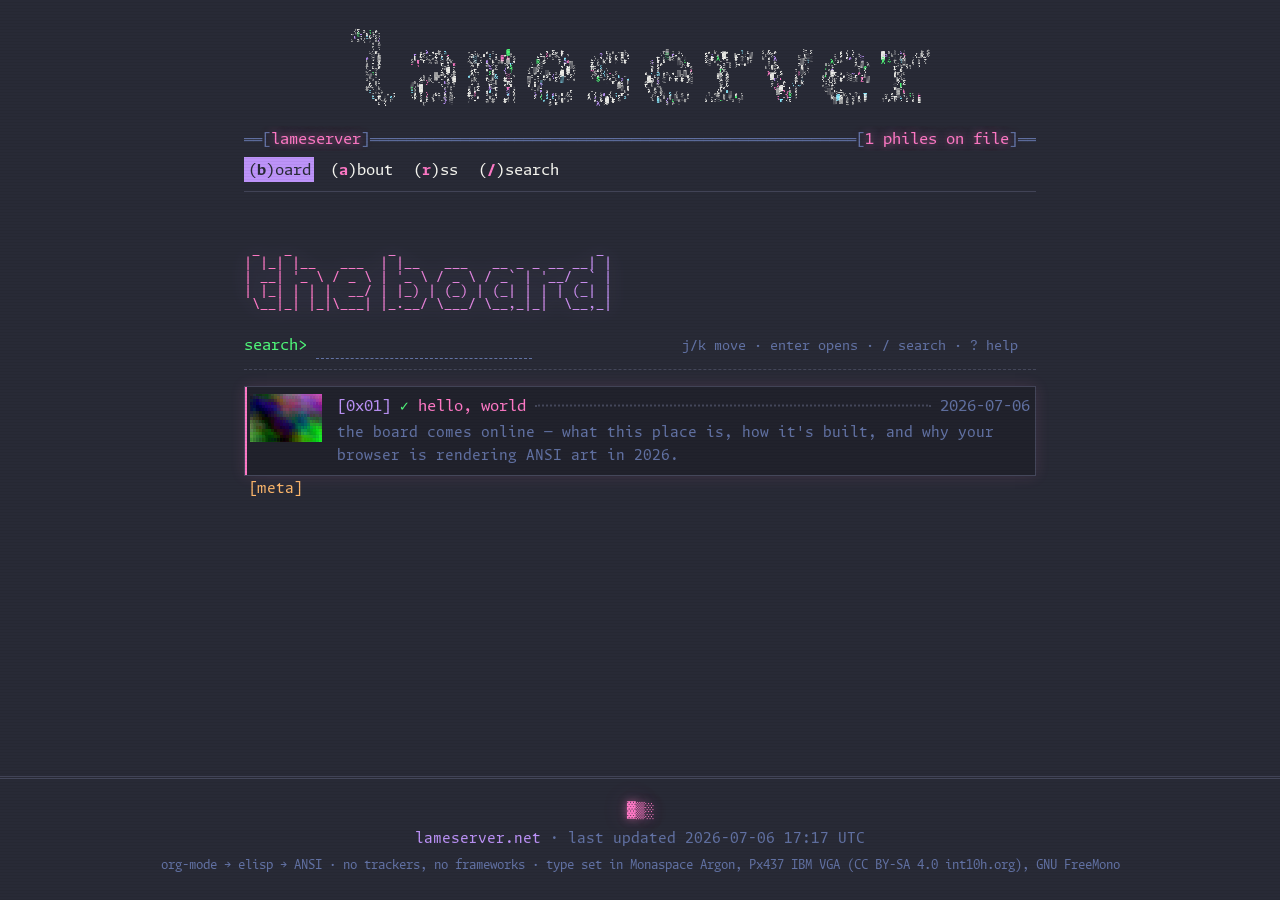
==== docs/board/index.html @ c254b96f "text all the way down: drop raster images and the ansi/real toggle Images are build inputs only — ch" ====
<!doctype html>
<html lang="en">
<head>
<meta charset="utf-8">
<meta name="viewport" content="width=device-width, initial-scale=1">
<title>the board · lameserver</title>
<meta name="description" content="lameserver.net — a bulletin board">
<link rel="alternate" type="application/rss+xml" title="lameserver" href="/feed.xml">
<link rel="icon" href="data:image/svg+xml,<svg xmlns='http://www.w3.org/2000/svg' viewBox='0 0 16 16'><text y='13' font-size='13' fill='%23ff79c6'>▓</text></svg>">
<link rel="stylesheet" href="/assets/css/site.css">
<link rel="stylesheet" href="/assets/css/dracula.css">
</head>
<body>
<header class="site-header"><a class="skip" href="#content">skip to content</a><canvas id="banner" aria-label="lameserver"></canvas><div class="masthead" aria-hidden="true"><span class="rail">══[ </span>lameserver<span class="rail"> ]══</span><span class="rail-fill"></span><span class="rail">══[ </span>1 philes on file<span class="rail"> ]══</span></div><nav class="menu" aria-label="site"><a href="/board/" class="active">(<span class="hot">b</span>)oard</a> <a href="/about/">(<span class="hot">a</span>)bout</a> <a href="/feed.xml">(<span class="hot">r</span>)ss</a><a href="/board/#search">(<span class="hot">/</span>)search</a></nav></header>
<main id="content">
<pre class="figlet" role="heading" aria-level="1" aria-label="the board"> _   _            _                         _ 
| |_| |__   ___  | |__   ___   __ _ _ __ __| |
| __| &apos;_ \ / _ \ | &apos;_ \ / _ \ / _` | &apos;__/ _` |
| |_| | | |  __/ | |_) | (_) | (_| | | | (_| |
 \__|_| |_|\___| |_.__/ \___/ \__,_|_|  \__,_|</pre><div class="board-bar"><label id="search" class="search-prompt">search&gt; <input type="search" id="board-search" autocomplete="off" spellcheck="false" aria-label="search philes"></label><span class="board-hint" aria-hidden="true">j/k move · enter opens · / search · ? help</span></div><ul class="board" id="board-list"><li class="row"><a class="row-link" href="/phile/0x01/"><span class="row-thumb"><style>#th0x01 .c0{color:rgb(22,27,42);background:rgb(39,34,45);}#th0x01 .c1{color:rgb(25,27,58);background:rgb(31,49,56);}#th0x01 .c2{color:rgb(31,26,65);background:rgb(17,49,31);}#th0x01 .c3{color:rgb(29,44,61);background:rgb(14,52,19);}#th0x01 .c4{color:rgb(25,51,53);background:rgb(23,58,24);}#th0x01 .c5{color:rgb(18,55,40);background:rgb(10,70,16);}#th0x01 .c6{color:rgb(23,65,35);background:rgb(40,69,36);}#th0x01 .c7{color:rgb(62,63,32);background:rgb(59,81,44);}#th0x01 .c8{color:rgb(81,81,38);background:rgb(82,89,49);}#th0x01 .c9{color:rgb(105,87,44);background:rgb(85,82,70);}#th0x01 .c10{color:rgb(119,78,76);background:rgb(94,93,93);}#th0x01 .c11{color:rgb(133,77,116);background:rgb(119,100,114);}#th0x01 .c12{color:rgb(134,82,129);background:rgb(125,110,132);}#th0x01 .c13{color:rgb(124,89,122);background:rgb(123,114,125);}#th0x01 .c14{color:rgb(120,91,116);background:rgb(145,106,130);}#th0x01 .c15{color:rgb(128,82,131);background:rgb(147,103,145);}#th0x01 .c16{color:rgb(140,86,144);background:rgb(148,107,167);}#th0x01 .c17{color:rgb(159,95,176);background:rgb(159,89,187);}#th0x01 .c18{color:rgb(147,86,200);background:rgb(166,84,180);}#th0x01 .c19{color:rgb(146,88,182);background:rgb(169,84,173);}#th0x01 .c20{color:rgb(149,69,169);background:rgb(175,75,176);}#th0x01 .c21{color:rgb(158,71,157);background:rgb(188,75,180);}#th0x01 .c22{color:rgb(173,77,163);background:rgb(194,82,183);}#th0x01 .c23{color:rgb(180,72,157);background:rgb(204,77,184);}#th0x01 .c24{color:rgb(10,12,60);background:rgb(16,30,57);}#th0x01 .c25{color:rgb(10,5,71);background:rgb(9,17,70);}#th0x01 .c26{color:rgb(3,0,88);background:rgb(13,2,82);}#th0x01 .c27{color:rgb(15,3,102);background:rgb(27,16,85);}#th0x01 .c28{color:rgb(31,8,102);background:rgb(27,28,82);}#th0x01 .c29{color:rgb(30,3,102);background:rgb(33,35,67);}#th0x01 .c30{color:rgb(42,5,94);background:rgb(42,30,57);}#th0x01 .c31{color:rgb(39,4,99);background:rgb(47,37,54);}#th0x01 .c32{color:rgb(57,12,74);background:rgb(72,50,46);}#th0x01 .c33{color:rgb(87,35,73);background:rgb(105,71,42);}#th0x01 .c34{color:rgb(114,63,52);background:rgb(124,79,43);}#th0x01 .c35{color:rgb(120,70,67);background:rgb(122,86,84);}#th0x01 .c36{color:rgb(122,66,88);background:rgb(131,77,110);}#th0x01 .c37{color:rgb(140,59,96);background:rgb(144,71,106);}#th0x01 .c38{color:rgb(149,58,101);background:rgb(136,81,108);}#th0x01 .c39{color:rgb(149,61,118);background:rgb(132,75,115);}#th0x01 .c40{color:rgb(134,74,137);background:rgb(123,80,127);}#th0x01 .c41{color:rgb(124,85,148);background:rgb(126,84,163);}#th0x01 .c42{color:rgb(127,84,153);background:rgb(142,80,179);}#th0x01 .c43{color:rgb(130,72,153);background:rgb(134,73,183);}#th0x01 .c44{color:rgb(121,56,168);background:rgb(129,66,177);}#th0x01 .c45{color:rgb(121,44,170);background:rgb(141,62,175);}#th0x01 .c46{color:rgb(128,34,152);background:rgb(164,60,167);}#th0x01 .c47{color:rgb(152,29,149);background:rgb(179,58,155);}#th0x01 .c48{color:rgb(15,20,57);background:rgb(5,19,65);}#th0x01 .c49{color:rgb(5,31,64);background:rgb(4,11,71);}#th0x01 .c50{color:rgb(0,8,52);background:rgb(1,0,57);}#th0x01 .c51{color:rgb(0,2,46);background:rgb(2,0,71);}#th0x01 .c52{color:rgb(0,0,59);background:rgb(16,0,87);}#th0x01 .c53{color:rgb(6,0,75);background:rgb(25,1,106);}#th0x01 .c54{color:rgb(20,3,79);background:rgb(32,5,106);}#th0x01 .c55{color:rgb(21,5,90);background:rgb(33,14,115);}#th0x01 .c56{color:rgb(25,22,107);background:rgb(42,20,106);}#th0x01 .c57{color:rgb(53,38,98);background:rgb(74,30,87);}#th0x01 .c58{color:rgb(81,35,86);background:rgb(97,50,79);}#th0x01 .c59{color:rgb(109,68,87);background:rgb(124,57,76);}#th0x01 .c60{color:rgb(123,65,94);background:rgb(130,60,76);}#th0x01 .c61{color:rgb(105,58,89);background:rgb(132,56,82);}#th0x01 .c62{color:rgb(99,69,99);background:rgb(131,54,99);}#th0x01 .c63{color:rgb(97,69,113);background:rgb(119,53,109);}#th0x01 .c64{color:rgb(92,72,115);background:rgb(118,57,116);}#th0x01 .c65{color:rgb(91,74,126);background:rgb(116,84,125);}#th0x01 .c66{color:rgb(99,83,125);background:rgb(118,83,130);}#th0x01 .c67{color:rgb(93,68,119);background:rgb(122,71,134);}#th0x01 .c68{color:rgb(97,70,125);background:rgb(112,65,146);}#th0x01 .c69{color:rgb(102,69,131);background:rgb(121,37,156);}#th0x01 .c70{color:rgb(108,48,138);background:rgb(119,32,156);}#th0x01 .c71{color:rgb(112,34,144);background:rgb(128,30,146);}#th0x01 .c72{color:rgb(41,52,51);background:rgb(30,34,59);}#th0x01 .c73{color:rgb(43,52,37);background:rgb(27,41,47);}#th0x01 .c74{color:rgb(41,44,26);background:rgb(22,27,36);}#th0x01 .c75{color:rgb(28,25,10);background:rgb(6,19,15);}#th0x01 .c76{color:rgb(10,19,10);background:rgb(1,4,33);}#th0x01 .c77{color:rgb(5,1,14);background:rgb(9,0,50);}#th0x01 .c78{color:rgb(24,12,31);background:rgb(19,0,60);}#th0x01 .c79{color:rgb(28,18,50);background:rgb(29,10,66);}#th0x01 .c80{color:rgb(47,20,51);background:rgb(31,30,69);}#th0x01 .c81{color:rgb(41,41,57);background:rgb(33,46,91);}#th0x01 .c82{color:rgb(39,49,68);background:rgb(51,55,92);}#th0x01 .c83{color:rgb(62,63,68);background:rgb(75,69,79);}#th0x01 .c84{color:rgb(62,69,63);background:rgb(94,72,82);}#th0x01 .c85{color:rgb(54,66,63);background:rgb(82,70,72);}#th0x01 .c86{color:rgb(47,72,69);background:rgb(69,70,72);}#th0x01 .c87{color:rgb(30,75,69);background:rgb(72,74,81);}#th0x01 .c88{color:rgb(25,69,84);background:rgb(64,81,106);}#th0x01 .c89{color:rgb(21,79,95);background:rgb(56,95,119);}#th0x01 .c90{color:rgb(23,78,100);background:rgb(73,78,124);}#th0x01 .c91{color:rgb(40,66,90);background:rgb(85,61,114);}#th0x01 .c92{color:rgb(65,62,67);background:rgb(78,60,96);}#th0x01 .c93{color:rgb(65,64,60);background:rgb(74,67,96);}#th0x01 .c94{color:rgb(66,72,68);background:rgb(79,59,102);}#th0x01 .c95{color:rgb(68,62,72);background:rgb(91,47,102);}#th0x01 .c96{color:rgb(79,109,58);background:rgb(72,72,56);}#th0x01 .c97{color:rgb(64,94,44);background:rgb(54,62,33);}#th0x01 .c98{color:rgb(55,75,47);background:rgb(51,51,21);}#th0x01 .c99{color:rgb(29,60,26);background:rgb(33,34,7);}#th0x01 .c100{color:rgb(12,45,8);background:rgb(16,12,1);}#th0x01 .c101{color:rgb(3,26,0);background:rgb(8,15,1);}#th0x01 .c102{color:rgb(6,13,1);background:rgb(16,9,9);}#th0x01 .c103{color:rgb(30,4,17);background:rgb(23,9,25);}#th0x01 .c104{color:rgb(32,6,40);background:rgb(36,3,59);}#th0x01 .c105{color:rgb(36,0,71);background:rgb(37,13,66);}#th0x01 .c106{color:rgb(28,4,76);background:rgb(41,26,54);}#th0x01 .c107{color:rgb(31,11,83);background:rgb(48,33,67);}#th0x01 .c108{color:rgb(24,25,90);background:rgb(42,52,72);}#th0x01 .c109{color:rgb(23,48,88);background:rgb(35,64,64);}#th0x01 .c110{color:rgb(6,66,68);background:rgb(24,76,57);}#th0x01 .c111{color:rgb(7,78,63);background:rgb(6,73,75);}#th0x01 .c112{color:rgb(2,58,85);background:rgb(9,64,91);}#th0x01 .c113{color:rgb(4,74,98);background:rgb(13,76,106);}#th0x01 .c114{color:rgb(9,92,109);background:rgb(20,90,93);}#th0x01 .c115{color:rgb(28,101,84);background:rgb(34,109,72);}#th0x01 .c116{color:rgb(41,134,48);background:rgb(41,94,63);}#th0x01 .c117{color:rgb(44,124,41);background:rgb(43,90,58);}#th0x01 .c118{color:rgb(52,106,41);background:rgb(43,85,48);}#th0x01 .c119{color:rgb(37,109,61);background:rgb(47,88,64);}#th0x01 .c120{color:rgb(104,133,75);background:rgb(88,112,68);}#th0x01 .c121{color:rgb(72,107,55);background:rgb(62,99,48);}#th0x01 .c122{color:rgb(60,79,28);background:rgb(68,85,44);}#th0x01 .c123{color:rgb(64,64,22);background:rgb(60,84,44);}#th0x01 .c124{color:rgb(49,69,30);background:rgb(37,58,27);}#th0x01 .c125{color:rgb(18,48,23);background:rgb(6,40,7);}#th0x01 .c126{color:rgb(12,29,2);background:rgb(3,15,0);}#th0x01 .c127{color:rgb(17,13,1);background:rgb(25,10,10);}#th0x01 .c128{color:rgb(39,8,22);background:rgb(35,3,47);}#th0x01 .c129{color:rgb(37,3,36);background:rgb(37,0,53);}#th0x01 .c130{color:rgb(18,1,45);background:rgb(30,0,69);}#th0x01 .c131{color:rgb(25,0,54);background:rgb(28,4,85);}#th0x01 .c132{color:rgb(26,1,67);background:rgb(24,9,77);}#th0x01 .c133{color:rgb(10,6,73);background:rgb(21,25,78);}#th0x01 .c134{color:rgb(11,24,78);background:rgb(9,40,67);}#th0x01 .c135{color:rgb(6,62,67);background:rgb(2,84,72);}#th0x01 .c136{color:rgb(3,107,74);background:rgb(1,92,81);}#th0x01 .c137{color:rgb(1,121,86);background:rgb(0,86,95);}#th0x01 .c138{color:rgb(0,130,78);background:rgb(0,103,99);}#th0x01 .c139{color:rgb(1,150,68);background:rgb(8,122,82);}#th0x01 .c140{color:rgb(3,174,50);background:rgb(35,156,46);}#th0x01 .c141{color:rgb(8,189,29);background:rgb(33,157,37);}#th0x01 .c142{color:rgb(26,200,33);background:rgb(33,161,46);}#th0x01 .c143{color:rgb(35,191,29);background:rgb(38,145,53);}#th0x01 .c144{color:rgb(81,150,58);background:rgb(87,135,79);}#th0x01 .c145{color:rgb(61,144,44);background:rgb(67,120,53);}#th0x01 .c146{color:rgb(57,132,36);background:rgb(62,104,25);}#th0x01 .c147{color:rgb(44,114,14);background:rgb(50,87,12);}#th0x01 .c148{color:rgb(17,85,3);background:rgb(28,69,5);}#th0x01 .c149{color:rgb(9,71,3);background:rgb(19,74,3);}#th0x01 .c150{color:rgb(5,80,2);background:rgb(10,74,5);}#th0x01 .c151{color:rgb(10,81,0);background:rgb(20,44,3);}#th0x01 .c152{color:rgb(19,53,0);background:rgb(23,13,5);}#th0x01 .c153{color:rgb(27,31,1);background:rgb(39,15,15);}#th0x01 .c154{color:rgb(45,20,13);background:rgb(39,6,31);}#th0x01 .c155{color:rgb(38,2,33);background:rgb(34,1,41);}#th0x01 .c156{color:rgb(29,6,36);background:rgb(32,2,50);}#th0x01 .c157{color:rgb(38,25,27);background:rgb(23,19,54);}#th0x01 .c158{color:rgb(48,53,15);background:rgb(25,46,47);}#th0x01 .c159{color:rgb(56,76,20);background:rgb(20,65,46);}#th0x01 .c160{color:rgb(43,120,39);background:rgb(12,101,61);}#th0x01 .c161{color:rgb(41,156,58);background:rgb(15,145,79);}#th0x01 .c162{color:rgb(33,171,66);background:rgb(7,150,77);}#th0x01 .c163{color:rgb(23,165,49);background:rgb(8,144,49);}#th0x01 .c164{color:rgb(9,162,30);background:rgb(3,174,27);}#th0x01 .c165{color:rgb(9,176,21);background:rgb(0,195,18);}#th0x01 .c166{color:rgb(8,204,20);background:rgb(14,214,26);}#th0x01 .c167{color:rgb(23,226,36);background:rgb(38,212,26);}#th0x01 .c168{color:rgb(59,140,53);background:rgb(83,155,61);}#th0x01 .c169{color:rgb(52,123,46);background:rgb(63,137,54);}#th0x01 .c170{color:rgb(40,103,44);background:rgb(42,121,42);}#th0x01 .c171{color:rgb(33,84,32);background:rgb(31,107,36);}#th0x01 .c172{color:rgb(24,79,11);background:rgb(20,98,17);}#th0x01 .c173{color:rgb(11,78,9);background:rgb(3,67,4);}#th0x01 .c174{color:rgb(1,48,7);background:rgb(0,58,6);}#th0x01 .c175{color:rgb(4,39,19);background:rgb(3,61,6);}#th0x01 .c176{color:rgb(1,34,17);background:rgb(19,59,1);}#th0x01 .c177{color:rgb(7,17,6);background:rgb(19,45,0);}#th0x01 .c178{color:rgb(2,4,3);background:rgb(23,13,1);}#th0x01 .c179{color:rgb(7,0,3);background:rgb(27,3,17);}#th0x01 .c180{color:rgb(14,8,3);background:rgb(34,11,11);}#th0x01 .c181{color:rgb(25,43,0);background:rgb(33,26,5);}#th0x01 .c182{color:rgb(35,74,0);background:rgb(54,66,2);}#th0x01 .c183{color:rgb(60,92,0);background:rgb(65,81,0);}#th0x01 .c184{color:rgb(66,105,3);background:rgb(66,122,7);}#th0x01 .c185{color:rgb(65,142,11);background:rgb(58,167,11);}#th0x01 .c186{color:rgb(44,167,1);background:rgb(44,176,17);}#th0x01 .c187{color:rgb(38,171,1);background:rgb(43,171,27);}#th0x01 .c188{color:rgb(20,183,3);background:rgb(28,178,33);}#th0x01 .c189{color:rgb(10,206,11);background:rgb(13,181,38);}#th0x01 .c190{color:rgb(6,222,20);background:rgb(19,197,43);}#th0x01 .c191{color:rgb(16,238,31);background:rgb(30,229,43);}</style><pre class="ansi-art ansi-vga" id="th0x01"><span class="c0">▄</span><span class="c1">▄</span><span class="c2">▄</span><span class="c3">▄</span><span class="c4">▄</span><span class="c5">▄</span><span class="c6">▌</span><span class="c7">▄</span><span class="c8">▄</span><span class="c9">▄</span><span class="c10">▄</span><span class="c11">▄</span><span class="c12">▄</span><span class="c13">▄</span><span class="c14">▄</span><span class="c15">▄</span><span class="c16">▄</span><span class="c17">▌</span><span class="c18">▄</span><span class="c19">▄</span><span class="c20">▄</span><span class="c21">▄</span><span class="c22">▄</span><span class="c23">▄</span>
<span class="c24">▄</span><span class="c25">▄</span><span class="c26">▄</span><span class="c27">▄</span><span class="c28">▄</span><span class="c29">▄</span><span class="c30">▄</span><span class="c31">▄</span><span class="c32">▄</span><span class="c33">▄</span><span class="c34">▄</span><span class="c35">▄</span><span class="c36">▄</span><span class="c37">▄</span><span class="c38">▄</span><span class="c39">▄</span><span class="c40">▄</span><span class="c41">▄</span><span class="c42">▄</span><span class="c43">▄</span><span class="c44">▄</span><span class="c45">▄</span><span class="c46">▄</span><span class="c47">▄</span>
<span class="c48">▌</span><span class="c49">▄</span><span class="c50">▄</span><span class="c51">▄</span><span class="c52">▄</span><span class="c53">▄</span><span class="c54">▄</span><span class="c55">▄</span><span class="c56">▄</span><span class="c57">▄</span><span class="c58">▌</span><span class="c59">▄</span><span class="c60">▄</span><span class="c61">▄</span><span class="c62">▄</span><span class="c63">▄</span><span class="c64">▄</span><span class="c65">▄</span><span class="c66">▄</span><span class="c67">▄</span><span class="c68">▄</span><span class="c69">▄</span><span class="c70">▄</span><span class="c71">▌</span>
<span class="c72">▄</span><span class="c73">▄</span><span class="c74">▄</span><span class="c75">▄</span><span class="c76">▄</span><span class="c77">▄</span><span class="c78">▄</span><span class="c79">▄</span><span class="c80">▄</span><span class="c81">▄</span><span class="c82">▄</span><span class="c83">▄</span><span class="c84">▄</span><span class="c85">▄</span><span class="c86">▄</span><span class="c87">▄</span><span class="c88">▄</span><span class="c89">▄</span><span class="c90">▄</span><span class="c91">▄</span><span class="c92">▄</span><span class="c93">▄</span><span class="c94">▄</span><span class="c95">▄</span>
<span class="c96">▄</span><span class="c97">▄</span><span class="c98">▄</span><span class="c99">▄</span><span class="c100">▄</span><span class="c101">▄</span><span class="c102">▌</span><span class="c103">▄</span><span class="c104">▌</span><span class="c105">▄</span><span class="c106">▄</span><span class="c107">▄</span><span class="c108">▄</span><span class="c109">▄</span><span class="c110">▄</span><span class="c111">▌</span><span class="c112">▄</span><span class="c113">▄</span><span class="c114">▄</span><span class="c115">▌</span><span class="c116">▄</span><span class="c117">▄</span><span class="c118">▄</span><span class="c119">▄</span>
<span class="c120">▌</span><span class="c121">▌</span><span class="c122">▄</span><span class="c123">▄</span><span class="c124">▌</span><span class="c125">▌</span><span class="c126">▄</span><span class="c127">▌</span><span class="c128">▄</span><span class="c129">▄</span><span class="c130">▄</span><span class="c131">▄</span><span class="c132">▄</span><span class="c133">▄</span><span class="c134">▌</span><span class="c135">▌</span><span class="c136">▄</span><span class="c137">▄</span><span class="c138">▄</span><span class="c139">▄</span><span class="c140">▄</span><span class="c141">▄</span><span class="c142">▄</span><span class="c143">▄</span>
<span class="c144">▄</span><span class="c145">▄</span><span class="c146">▄</span><span class="c147">▄</span><span class="c148">▄</span><span class="c149">▄</span><span class="c150">▄</span><span class="c151">▄</span><span class="c152">▄</span><span class="c153">▄</span><span class="c154">▄</span><span class="c155">▌</span><span class="c156">▄</span><span class="c157">▄</span><span class="c158">▄</span><span class="c159">▄</span><span class="c160">▄</span><span class="c161">▄</span><span class="c162">▄</span><span class="c163">▄</span><span class="c164">▌</span><span class="c165">▄</span><span class="c166">▌</span><span class="c167">▄</span>
<span class="c168">▄</span><span class="c169">▄</span><span class="c170">▄</span><span class="c171">▄</span><span class="c172">▄</span><span class="c173">▌</span><span class="c174">▄</span><span class="c175">▄</span><span class="c176">▄</span><span class="c177">▄</span><span class="c178">▄</span><span class="c179">▄</span><span class="c180">▄</span><span class="c181">▄</span><span class="c182">▄</span><span class="c183">▄</span><span class="c184">▌</span><span class="c185">▌</span><span class="c186">▄</span><span class="c187">▄</span><span class="c188">▄</span><span class="c189">▄</span><span class="c190">▄</span><span class="c191">▄</span></pre></span><span class="row-main"><span class="row-head"><span class="row-hex">[0x01]</span><span class="sig ok" title="signed">&#10003;</span><span class="row-title">hello, world</span><span class="row-dots"></span><span class="row-date">2026-07-06</span></span><span class="row-desc">the board comes online — what this place is, how it&apos;s built, and why your browser is rendering ANSI art in 2026.</span></span></a><span class="row-tags"><a class="tag" href="/category/meta/">[meta]</a></span></li></ul>
</main>
<footer class="site-footer"><div class="foot-rail">▓▒░</div><p><a href="https://lameserver.net">lameserver.net</a> · last updated 2026-07-06 17:17 UTC</p><p class="foot-fine">org-mode → elisp → ANSI · no trackers, no frameworks · type set in Monaspace Argon, Px437 IBM VGA (CC BY-SA 4.0 int10h.org), GNU FreeMono</p></footer><script src="/assets/js/header.js" defer></script>
<script src="/assets/js/board.js" defer></script></body>
</html>
---- assets/css/site.css ----
/* lameserver.net — BBS chrome, Dracula palette, GPU-ish glow.
   Structure: fonts → tokens → base → header → headings → body → ansi art →
   board → share/rails → footer → overlays → responsive → reduced motion. */

@font-face {
  font-family: 'Argon';
  src: url('/assets/fonts/argon.woff2') format('woff2');
  font-weight: 400;
  font-display: swap;
}
@font-face {
  font-family: 'Argon';
  src: url('/assets/fonts/argon-bold.woff2') format('woff2');
  font-weight: 700;
  font-display: swap;
}
@font-face {
  font-family: 'VGA437';
  src: url('/assets/fonts/vga437.woff2') format('woff2');
  font-display: swap;
}
@font-face {
  font-family: 'BrailleFree';
  src: url('/assets/fonts/braille.woff2') format('woff2');
  font-display: swap;
}

:root {
  --bg: #282a36;
  --bg-deep: #21222c;
  --line: #44475a;
  --fg: #f8f8f2;
  --comment: #6272a4;
  --cyan: #8be9fd;
  --green: #50fa7b;
  --orange: #ffb86c;
  --pink: #ff79c6;
  --purple: #bd93f9;
  --red: #ff5555;
  --yellow: #f1fa8c;
  --glow-pink: 0 0 8px rgba(255, 121, 198, 0.6), 0 0 24px rgba(255, 121, 198, 0.25);
  --glow-cyan: 0 0 8px rgba(139, 233, 253, 0.55), 0 0 22px rgba(139, 233, 253, 0.22);
  --glow-purple: 0 0 8px rgba(189, 147, 249, 0.55), 0 0 22px rgba(189, 147, 249, 0.22);
}

* { margin: 0; padding: 0; box-sizing: border-box; }

html { background: var(--bg); scrollbar-color: var(--line) var(--bg-deep); }

body {
  background: var(--bg);
  color: var(--fg);
  font-family: 'Argon', ui-monospace, monospace;
  font-size: 15px;
  line-height: 1.65;
  min-height: 100vh;
  display: flex;
  flex-direction: column;
}

/* faint CRT scanlines over everything — static, cheap, GPU-composited */
body::after {
  content: '';
  position: fixed;
  inset: 0;
  pointer-events: none;
  z-index: 999;
  background: repeating-linear-gradient(0deg,
    rgba(0, 0, 0, 0.14) 0px, rgba(0, 0, 0, 0.14) 1px,
    transparent 1px, transparent 3px);
  opacity: 0.3;
}

::selection { background: var(--pink); color: var(--bg); }
:focus-visible { outline: 2px solid var(--cyan); outline-offset: 2px; }

a { color: var(--cyan); text-decoration: none; }
a:hover { background: var(--cyan); color: var(--bg); }

.skip {
  position: absolute;
  left: -9999px;
}
.skip:focus { left: 1rem; top: 1rem; z-index: 1000; background: var(--bg-deep); padding: 0.5rem; }

main {
  width: min(100% - 2.5rem, 88ch);
  margin-inline: auto;
  padding-block: 1.6rem 3rem;
  flex: 1;
}

/* ---------------- header ---------------- */

.site-header {
  width: min(100% - 2.5rem, 88ch);
  margin-inline: auto;
  padding-top: 0.8rem;
}

#banner {
  display: block;
  width: 100%;
  height: 110px;
}

.masthead {
  display: flex;
  align-items: center;
  white-space: nowrap;
  color: var(--pink);
  text-shadow: var(--glow-pink);
  font-size: 0.95rem;
  overflow: hidden;
  margin-top: 0.2rem;
}
.masthead .rail { color: var(--comment); text-shadow: none; }
.masthead .rail-fill {
  flex: 1;
  overflow: hidden;
  color: var(--comment);
  text-shadow: none;
  min-width: 2ch;
}
.masthead .rail-fill::before {
  content: '════════════════════════════════════════════════════════════════════════════════════════════════';
}

.menu {
  display: flex;
  flex-wrap: wrap;
  gap: 0.25rem 1.4ch;
  padding: 0.35rem 0 0.55rem;
  border-bottom: 1px solid var(--line);
  font-size: 0.95rem;
}
.menu a { color: var(--fg); padding: 0 0.4ch; }
.menu a .hot { color: var(--pink); font-weight: 700; }
.menu a:hover, .menu a.active { background: var(--purple); color: var(--bg); }
.menu a:hover .hot, .menu a.active .hot { color: var(--bg); }

/* ---------------- figlet + phile headings ---------------- */

.figlet {
  font-family: 'Argon', monospace;
  font-size: clamp(6px, 1.5vw, 13px);
  line-height: 1.05;
  margin: 1.6rem 0 0.4rem;
  overflow-x: auto;
  background: linear-gradient(100deg, var(--pink) 10%, var(--purple) 50%, var(--cyan) 90%);
  -webkit-background-clip: text;
  background-clip: text;
  color: transparent;
  filter: drop-shadow(0 0 10px rgba(189, 147, 249, 0.45));
}

.phile-title {
  color: var(--pink);
  text-shadow: var(--glow-pink);
  letter-spacing: 0.06em;
  margin: 1.6rem 0 0.4rem;
  font-size: 1.7rem;
}

.phile-meta {
  color: var(--comment);
  margin-bottom: 1.8rem;
  font-size: 0.9rem;
}

.tag { color: var(--orange); }
.tag:hover { background: var(--orange); color: var(--bg); }

.sig.ok { color: var(--green); }
.sig.ok:hover { background: var(--green); color: var(--bg); }
.sig.none { color: var(--red); }

/* Phrack-style numbered section headings.
   ox-html emits <span class="section-number-N">…</span> inside each hN. */
.phile-body h2, .phile-body h3, .phile-body h4, .phile-body h5 {
  font-weight: 400;
  margin: 2.2rem 0 0.8rem;
  cursor: pointer;
}
.phile-body h2 { color: var(--pink); text-shadow: var(--glow-pink); font-size: 1.15rem; }
.phile-body h3 { color: var(--cyan); text-shadow: var(--glow-cyan); font-size: 1.02rem; }
.phile-body h4 { color: var(--purple); text-shadow: var(--glow-purple); font-size: 1rem; }
.phile-body h5 { color: var(--green); font-size: 0.95rem; }

.phile-body h2::before { content: '--[ '; color: var(--comment); text-shadow: none; }
.phile-body h2::after  { content: ' ]--------'; color: var(--comment); text-shadow: none; }
.phile-body h3::before { content: '----[ '; color: var(--comment); text-shadow: none; }
.phile-body h3::after  { content: ' ]'; color: var(--comment); text-shadow: none; }
.phile-body h4::before { content: '------[ '; color: var(--comment); text-shadow: none; }
.phile-body h5::before { content: '» '; color: var(--comment); }

.phile-body .section-number-2, .phile-body .section-number-3,
.phile-body .section-number-4, .phile-body .section-number-5 {
  color: inherit;
  margin-right: 0.6ch;
}

/* folding indicator added by phile.js */
.fold-btn { color: var(--comment); margin-right: 0.8ch; text-shadow: none; }
.folded-hint { color: var(--comment); font-style: italic; }

/* ---------------- body copy ---------------- */

.phile-body { max-width: 80ch; }
.phile-body p { margin: 0 0 1rem; }
.phile-body ul, .phile-body ol { margin: 0 0 1rem 2.2ch; }
.phile-body li { margin-bottom: 0.2rem; }

.phile-body blockquote {
  border-left: 3px solid var(--purple);
  padding: 0.2rem 0 0.2rem 1.6ch;
  margin: 0 0 1rem;
  color: var(--comment);
  font-style: italic;
}

.phile-body code {
  color: var(--green);
  background: var(--bg-deep);
  padding: 0 0.5ch;
}

.phile-body pre {
  background: var(--bg-deep);
  border: 1px solid var(--line);
  padding: 0.9rem 1.1rem;
  margin: 0 0 1.2rem;
  overflow-x: auto;
  line-height: 1.5;
  font-family: 'Argon', monospace;
  font-size: 0.88rem;
  box-shadow: inset 0 0 22px rgba(0, 0, 0, 0.35);
}
.phile-body pre code { background: none; padding: 0; color: inherit; }

/* org src blocks arrive as <pre class="src src-LANG"> with a language chip */
.phile-body pre.src { position: relative; }
.phile-body pre.src::before {
  content: attr(class);
  display: none;
}
.phile-body pre.src[class*='src-']::after {
  content: '▓▒░';
  position: absolute;
  top: 0.3rem;
  right: 0.6rem;
  color: var(--line);
}

.phile-body table {
  border-collapse: collapse;
  margin: 0 0 1.2rem;
  font-size: 0.92rem;
}
.phile-body th, .phile-body td {
  border: 1px solid var(--comment);
  padding: 0.3rem 1ch;
}
.phile-body th {
  background: var(--line);
  color: var(--yellow);
  font-weight: 400;
  text-align: left;
}

.phile-body hr {
  border: 0;
  border-top: 1px dashed var(--line);
  margin: 1.6rem 0;
}

/* ---------------- ANSI art ---------------- */

.ansi-art {
  line-height: 1;
  letter-spacing: 0;
  overflow-x: auto;
  background: var(--bg-deep);
}
.ansi-vga { font-family: 'VGA437', monospace; font-size: 13px; }
.ansi-argon { font-family: 'Argon', monospace; font-size: 12px; }
.ansi-braille { font-family: 'BrailleFree', monospace; font-size: 12px; line-height: 0.95; }

.ansi-img {
  border: 1px solid var(--line);
  padding: 0.6rem;
  margin: 0 0 1.2rem;
  max-width: max-content;
  box-shadow: 0 0 18px rgba(0, 0, 0, 0.4);
}
.ansi-missing { color: var(--red); padding: 0.6rem; }
.share-fedi, .share-copy {
  font: inherit;
  font-size: 0.8rem;
  background: none;
  border: none;
  color: var(--comment);
  cursor: pointer;
  padding: 0;
}
.share-fedi:hover, .share-copy:hover { background: var(--comment); color: var(--bg); }

.emblem { border: none; background: none; font-size: 9px; }

.ansi-frame {
  border: 3px double var(--purple);
  padding: 0.5rem;
  margin: 0 0 1.2rem;
  max-width: max-content;
  box-shadow: var(--glow-purple);
}
.ansi-frame video, .ansi-frame audio { display: block; max-width: 100%; }

.divider {
  text-align: center;
  color: var(--comment);
  margin: 2.4rem 0 1.6rem;
  letter-spacing: 0.15em;
  text-shadow: 0 0 10px rgba(98, 114, 164, 0.8);
}

/* ---------------- board listing ---------------- */

.lead { color: var(--comment); margin-bottom: 1rem; }

.board-bar {
  display: flex;
  flex-wrap: wrap;
  align-items: baseline;
  gap: 0.4rem 2ch;
  margin: 1.4rem 0 1rem;
  padding-bottom: 0.6rem;
  border-bottom: 1px dashed var(--line);
}
.search-prompt { color: var(--green); }
#board-search {
  font: inherit;
  color: var(--fg);
  background: transparent;
  border: none;
  border-bottom: 1px dashed var(--comment);
  width: 24ch;
  caret-color: var(--green);
}
#board-search:focus { outline: none; border-bottom-color: var(--green); }
.board-hint { color: var(--comment); font-size: 0.8rem; margin-left: auto; }
#filter-state { color: var(--orange); font-size: 0.85rem; }

.board { list-style: none; }
.board .row { margin-bottom: 0.9rem; }
.board .row-link {
  display: flex;
  gap: 1.6ch;
  color: var(--fg);
  padding: 0.45rem 0.6ch;
  border: 1px solid transparent;
}
.board .row-link:hover, .board .row.sel .row-link {
  background: var(--bg-deep);
  border-color: var(--line);
  box-shadow: inset 2px 0 0 var(--pink), 0 0 14px rgba(255, 121, 198, 0.12);
}
.board .row-thumb .ansi-art {
  font-size: 6px;
  background: none;
  overflow: hidden;
}
.board .row-main { flex: 1; min-width: 0; }
.board .row-head { display: flex; align-items: baseline; gap: 1ch; }
.board .row-hex { color: var(--purple); }
.board .row-title { color: var(--cyan); white-space: nowrap; overflow: hidden; text-overflow: ellipsis; }
.board .row-link:hover .row-title, .board .row.sel .row-title { color: var(--pink); }
.board .row-dots { flex: 1; min-width: 3ch; border-bottom: 2px dotted var(--line); transform: translateY(-0.3em); }
.board .row-date { color: var(--comment); }
.board .row-desc { display: block; color: var(--comment); font-size: 0.88rem; margin-top: 0.15rem; }
.board .row-tags { display: block; font-size: 0.85rem; padding-left: 0.6ch; margin-top: 0.1rem; }

/* ---------------- share + rails ---------------- */

.share { margin: 2rem 0; text-align: center; }
.share-rail { color: var(--comment); margin-bottom: 0.5rem; }
.share-links { display: flex; justify-content: center; flex-wrap: wrap; gap: 2ch; }
.share-links a, .share-links button { color: var(--yellow); font-size: 1rem; }
.share-links a:hover, .share-links button:hover { background: var(--yellow); color: var(--bg); }

.phile-rail {
  display: flex;
  flex-wrap: wrap;
  justify-content: space-between;
  gap: 0.4rem 2ch;
  margin-top: 2.4rem;
  padding-top: 1rem;
  border-top: 1px solid var(--line);
  font-size: 0.9rem;
}
.phile-rail .dim { color: var(--comment); }

/* ---------------- footer ---------------- */

.site-footer {
  border-top: 3px double var(--line);
  margin-top: 2rem;
  padding: 1.2rem 1rem 1.6rem;
  text-align: center;
  color: var(--comment);
  font-size: 0.85rem;
}
.site-footer .foot-rail {
  color: var(--pink);
  text-shadow: var(--glow-pink);
  margin-bottom: 0.4rem;
}
.site-footer a { color: var(--purple); }
.site-footer a:hover { background: var(--purple); color: var(--bg); }
.foot-fine { margin-top: 0.3rem; font-size: 0.75rem; }

/* ---------------- help overlay (injected by JS) ---------------- */

.help-overlay {
  position: fixed;
  inset: 0;
  z-index: 1000;
  background: rgba(33, 34, 44, 0.88);
  display: flex;
  align-items: center;
  justify-content: center;
  padding: 1rem;
}
.help-overlay[hidden] { display: none; }
.help-panel {
  background: var(--bg-deep);
  border: 3px double var(--pink);
  box-shadow: var(--glow-pink);
  padding: 1.4rem 2rem;
  max-width: 60ch;
  width: 100%;
}
.help-panel h2 { color: var(--pink); font-size: 1rem; margin-bottom: 0.8rem; }
.help-panel table { width: 100%; font-size: 0.9rem; }
.help-panel td { padding: 0.15rem 1ch; }
.help-panel td:first-child { color: var(--green); white-space: nowrap; }
.help-panel .help-close { color: var(--comment); margin-top: 0.8rem; display: block; text-align: right; }

/* ---------------- responsive ---------------- */

@media (max-width: 640px) {
  body { font-size: 14px; }
  #banner { height: 72px; }
  .board .row-thumb { display: none; }
  .board .row-head { flex-wrap: wrap; }
  .board .row-dots { display: none; }
  .board-hint { display: none; }
  .masthead { font-size: 0.8rem; }
}

/* ---------------- reduced motion ---------------- */

@media (prefers-reduced-motion: reduce) {
  *, *::before, *::after { animation: none !important; transition: none !important; }
}
---- assets/css/dracula.css ----
/* Dracula classes for org/htmlize output and procedural emblems.
   htmlize (output-type 'css, prefix "org-") maps font-lock faces to these
   class names — colors are pinned here so builds are theme-independent. */

/* --- code block faces --- */
.org-keyword            { color: #ff79c6; }
.org-builtin            { color: #bd93f9; }
.org-function-name      { color: #50fa7b; }
.org-variable-name      { color: #ffb86c; }
.org-string             { color: #f1fa8c; }
.org-doc                { color: #f1fa8c; font-style: italic; }
.org-comment            { color: #6272a4; font-style: italic; }
.org-comment-delimiter  { color: #6272a4; }
.org-type               { color: #8be9fd; font-style: italic; }
.org-constant           { color: #bd93f9; }
.org-preprocessor       { color: #ff79c6; }
.org-negation-char      { color: #ff5555; }
.org-warning            { color: #ff5555; font-weight: bold; }
.org-regexp-grouping-backslash { color: #ffb86c; }
.org-regexp-grouping-construct { color: #ffb86c; }

/* shell / misc modes htmlize sometimes emits */
.org-sh-heredoc         { color: #f1fa8c; }
.org-sh-quoted-exec     { color: #50fa7b; }
.org-property-value     { color: #ffb86c; }
.org-underline          { text-decoration: underline; }
.org-bold               { font-weight: bold; }
.org-italic             { font-style: italic; }

/* org example/fixed-width blocks */
.phile-body pre.example { color: #6272a4; }

/* --- emblem + inline ANSI color classes --- */
.dc-cyan   { color: #8be9fd; }
.dc-green  { color: #50fa7b; }
.dc-orange { color: #ffb86c; }
.dc-pink   { color: #ff79c6; }
.dc-purple { color: #bd93f9; }
.dc-red    { color: #ff5555; }
.dc-yellow { color: #f1fa8c; }
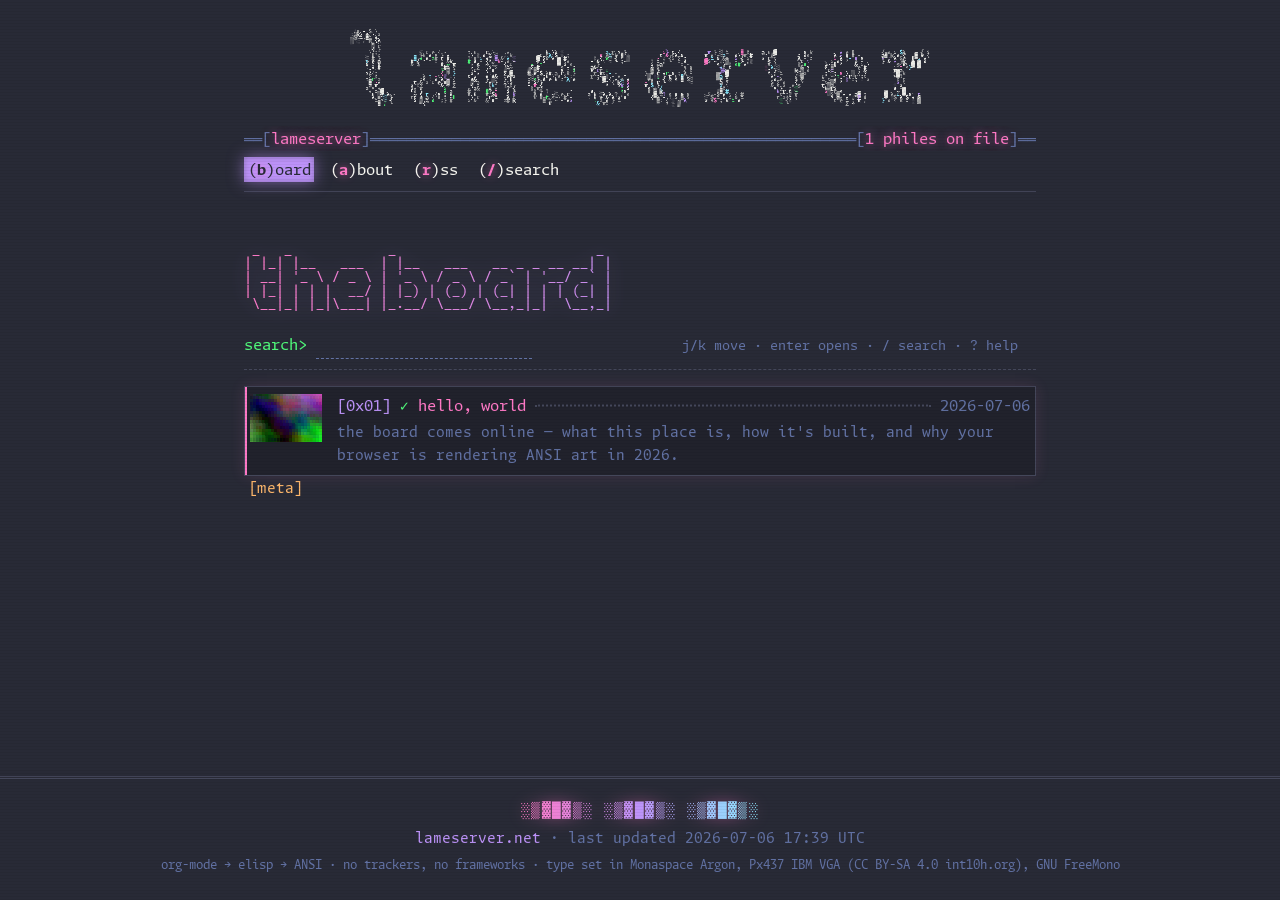
==== commit 3583216f: "about: it's a personal blog; contact tj@lameserver.net. chrome: animated figlet gradient, glowing me" ====
--- a/docs/board/index.html
+++ b/docs/board/index.html
@@ -26,6 +26,6 @@
 <span class="c144">▄</span><span class="c145">▄</span><span class="c146">▄</span><span class="c147">▄</span><span class="c148">▄</span><span class="c149">▄</span><span class="c150">▄</span><span class="c151">▄</span><span class="c152">▄</span><span class="c153">▄</span><span class="c154">▄</span><span class="c155">▌</span><span class="c156">▄</span><span class="c157">▄</span><span class="c158">▄</span><span class="c159">▄</span><span class="c160">▄</span><span class="c161">▄</span><span class="c162">▄</span><span class="c163">▄</span><span class="c164">▌</span><span class="c165">▄</span><span class="c166">▌</span><span class="c167">▄</span>
 <span class="c168">▄</span><span class="c169">▄</span><span class="c170">▄</span><span class="c171">▄</span><span class="c172">▄</span><span class="c173">▌</span><span class="c174">▄</span><span class="c175">▄</span><span class="c176">▄</span><span class="c177">▄</span><span class="c178">▄</span><span class="c179">▄</span><span class="c180">▄</span><span class="c181">▄</span><span class="c182">▄</span><span class="c183">▄</span><span class="c184">▌</span><span class="c185">▌</span><span class="c186">▄</span><span class="c187">▄</span><span class="c188">▄</span><span class="c189">▄</span><span class="c190">▄</span><span class="c191">▄</span></pre></span><span class="row-main"><span class="row-head"><span class="row-hex">[0x01]</span><span class="sig ok" title="signed">&#10003;</span><span class="row-title">hello, world</span><span class="row-dots"></span><span class="row-date">2026-07-06</span></span><span class="row-desc">the board comes online — what this place is, how it&apos;s built, and why your browser is rendering ANSI art in 2026.</span></span></a><span class="row-tags"><a class="tag" href="/category/meta/">[meta]</a></span></li></ul>
 </main>
-<footer class="site-footer"><div class="foot-rail">▓▒░</div><p><a href="https://lameserver.net">lameserver.net</a> · last updated 2026-07-06 17:17 UTC</p><p class="foot-fine">org-mode → elisp → ANSI · no trackers, no frameworks · type set in Monaspace Argon, Px437 IBM VGA (CC BY-SA 4.0 int10h.org), GNU FreeMono</p></footer><script src="/assets/js/header.js" defer></script>
+<footer class="site-footer"><button class="foot-rail" type="button" aria-label="hang up">░▒▓█▓▒░ ░▒▓█▓▒░ ░▒▓█▓▒░</button><p><a href="https://lameserver.net">lameserver.net</a> · last updated 2026-07-06 17:39 UTC</p><p class="foot-fine">org-mode → elisp → ANSI · no trackers, no frameworks · type set in Monaspace Argon, Px437 IBM VGA (CC BY-SA 4.0 int10h.org), GNU FreeMono</p></footer><script src="/assets/js/header.js" defer></script>
 <script src="/assets/js/board.js" defer></script></body>
 </html>
--- a/assets/css/site.css
+++ b/assets/css/site.css
@@ -74,8 +74,10 @@
 ::selection { background: var(--pink); color: var(--bg); }
 :focus-visible { outline: 2px solid var(--cyan); outline-offset: 2px; }
 
-a { color: var(--cyan); text-decoration: none; }
-a:hover { background: var(--cyan); color: var(--bg); }
+a { color: var(--cyan); text-decoration: none;
+    transition: background 0.14s ease, color 0.14s ease, box-shadow 0.14s ease; }
+a:hover { background: var(--cyan); color: var(--bg);
+          box-shadow: 0 0 14px rgba(139, 233, 253, 0.45); }
 
 .skip {
   position: absolute;
@@ -135,9 +137,16 @@
   font-size: 0.95rem;
 }
 .menu a { color: var(--fg); padding: 0 0.4ch; }
-.menu a .hot { color: var(--pink); font-weight: 700; }
-.menu a:hover, .menu a.active { background: var(--purple); color: var(--bg); }
+.menu a .hot { color: var(--pink); font-weight: 700;
+               transition: text-shadow 0.14s ease, color 0.14s ease; }
+.menu a:hover, .menu a.active {
+  background: var(--purple);
+  color: var(--bg);
+  box-shadow: 0 0 16px rgba(189, 147, 249, 0.55), inset 0 0 6px rgba(40, 42, 54, 0.35);
+  text-shadow: none;
+}
 .menu a:hover .hot, .menu a.active .hot { color: var(--bg); }
+.menu a:not(:hover) .hot { text-shadow: 0 0 8px rgba(255, 121, 198, 0.7); }
 
 /* ---------------- figlet + phile headings ---------------- */
 
@@ -147,11 +156,19 @@
   line-height: 1.05;
   margin: 1.6rem 0 0.4rem;
   overflow-x: auto;
-  background: linear-gradient(100deg, var(--pink) 10%, var(--purple) 50%, var(--cyan) 90%);
+  background: linear-gradient(100deg,
+    var(--pink) 0%, var(--purple) 25%, var(--cyan) 50%,
+    var(--purple) 75%, var(--pink) 100%);
+  background-size: 220% 100%;
   -webkit-background-clip: text;
   background-clip: text;
   color: transparent;
   filter: drop-shadow(0 0 10px rgba(189, 147, 249, 0.45));
+  animation: figsweep 10s ease-in-out infinite alternate;
+}
+@keyframes figsweep {
+  from { background-position: 0% 50%; }
+  to   { background-position: 100% 50%; }
 }
 
 .phile-title {
@@ -411,9 +428,41 @@
   font-size: 0.85rem;
 }
 .site-footer .foot-rail {
-  color: var(--pink);
-  text-shadow: var(--glow-pink);
+  font: inherit;
+  border: none;
+  cursor: pointer;
+  display: inline-block;
   margin-bottom: 0.4rem;
+  letter-spacing: 0.1em;
+  background: linear-gradient(90deg,
+    var(--pink), var(--purple), var(--cyan), var(--green),
+    var(--yellow), var(--orange), var(--pink));
+  background-size: 300% 100%;
+  -webkit-background-clip: text;
+  background-clip: text;
+  color: transparent;
+  filter: drop-shadow(0 0 8px rgba(255, 121, 198, 0.4));
+  animation: railflow 14s linear infinite;
+  transition: filter 0.2s ease;
+}
+.site-footer .foot-rail:hover {
+  filter: drop-shadow(0 0 14px rgba(255, 121, 198, 0.8));
+  animation-duration: 3s;
+}
+.site-footer .foot-rail.carrier {
+  background: none;
+  -webkit-background-clip: initial;
+  background-clip: initial;
+  color: var(--red);
+  animation: carrierblink 0.4s steps(2, jump-none) infinite;
+  text-shadow: 0 0 12px rgba(255, 85, 85, 0.7);
+}
+@keyframes railflow {
+  from { background-position: 0% 50%; }
+  to   { background-position: 300% 50%; }
+}
+@keyframes carrierblink {
+  50% { opacity: 0.3; }
 }
 .site-footer a { color: var(--purple); }
 .site-footer a:hover { background: var(--purple); color: var(--bg); }
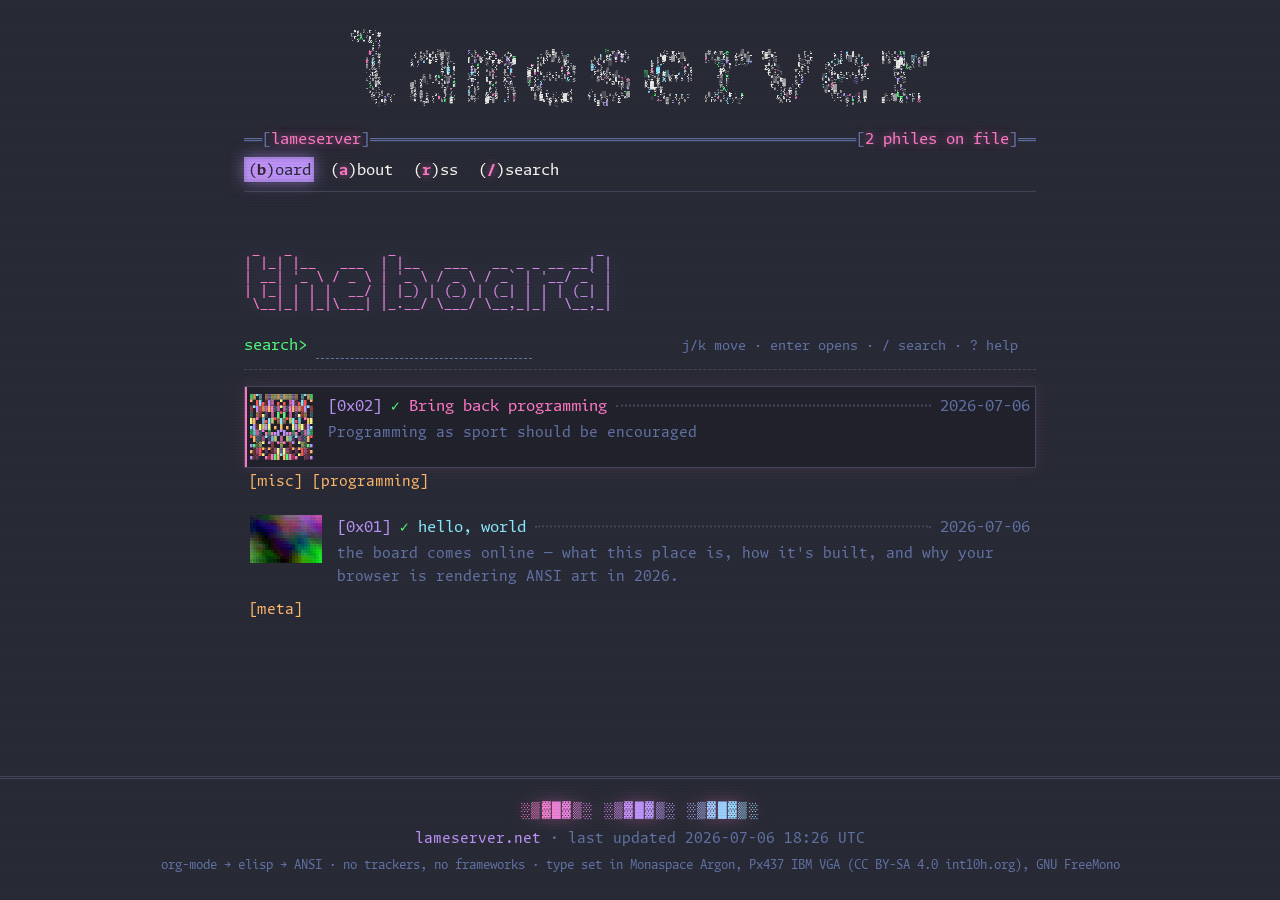
==== commit 68af6ce5: "publish: 2026-07-06 18:26 UTC" ====
--- a/docs/board/index.html
+++ b/docs/board/index.html
@@ -11,13 +11,24 @@
 <link rel="stylesheet" href="/assets/css/dracula.css">
 </head>
 <body>
-<header class="site-header"><a class="skip" href="#content">skip to content</a><canvas id="banner" aria-label="lameserver"></canvas><div class="masthead" aria-hidden="true"><span class="rail">══[ </span>lameserver<span class="rail"> ]══</span><span class="rail-fill"></span><span class="rail">══[ </span>1 philes on file<span class="rail"> ]══</span></div><nav class="menu" aria-label="site"><a href="/board/" class="active">(<span class="hot">b</span>)oard</a> <a href="/about/">(<span class="hot">a</span>)bout</a> <a href="/feed.xml">(<span class="hot">r</span>)ss</a><a href="/board/#search">(<span class="hot">/</span>)search</a></nav></header>
+<header class="site-header"><a class="skip" href="#content">skip to content</a><canvas id="banner" aria-label="lameserver"></canvas><div class="masthead" aria-hidden="true"><span class="rail">══[ </span>lameserver<span class="rail"> ]══</span><span class="rail-fill"></span><span class="rail">══[ </span>2 philes on file<span class="rail"> ]══</span></div><nav class="menu" aria-label="site"><a href="/board/" class="active">(<span class="hot">b</span>)oard</a> <a href="/about/">(<span class="hot">a</span>)bout</a> <a href="/feed.xml">(<span class="hot">r</span>)ss</a><a href="/board/#search">(<span class="hot">/</span>)search</a></nav></header>
 <main id="content">
 <pre class="figlet" role="heading" aria-level="1" aria-label="the board"> _   _            _                         _ 
 | |_| |__   ___  | |__   ___   __ _ _ __ __| |
 | __| &apos;_ \ / _ \ | &apos;_ \ / _ \ / _` | &apos;__/ _` |
 | |_| | | |  __/ | |_) | (_) | (_| | | | (_| |
- \__|_| |_|\___| |_.__/ \___/ \__,_|_|  \__,_|</pre><div class="board-bar"><label id="search" class="search-prompt">search&gt; <input type="search" id="board-search" autocomplete="off" spellcheck="false" aria-label="search philes"></label><span class="board-hint" aria-hidden="true">j/k move · enter opens · / search · ? help</span></div><ul class="board" id="board-list"><li class="row"><a class="row-link" href="/phile/0x01/"><span class="row-thumb"><style>#th0x01 .c0{color:rgb(22,27,42);background:rgb(39,34,45);}#th0x01 .c1{color:rgb(25,27,58);background:rgb(31,49,56);}#th0x01 .c2{color:rgb(31,26,65);background:rgb(17,49,31);}#th0x01 .c3{color:rgb(29,44,61);background:rgb(14,52,19);}#th0x01 .c4{color:rgb(25,51,53);background:rgb(23,58,24);}#th0x01 .c5{color:rgb(18,55,40);background:rgb(10,70,16);}#th0x01 .c6{color:rgb(23,65,35);background:rgb(40,69,36);}#th0x01 .c7{color:rgb(62,63,32);background:rgb(59,81,44);}#th0x01 .c8{color:rgb(81,81,38);background:rgb(82,89,49);}#th0x01 .c9{color:rgb(105,87,44);background:rgb(85,82,70);}#th0x01 .c10{color:rgb(119,78,76);background:rgb(94,93,93);}#th0x01 .c11{color:rgb(133,77,116);background:rgb(119,100,114);}#th0x01 .c12{color:rgb(134,82,129);background:rgb(125,110,132);}#th0x01 .c13{color:rgb(124,89,122);background:rgb(123,114,125);}#th0x01 .c14{color:rgb(120,91,116);background:rgb(145,106,130);}#th0x01 .c15{color:rgb(128,82,131);background:rgb(147,103,145);}#th0x01 .c16{color:rgb(140,86,144);background:rgb(148,107,167);}#th0x01 .c17{color:rgb(159,95,176);background:rgb(159,89,187);}#th0x01 .c18{color:rgb(147,86,200);background:rgb(166,84,180);}#th0x01 .c19{color:rgb(146,88,182);background:rgb(169,84,173);}#th0x01 .c20{color:rgb(149,69,169);background:rgb(175,75,176);}#th0x01 .c21{color:rgb(158,71,157);background:rgb(188,75,180);}#th0x01 .c22{color:rgb(173,77,163);background:rgb(194,82,183);}#th0x01 .c23{color:rgb(180,72,157);background:rgb(204,77,184);}#th0x01 .c24{color:rgb(10,12,60);background:rgb(16,30,57);}#th0x01 .c25{color:rgb(10,5,71);background:rgb(9,17,70);}#th0x01 .c26{color:rgb(3,0,88);background:rgb(13,2,82);}#th0x01 .c27{color:rgb(15,3,102);background:rgb(27,16,85);}#th0x01 .c28{color:rgb(31,8,102);background:rgb(27,28,82);}#th0x01 .c29{color:rgb(30,3,102);background:rgb(33,35,67);}#th0x01 .c30{color:rgb(42,5,94);background:rgb(42,30,57);}#th0x01 .c31{color:rgb(39,4,99);background:rgb(47,37,54);}#th0x01 .c32{color:rgb(57,12,74);background:rgb(72,50,46);}#th0x01 .c33{color:rgb(87,35,73);background:rgb(105,71,42);}#th0x01 .c34{color:rgb(114,63,52);background:rgb(124,79,43);}#th0x01 .c35{color:rgb(120,70,67);background:rgb(122,86,84);}#th0x01 .c36{color:rgb(122,66,88);background:rgb(131,77,110);}#th0x01 .c37{color:rgb(140,59,96);background:rgb(144,71,106);}#th0x01 .c38{color:rgb(149,58,101);background:rgb(136,81,108);}#th0x01 .c39{color:rgb(149,61,118);background:rgb(132,75,115);}#th0x01 .c40{color:rgb(134,74,137);background:rgb(123,80,127);}#th0x01 .c41{color:rgb(124,85,148);background:rgb(126,84,163);}#th0x01 .c42{color:rgb(127,84,153);background:rgb(142,80,179);}#th0x01 .c43{color:rgb(130,72,153);background:rgb(134,73,183);}#th0x01 .c44{color:rgb(121,56,168);background:rgb(129,66,177);}#th0x01 .c45{color:rgb(121,44,170);background:rgb(141,62,175);}#th0x01 .c46{color:rgb(128,34,152);background:rgb(164,60,167);}#th0x01 .c47{color:rgb(152,29,149);background:rgb(179,58,155);}#th0x01 .c48{color:rgb(15,20,57);background:rgb(5,19,65);}#th0x01 .c49{color:rgb(5,31,64);background:rgb(4,11,71);}#th0x01 .c50{color:rgb(0,8,52);background:rgb(1,0,57);}#th0x01 .c51{color:rgb(0,2,46);background:rgb(2,0,71);}#th0x01 .c52{color:rgb(0,0,59);background:rgb(16,0,87);}#th0x01 .c53{color:rgb(6,0,75);background:rgb(25,1,106);}#th0x01 .c54{color:rgb(20,3,79);background:rgb(32,5,106);}#th0x01 .c55{color:rgb(21,5,90);background:rgb(33,14,115);}#th0x01 .c56{color:rgb(25,22,107);background:rgb(42,20,106);}#th0x01 .c57{color:rgb(53,38,98);background:rgb(74,30,87);}#th0x01 .c58{color:rgb(81,35,86);background:rgb(97,50,79);}#th0x01 .c59{color:rgb(109,68,87);background:rgb(124,57,76);}#th0x01 .c60{color:rgb(123,65,94);background:rgb(130,60,76);}#th0x01 .c61{color:rgb(105,58,89);background:rgb(132,56,82);}#th0x01 .c62{color:rgb(99,69,99);background:rgb(131,54,99);}#th0x01 .c63{color:rgb(97,69,113);background:rgb(119,53,109);}#th0x01 .c64{color:rgb(92,72,115);background:rgb(118,57,116);}#th0x01 .c65{color:rgb(91,74,126);background:rgb(116,84,125);}#th0x01 .c66{color:rgb(99,83,125);background:rgb(118,83,130);}#th0x01 .c67{color:rgb(93,68,119);background:rgb(122,71,134);}#th0x01 .c68{color:rgb(97,70,125);background:rgb(112,65,146);}#th0x01 .c69{color:rgb(102,69,131);background:rgb(121,37,156);}#th0x01 .c70{color:rgb(108,48,138);background:rgb(119,32,156);}#th0x01 .c71{color:rgb(112,34,144);background:rgb(128,30,146);}#th0x01 .c72{color:rgb(41,52,51);background:rgb(30,34,59);}#th0x01 .c73{color:rgb(43,52,37);background:rgb(27,41,47);}#th0x01 .c74{color:rgb(41,44,26);background:rgb(22,27,36);}#th0x01 .c75{color:rgb(28,25,10);background:rgb(6,19,15);}#th0x01 .c76{color:rgb(10,19,10);background:rgb(1,4,33);}#th0x01 .c77{color:rgb(5,1,14);background:rgb(9,0,50);}#th0x01 .c78{color:rgb(24,12,31);background:rgb(19,0,60);}#th0x01 .c79{color:rgb(28,18,50);background:rgb(29,10,66);}#th0x01 .c80{color:rgb(47,20,51);background:rgb(31,30,69);}#th0x01 .c81{color:rgb(41,41,57);background:rgb(33,46,91);}#th0x01 .c82{color:rgb(39,49,68);background:rgb(51,55,92);}#th0x01 .c83{color:rgb(62,63,68);background:rgb(75,69,79);}#th0x01 .c84{color:rgb(62,69,63);background:rgb(94,72,82);}#th0x01 .c85{color:rgb(54,66,63);background:rgb(82,70,72);}#th0x01 .c86{color:rgb(47,72,69);background:rgb(69,70,72);}#th0x01 .c87{color:rgb(30,75,69);background:rgb(72,74,81);}#th0x01 .c88{color:rgb(25,69,84);background:rgb(64,81,106);}#th0x01 .c89{color:rgb(21,79,95);background:rgb(56,95,119);}#th0x01 .c90{color:rgb(23,78,100);background:rgb(73,78,124);}#th0x01 .c91{color:rgb(40,66,90);background:rgb(85,61,114);}#th0x01 .c92{color:rgb(65,62,67);background:rgb(78,60,96);}#th0x01 .c93{color:rgb(65,64,60);background:rgb(74,67,96);}#th0x01 .c94{color:rgb(66,72,68);background:rgb(79,59,102);}#th0x01 .c95{color:rgb(68,62,72);background:rgb(91,47,102);}#th0x01 .c96{color:rgb(79,109,58);background:rgb(72,72,56);}#th0x01 .c97{color:rgb(64,94,44);background:rgb(54,62,33);}#th0x01 .c98{color:rgb(55,75,47);background:rgb(51,51,21);}#th0x01 .c99{color:rgb(29,60,26);background:rgb(33,34,7);}#th0x01 .c100{color:rgb(12,45,8);background:rgb(16,12,1);}#th0x01 .c101{color:rgb(3,26,0);background:rgb(8,15,1);}#th0x01 .c102{color:rgb(6,13,1);background:rgb(16,9,9);}#th0x01 .c103{color:rgb(30,4,17);background:rgb(23,9,25);}#th0x01 .c104{color:rgb(32,6,40);background:rgb(36,3,59);}#th0x01 .c105{color:rgb(36,0,71);background:rgb(37,13,66);}#th0x01 .c106{color:rgb(28,4,76);background:rgb(41,26,54);}#th0x01 .c107{color:rgb(31,11,83);background:rgb(48,33,67);}#th0x01 .c108{color:rgb(24,25,90);background:rgb(42,52,72);}#th0x01 .c109{color:rgb(23,48,88);background:rgb(35,64,64);}#th0x01 .c110{color:rgb(6,66,68);background:rgb(24,76,57);}#th0x01 .c111{color:rgb(7,78,63);background:rgb(6,73,75);}#th0x01 .c112{color:rgb(2,58,85);background:rgb(9,64,91);}#th0x01 .c113{color:rgb(4,74,98);background:rgb(13,76,106);}#th0x01 .c114{color:rgb(9,92,109);background:rgb(20,90,93);}#th0x01 .c115{color:rgb(28,101,84);background:rgb(34,109,72);}#th0x01 .c116{color:rgb(41,134,48);background:rgb(41,94,63);}#th0x01 .c117{color:rgb(44,124,41);background:rgb(43,90,58);}#th0x01 .c118{color:rgb(52,106,41);background:rgb(43,85,48);}#th0x01 .c119{color:rgb(37,109,61);background:rgb(47,88,64);}#th0x01 .c120{color:rgb(104,133,75);background:rgb(88,112,68);}#th0x01 .c121{color:rgb(72,107,55);background:rgb(62,99,48);}#th0x01 .c122{color:rgb(60,79,28);background:rgb(68,85,44);}#th0x01 .c123{color:rgb(64,64,22);background:rgb(60,84,44);}#th0x01 .c124{color:rgb(49,69,30);background:rgb(37,58,27);}#th0x01 .c125{color:rgb(18,48,23);background:rgb(6,40,7);}#th0x01 .c126{color:rgb(12,29,2);background:rgb(3,15,0);}#th0x01 .c127{color:rgb(17,13,1);background:rgb(25,10,10);}#th0x01 .c128{color:rgb(39,8,22);background:rgb(35,3,47);}#th0x01 .c129{color:rgb(37,3,36);background:rgb(37,0,53);}#th0x01 .c130{color:rgb(18,1,45);background:rgb(30,0,69);}#th0x01 .c131{color:rgb(25,0,54);background:rgb(28,4,85);}#th0x01 .c132{color:rgb(26,1,67);background:rgb(24,9,77);}#th0x01 .c133{color:rgb(10,6,73);background:rgb(21,25,78);}#th0x01 .c134{color:rgb(11,24,78);background:rgb(9,40,67);}#th0x01 .c135{color:rgb(6,62,67);background:rgb(2,84,72);}#th0x01 .c136{color:rgb(3,107,74);background:rgb(1,92,81);}#th0x01 .c137{color:rgb(1,121,86);background:rgb(0,86,95);}#th0x01 .c138{color:rgb(0,130,78);background:rgb(0,103,99);}#th0x01 .c139{color:rgb(1,150,68);background:rgb(8,122,82);}#th0x01 .c140{color:rgb(3,174,50);background:rgb(35,156,46);}#th0x01 .c141{color:rgb(8,189,29);background:rgb(33,157,37);}#th0x01 .c142{color:rgb(26,200,33);background:rgb(33,161,46);}#th0x01 .c143{color:rgb(35,191,29);background:rgb(38,145,53);}#th0x01 .c144{color:rgb(81,150,58);background:rgb(87,135,79);}#th0x01 .c145{color:rgb(61,144,44);background:rgb(67,120,53);}#th0x01 .c146{color:rgb(57,132,36);background:rgb(62,104,25);}#th0x01 .c147{color:rgb(44,114,14);background:rgb(50,87,12);}#th0x01 .c148{color:rgb(17,85,3);background:rgb(28,69,5);}#th0x01 .c149{color:rgb(9,71,3);background:rgb(19,74,3);}#th0x01 .c150{color:rgb(5,80,2);background:rgb(10,74,5);}#th0x01 .c151{color:rgb(10,81,0);background:rgb(20,44,3);}#th0x01 .c152{color:rgb(19,53,0);background:rgb(23,13,5);}#th0x01 .c153{color:rgb(27,31,1);background:rgb(39,15,15);}#th0x01 .c154{color:rgb(45,20,13);background:rgb(39,6,31);}#th0x01 .c155{color:rgb(38,2,33);background:rgb(34,1,41);}#th0x01 .c156{color:rgb(29,6,36);background:rgb(32,2,50);}#th0x01 .c157{color:rgb(38,25,27);background:rgb(23,19,54);}#th0x01 .c158{color:rgb(48,53,15);background:rgb(25,46,47);}#th0x01 .c159{color:rgb(56,76,20);background:rgb(20,65,46);}#th0x01 .c160{color:rgb(43,120,39);background:rgb(12,101,61);}#th0x01 .c161{color:rgb(41,156,58);background:rgb(15,145,79);}#th0x01 .c162{color:rgb(33,171,66);background:rgb(7,150,77);}#th0x01 .c163{color:rgb(23,165,49);background:rgb(8,144,49);}#th0x01 .c164{color:rgb(9,162,30);background:rgb(3,174,27);}#th0x01 .c165{color:rgb(9,176,21);background:rgb(0,195,18);}#th0x01 .c166{color:rgb(8,204,20);background:rgb(14,214,26);}#th0x01 .c167{color:rgb(23,226,36);background:rgb(38,212,26);}#th0x01 .c168{color:rgb(59,140,53);background:rgb(83,155,61);}#th0x01 .c169{color:rgb(52,123,46);background:rgb(63,137,54);}#th0x01 .c170{color:rgb(40,103,44);background:rgb(42,121,42);}#th0x01 .c171{color:rgb(33,84,32);background:rgb(31,107,36);}#th0x01 .c172{color:rgb(24,79,11);background:rgb(20,98,17);}#th0x01 .c173{color:rgb(11,78,9);background:rgb(3,67,4);}#th0x01 .c174{color:rgb(1,48,7);background:rgb(0,58,6);}#th0x01 .c175{color:rgb(4,39,19);background:rgb(3,61,6);}#th0x01 .c176{color:rgb(1,34,17);background:rgb(19,59,1);}#th0x01 .c177{color:rgb(7,17,6);background:rgb(19,45,0);}#th0x01 .c178{color:rgb(2,4,3);background:rgb(23,13,1);}#th0x01 .c179{color:rgb(7,0,3);background:rgb(27,3,17);}#th0x01 .c180{color:rgb(14,8,3);background:rgb(34,11,11);}#th0x01 .c181{color:rgb(25,43,0);background:rgb(33,26,5);}#th0x01 .c182{color:rgb(35,74,0);background:rgb(54,66,2);}#th0x01 .c183{color:rgb(60,92,0);background:rgb(65,81,0);}#th0x01 .c184{color:rgb(66,105,3);background:rgb(66,122,7);}#th0x01 .c185{color:rgb(65,142,11);background:rgb(58,167,11);}#th0x01 .c186{color:rgb(44,167,1);background:rgb(44,176,17);}#th0x01 .c187{color:rgb(38,171,1);background:rgb(43,171,27);}#th0x01 .c188{color:rgb(20,183,3);background:rgb(28,178,33);}#th0x01 .c189{color:rgb(10,206,11);background:rgb(13,181,38);}#th0x01 .c190{color:rgb(6,222,20);background:rgb(19,197,43);}#th0x01 .c191{color:rgb(16,238,31);background:rgb(30,229,43);}</style><pre class="ansi-art ansi-vga" id="th0x01"><span class="c0">▄</span><span class="c1">▄</span><span class="c2">▄</span><span class="c3">▄</span><span class="c4">▄</span><span class="c5">▄</span><span class="c6">▌</span><span class="c7">▄</span><span class="c8">▄</span><span class="c9">▄</span><span class="c10">▄</span><span class="c11">▄</span><span class="c12">▄</span><span class="c13">▄</span><span class="c14">▄</span><span class="c15">▄</span><span class="c16">▄</span><span class="c17">▌</span><span class="c18">▄</span><span class="c19">▄</span><span class="c20">▄</span><span class="c21">▄</span><span class="c22">▄</span><span class="c23">▄</span>
+ \__|_| |_|\___| |_.__/ \___/ \__,_|_|  \__,_|</pre><div class="board-bar"><label id="search" class="search-prompt">search&gt; <input type="search" id="board-search" autocomplete="off" spellcheck="false" aria-label="search philes"></label><span class="board-hint" aria-hidden="true">j/k move · enter opens · / search · ? help</span></div><ul class="board" id="board-list"><li class="row"><a class="row-link" href="/phile/0x02/"><span class="row-thumb"><pre class="ansi-art ansi-vga emblem" aria-hidden="true"><span class="dc-green">▓</span><span class="dc-orange">▓</span><span class="dc-cyan">▀</span><span class="dc-cyan">▒</span> <span class="dc-orange">▒</span><span class="dc-purple">▒</span><span class="dc-yellow">▒</span><span class="dc-yellow">▒</span><span class="dc-orange">▓</span><span class="dc-cyan">▒</span><span class="dc-orange">▓</span><span class="dc-yellow">▒</span><span class="dc-yellow">▒</span><span class="dc-purple">▒</span><span class="dc-orange">▒</span> <span class="dc-cyan">▒</span><span class="dc-cyan">▀</span><span class="dc-orange">▓</span><span class="dc-green">▓</span>
+<span class="dc-orange">▀</span> <span class="dc-red">█</span><span class="dc-cyan">█</span><span class="dc-red">▄</span><span class="dc-red">░</span><span class="dc-purple">█</span><span class="dc-pink">▓</span> <span class="dc-red">▄</span><span class="dc-yellow">▀</span><span class="dc-red">▄</span> <span class="dc-pink">▓</span><span class="dc-purple">█</span><span class="dc-red">░</span><span class="dc-red">▄</span><span class="dc-cyan">█</span><span class="dc-red">█</span> <span class="dc-orange">▀</span>
+<span class="dc-red">▒</span><span class="dc-cyan">▀</span><span class="dc-purple">█</span><span class="dc-red">▓</span><span class="dc-orange">▓</span><span class="dc-pink">▓</span><span class="dc-orange">█</span><span class="dc-pink">█</span><span class="dc-cyan">░</span><span class="dc-pink">▓</span><span class="dc-yellow">▀</span><span class="dc-pink">▓</span><span class="dc-cyan">░</span><span class="dc-pink">█</span><span class="dc-orange">█</span><span class="dc-pink">▓</span><span class="dc-orange">▓</span><span class="dc-red">▓</span><span class="dc-purple">█</span><span class="dc-cyan">▀</span><span class="dc-red">▒</span>
+<span class="dc-cyan">░</span> <span class="dc-orange">▒</span><span class="dc-red">▒</span><span class="dc-yellow">▄</span><span class="dc-purple">░</span> <span class="dc-pink">▓</span> <span class="dc-green">█</span><span class="dc-red">▀</span><span class="dc-green">█</span> <span class="dc-pink">▓</span> <span class="dc-purple">░</span><span class="dc-yellow">▄</span><span class="dc-red">▒</span><span class="dc-orange">▒</span> <span class="dc-cyan">░</span>
+<span class="dc-yellow">█</span><span class="dc-orange">█</span><span class="dc-pink">▀</span> <span class="dc-cyan">▓</span><span class="dc-red">▄</span><span class="dc-cyan">█</span><span class="dc-yellow">▓</span><span class="dc-red">▀</span><span class="dc-orange">▒</span><span class="dc-cyan">█</span><span class="dc-orange">▒</span><span class="dc-red">▀</span><span class="dc-yellow">▓</span><span class="dc-cyan">█</span><span class="dc-red">▄</span><span class="dc-cyan">▓</span> <span class="dc-pink">▀</span><span class="dc-orange">█</span><span class="dc-yellow">█</span>
+<span class="dc-cyan">▄</span><span class="dc-purple">█</span><span class="dc-red">░</span><span class="dc-yellow">█</span><span class="dc-yellow">▓</span><span class="dc-purple">█</span><span class="dc-yellow">█</span> <span class="dc-orange">▄</span> <span class="dc-orange">█</span> <span class="dc-orange">▄</span> <span class="dc-yellow">█</span><span class="dc-purple">█</span><span class="dc-yellow">▓</span><span class="dc-yellow">█</span><span class="dc-red">░</span><span class="dc-purple">█</span><span class="dc-cyan">▄</span>
+<span class="dc-green">▒</span><span class="dc-cyan">▓</span><span class="dc-pink">▓</span><span class="dc-cyan">░</span><span class="dc-pink">▀</span><span class="dc-pink">▄</span><span class="dc-green">▒</span><span class="dc-pink">▄</span><span class="dc-purple">▄</span><span class="dc-purple">█</span><span class="dc-purple">▀</span><span class="dc-purple">█</span><span class="dc-purple">▄</span><span class="dc-pink">▄</span><span class="dc-green">▒</span><span class="dc-pink">▄</span><span class="dc-pink">▀</span><span class="dc-cyan">░</span><span class="dc-pink">▓</span><span class="dc-cyan">▓</span><span class="dc-green">▒</span>
+<span class="dc-red">▀</span><span class="dc-orange">█</span><span class="dc-cyan">░</span><span class="dc-purple">░</span><span class="dc-pink">▒</span><span class="dc-cyan">▀</span><span class="dc-purple">░</span><span class="dc-cyan">▓</span><span class="dc-yellow">▓</span> <span class="dc-pink">▓</span> <span class="dc-yellow">▓</span><span class="dc-cyan">▓</span><span class="dc-purple">░</span><span class="dc-cyan">▀</span><span class="dc-pink">▒</span><span class="dc-purple">░</span><span class="dc-cyan">░</span><span class="dc-orange">█</span><span class="dc-red">▀</span>
+<span class="dc-purple">▄</span><span class="dc-green">▄</span><span class="dc-yellow">░</span><span class="dc-yellow">▒</span><span class="dc-yellow">▀</span> <span class="dc-purple">▀</span><span class="dc-red">▒</span> <span class="dc-pink">▀</span><span class="dc-yellow">▒</span><span class="dc-pink">▀</span> <span class="dc-red">▒</span><span class="dc-purple">▀</span> <span class="dc-yellow">▀</span><span class="dc-yellow">▒</span><span class="dc-yellow">░</span><span class="dc-green">▄</span><span class="dc-purple">▄</span>
+<span class="dc-orange">▄</span><span class="dc-red">░</span><span class="dc-pink">▒</span><span class="dc-red">█</span><span class="dc-orange">▀</span><span class="dc-pink">░</span><span class="dc-orange">▀</span><span class="dc-red">░</span><span class="dc-pink">▒</span><span class="dc-yellow">█</span><span class="dc-purple">▒</span><span class="dc-yellow">█</span><span class="dc-pink">▒</span><span class="dc-red">░</span><span class="dc-orange">▀</span><span class="dc-pink">░</span><span class="dc-orange">▀</span><span class="dc-red">█</span><span class="dc-pink">▒</span><span class="dc-red">░</span><span class="dc-orange">▄</span>
+<span class="dc-purple">▄</span><span class="dc-red">░</span><span class="dc-pink">░</span><span class="dc-red">▀</span><span class="dc-yellow">▀</span><span class="dc-pink">▄</span><span class="dc-red">▒</span><span class="dc-pink">█</span><span class="dc-green">█</span><span class="dc-orange">█</span><span class="dc-cyan">▀</span><span class="dc-orange">█</span><span class="dc-green">█</span><span class="dc-pink">█</span><span class="dc-red">▒</span><span class="dc-pink">▄</span><span class="dc-yellow">▀</span><span class="dc-red">▀</span><span class="dc-pink">░</span><span class="dc-red">░</span><span class="dc-purple">▄</span></pre></span><span class="row-main"><span class="row-head"><span class="row-hex">[0x02]</span><span class="sig ok" title="signed">&#10003;</span><span class="row-title">Bring back programming</span><span class="row-dots"></span><span class="row-date">2026-07-06</span></span><span class="row-desc">Programming as sport should be encouraged</span></span></a><span class="row-tags"><a class="tag" href="/category/misc/">[misc]</a> <a class="tag" href="/category/programming/">[programming]</a></span></li>
+<li class="row"><a class="row-link" href="/phile/0x01/"><span class="row-thumb"><style>#th0x01 .c0{color:rgb(22,27,42);background:rgb(39,34,45);}#th0x01 .c1{color:rgb(25,27,58);background:rgb(31,49,56);}#th0x01 .c2{color:rgb(31,26,65);background:rgb(17,49,31);}#th0x01 .c3{color:rgb(29,44,61);background:rgb(14,52,19);}#th0x01 .c4{color:rgb(25,51,53);background:rgb(23,58,24);}#th0x01 .c5{color:rgb(18,55,40);background:rgb(10,70,16);}#th0x01 .c6{color:rgb(23,65,35);background:rgb(40,69,36);}#th0x01 .c7{color:rgb(62,63,32);background:rgb(59,81,44);}#th0x01 .c8{color:rgb(81,81,38);background:rgb(82,89,49);}#th0x01 .c9{color:rgb(105,87,44);background:rgb(85,82,70);}#th0x01 .c10{color:rgb(119,78,76);background:rgb(94,93,93);}#th0x01 .c11{color:rgb(133,77,116);background:rgb(119,100,114);}#th0x01 .c12{color:rgb(134,82,129);background:rgb(125,110,132);}#th0x01 .c13{color:rgb(124,89,122);background:rgb(123,114,125);}#th0x01 .c14{color:rgb(120,91,116);background:rgb(145,106,130);}#th0x01 .c15{color:rgb(128,82,131);background:rgb(147,103,145);}#th0x01 .c16{color:rgb(140,86,144);background:rgb(148,107,167);}#th0x01 .c17{color:rgb(159,95,176);background:rgb(159,89,187);}#th0x01 .c18{color:rgb(147,86,200);background:rgb(166,84,180);}#th0x01 .c19{color:rgb(146,88,182);background:rgb(169,84,173);}#th0x01 .c20{color:rgb(149,69,169);background:rgb(175,75,176);}#th0x01 .c21{color:rgb(158,71,157);background:rgb(188,75,180);}#th0x01 .c22{color:rgb(173,77,163);background:rgb(194,82,183);}#th0x01 .c23{color:rgb(180,72,157);background:rgb(204,77,184);}#th0x01 .c24{color:rgb(10,12,60);background:rgb(16,30,57);}#th0x01 .c25{color:rgb(10,5,71);background:rgb(9,17,70);}#th0x01 .c26{color:rgb(3,0,88);background:rgb(13,2,82);}#th0x01 .c27{color:rgb(15,3,102);background:rgb(27,16,85);}#th0x01 .c28{color:rgb(31,8,102);background:rgb(27,28,82);}#th0x01 .c29{color:rgb(30,3,102);background:rgb(33,35,67);}#th0x01 .c30{color:rgb(42,5,94);background:rgb(42,30,57);}#th0x01 .c31{color:rgb(39,4,99);background:rgb(47,37,54);}#th0x01 .c32{color:rgb(57,12,74);background:rgb(72,50,46);}#th0x01 .c33{color:rgb(87,35,73);background:rgb(105,71,42);}#th0x01 .c34{color:rgb(114,63,52);background:rgb(124,79,43);}#th0x01 .c35{color:rgb(120,70,67);background:rgb(122,86,84);}#th0x01 .c36{color:rgb(122,66,88);background:rgb(131,77,110);}#th0x01 .c37{color:rgb(140,59,96);background:rgb(144,71,106);}#th0x01 .c38{color:rgb(149,58,101);background:rgb(136,81,108);}#th0x01 .c39{color:rgb(149,61,118);background:rgb(132,75,115);}#th0x01 .c40{color:rgb(134,74,137);background:rgb(123,80,127);}#th0x01 .c41{color:rgb(124,85,148);background:rgb(126,84,163);}#th0x01 .c42{color:rgb(127,84,153);background:rgb(142,80,179);}#th0x01 .c43{color:rgb(130,72,153);background:rgb(134,73,183);}#th0x01 .c44{color:rgb(121,56,168);background:rgb(129,66,177);}#th0x01 .c45{color:rgb(121,44,170);background:rgb(141,62,175);}#th0x01 .c46{color:rgb(128,34,152);background:rgb(164,60,167);}#th0x01 .c47{color:rgb(152,29,149);background:rgb(179,58,155);}#th0x01 .c48{color:rgb(15,20,57);background:rgb(5,19,65);}#th0x01 .c49{color:rgb(5,31,64);background:rgb(4,11,71);}#th0x01 .c50{color:rgb(0,8,52);background:rgb(1,0,57);}#th0x01 .c51{color:rgb(0,2,46);background:rgb(2,0,71);}#th0x01 .c52{color:rgb(0,0,59);background:rgb(16,0,87);}#th0x01 .c53{color:rgb(6,0,75);background:rgb(25,1,106);}#th0x01 .c54{color:rgb(20,3,79);background:rgb(32,5,106);}#th0x01 .c55{color:rgb(21,5,90);background:rgb(33,14,115);}#th0x01 .c56{color:rgb(25,22,107);background:rgb(42,20,106);}#th0x01 .c57{color:rgb(53,38,98);background:rgb(74,30,87);}#th0x01 .c58{color:rgb(81,35,86);background:rgb(97,50,79);}#th0x01 .c59{color:rgb(109,68,87);background:rgb(124,57,76);}#th0x01 .c60{color:rgb(123,65,94);background:rgb(130,60,76);}#th0x01 .c61{color:rgb(105,58,89);background:rgb(132,56,82);}#th0x01 .c62{color:rgb(99,69,99);background:rgb(131,54,99);}#th0x01 .c63{color:rgb(97,69,113);background:rgb(119,53,109);}#th0x01 .c64{color:rgb(92,72,115);background:rgb(118,57,116);}#th0x01 .c65{color:rgb(91,74,126);background:rgb(116,84,125);}#th0x01 .c66{color:rgb(99,83,125);background:rgb(118,83,130);}#th0x01 .c67{color:rgb(93,68,119);background:rgb(122,71,134);}#th0x01 .c68{color:rgb(97,70,125);background:rgb(112,65,146);}#th0x01 .c69{color:rgb(102,69,131);background:rgb(121,37,156);}#th0x01 .c70{color:rgb(108,48,138);background:rgb(119,32,156);}#th0x01 .c71{color:rgb(112,34,144);background:rgb(128,30,146);}#th0x01 .c72{color:rgb(41,52,51);background:rgb(30,34,59);}#th0x01 .c73{color:rgb(43,52,37);background:rgb(27,41,47);}#th0x01 .c74{color:rgb(41,44,26);background:rgb(22,27,36);}#th0x01 .c75{color:rgb(28,25,10);background:rgb(6,19,15);}#th0x01 .c76{color:rgb(10,19,10);background:rgb(1,4,33);}#th0x01 .c77{color:rgb(5,1,14);background:rgb(9,0,50);}#th0x01 .c78{color:rgb(24,12,31);background:rgb(19,0,60);}#th0x01 .c79{color:rgb(28,18,50);background:rgb(29,10,66);}#th0x01 .c80{color:rgb(47,20,51);background:rgb(31,30,69);}#th0x01 .c81{color:rgb(41,41,57);background:rgb(33,46,91);}#th0x01 .c82{color:rgb(39,49,68);background:rgb(51,55,92);}#th0x01 .c83{color:rgb(62,63,68);background:rgb(75,69,79);}#th0x01 .c84{color:rgb(62,69,63);background:rgb(94,72,82);}#th0x01 .c85{color:rgb(54,66,63);background:rgb(82,70,72);}#th0x01 .c86{color:rgb(47,72,69);background:rgb(69,70,72);}#th0x01 .c87{color:rgb(30,75,69);background:rgb(72,74,81);}#th0x01 .c88{color:rgb(25,69,84);background:rgb(64,81,106);}#th0x01 .c89{color:rgb(21,79,95);background:rgb(56,95,119);}#th0x01 .c90{color:rgb(23,78,100);background:rgb(73,78,124);}#th0x01 .c91{color:rgb(40,66,90);background:rgb(85,61,114);}#th0x01 .c92{color:rgb(65,62,67);background:rgb(78,60,96);}#th0x01 .c93{color:rgb(65,64,60);background:rgb(74,67,96);}#th0x01 .c94{color:rgb(66,72,68);background:rgb(79,59,102);}#th0x01 .c95{color:rgb(68,62,72);background:rgb(91,47,102);}#th0x01 .c96{color:rgb(79,109,58);background:rgb(72,72,56);}#th0x01 .c97{color:rgb(64,94,44);background:rgb(54,62,33);}#th0x01 .c98{color:rgb(55,75,47);background:rgb(51,51,21);}#th0x01 .c99{color:rgb(29,60,26);background:rgb(33,34,7);}#th0x01 .c100{color:rgb(12,45,8);background:rgb(16,12,1);}#th0x01 .c101{color:rgb(3,26,0);background:rgb(8,15,1);}#th0x01 .c102{color:rgb(6,13,1);background:rgb(16,9,9);}#th0x01 .c103{color:rgb(30,4,17);background:rgb(23,9,25);}#th0x01 .c104{color:rgb(32,6,40);background:rgb(36,3,59);}#th0x01 .c105{color:rgb(36,0,71);background:rgb(37,13,66);}#th0x01 .c106{color:rgb(28,4,76);background:rgb(41,26,54);}#th0x01 .c107{color:rgb(31,11,83);background:rgb(48,33,67);}#th0x01 .c108{color:rgb(24,25,90);background:rgb(42,52,72);}#th0x01 .c109{color:rgb(23,48,88);background:rgb(35,64,64);}#th0x01 .c110{color:rgb(6,66,68);background:rgb(24,76,57);}#th0x01 .c111{color:rgb(7,78,63);background:rgb(6,73,75);}#th0x01 .c112{color:rgb(2,58,85);background:rgb(9,64,91);}#th0x01 .c113{color:rgb(4,74,98);background:rgb(13,76,106);}#th0x01 .c114{color:rgb(9,92,109);background:rgb(20,90,93);}#th0x01 .c115{color:rgb(28,101,84);background:rgb(34,109,72);}#th0x01 .c116{color:rgb(41,134,48);background:rgb(41,94,63);}#th0x01 .c117{color:rgb(44,124,41);background:rgb(43,90,58);}#th0x01 .c118{color:rgb(52,106,41);background:rgb(43,85,48);}#th0x01 .c119{color:rgb(37,109,61);background:rgb(47,88,64);}#th0x01 .c120{color:rgb(104,133,75);background:rgb(88,112,68);}#th0x01 .c121{color:rgb(72,107,55);background:rgb(62,99,48);}#th0x01 .c122{color:rgb(60,79,28);background:rgb(68,85,44);}#th0x01 .c123{color:rgb(64,64,22);background:rgb(60,84,44);}#th0x01 .c124{color:rgb(49,69,30);background:rgb(37,58,27);}#th0x01 .c125{color:rgb(18,48,23);background:rgb(6,40,7);}#th0x01 .c126{color:rgb(12,29,2);background:rgb(3,15,0);}#th0x01 .c127{color:rgb(17,13,1);background:rgb(25,10,10);}#th0x01 .c128{color:rgb(39,8,22);background:rgb(35,3,47);}#th0x01 .c129{color:rgb(37,3,36);background:rgb(37,0,53);}#th0x01 .c130{color:rgb(18,1,45);background:rgb(30,0,69);}#th0x01 .c131{color:rgb(25,0,54);background:rgb(28,4,85);}#th0x01 .c132{color:rgb(26,1,67);background:rgb(24,9,77);}#th0x01 .c133{color:rgb(10,6,73);background:rgb(21,25,78);}#th0x01 .c134{color:rgb(11,24,78);background:rgb(9,40,67);}#th0x01 .c135{color:rgb(6,62,67);background:rgb(2,84,72);}#th0x01 .c136{color:rgb(3,107,74);background:rgb(1,92,81);}#th0x01 .c137{color:rgb(1,121,86);background:rgb(0,86,95);}#th0x01 .c138{color:rgb(0,130,78);background:rgb(0,103,99);}#th0x01 .c139{color:rgb(1,150,68);background:rgb(8,122,82);}#th0x01 .c140{color:rgb(3,174,50);background:rgb(35,156,46);}#th0x01 .c141{color:rgb(8,189,29);background:rgb(33,157,37);}#th0x01 .c142{color:rgb(26,200,33);background:rgb(33,161,46);}#th0x01 .c143{color:rgb(35,191,29);background:rgb(38,145,53);}#th0x01 .c144{color:rgb(81,150,58);background:rgb(87,135,79);}#th0x01 .c145{color:rgb(61,144,44);background:rgb(67,120,53);}#th0x01 .c146{color:rgb(57,132,36);background:rgb(62,104,25);}#th0x01 .c147{color:rgb(44,114,14);background:rgb(50,87,12);}#th0x01 .c148{color:rgb(17,85,3);background:rgb(28,69,5);}#th0x01 .c149{color:rgb(9,71,3);background:rgb(19,74,3);}#th0x01 .c150{color:rgb(5,80,2);background:rgb(10,74,5);}#th0x01 .c151{color:rgb(10,81,0);background:rgb(20,44,3);}#th0x01 .c152{color:rgb(19,53,0);background:rgb(23,13,5);}#th0x01 .c153{color:rgb(27,31,1);background:rgb(39,15,15);}#th0x01 .c154{color:rgb(45,20,13);background:rgb(39,6,31);}#th0x01 .c155{color:rgb(38,2,33);background:rgb(34,1,41);}#th0x01 .c156{color:rgb(29,6,36);background:rgb(32,2,50);}#th0x01 .c157{color:rgb(38,25,27);background:rgb(23,19,54);}#th0x01 .c158{color:rgb(48,53,15);background:rgb(25,46,47);}#th0x01 .c159{color:rgb(56,76,20);background:rgb(20,65,46);}#th0x01 .c160{color:rgb(43,120,39);background:rgb(12,101,61);}#th0x01 .c161{color:rgb(41,156,58);background:rgb(15,145,79);}#th0x01 .c162{color:rgb(33,171,66);background:rgb(7,150,77);}#th0x01 .c163{color:rgb(23,165,49);background:rgb(8,144,49);}#th0x01 .c164{color:rgb(9,162,30);background:rgb(3,174,27);}#th0x01 .c165{color:rgb(9,176,21);background:rgb(0,195,18);}#th0x01 .c166{color:rgb(8,204,20);background:rgb(14,214,26);}#th0x01 .c167{color:rgb(23,226,36);background:rgb(38,212,26);}#th0x01 .c168{color:rgb(59,140,53);background:rgb(83,155,61);}#th0x01 .c169{color:rgb(52,123,46);background:rgb(63,137,54);}#th0x01 .c170{color:rgb(40,103,44);background:rgb(42,121,42);}#th0x01 .c171{color:rgb(33,84,32);background:rgb(31,107,36);}#th0x01 .c172{color:rgb(24,79,11);background:rgb(20,98,17);}#th0x01 .c173{color:rgb(11,78,9);background:rgb(3,67,4);}#th0x01 .c174{color:rgb(1,48,7);background:rgb(0,58,6);}#th0x01 .c175{color:rgb(4,39,19);background:rgb(3,61,6);}#th0x01 .c176{color:rgb(1,34,17);background:rgb(19,59,1);}#th0x01 .c177{color:rgb(7,17,6);background:rgb(19,45,0);}#th0x01 .c178{color:rgb(2,4,3);background:rgb(23,13,1);}#th0x01 .c179{color:rgb(7,0,3);background:rgb(27,3,17);}#th0x01 .c180{color:rgb(14,8,3);background:rgb(34,11,11);}#th0x01 .c181{color:rgb(25,43,0);background:rgb(33,26,5);}#th0x01 .c182{color:rgb(35,74,0);background:rgb(54,66,2);}#th0x01 .c183{color:rgb(60,92,0);background:rgb(65,81,0);}#th0x01 .c184{color:rgb(66,105,3);background:rgb(66,122,7);}#th0x01 .c185{color:rgb(65,142,11);background:rgb(58,167,11);}#th0x01 .c186{color:rgb(44,167,1);background:rgb(44,176,17);}#th0x01 .c187{color:rgb(38,171,1);background:rgb(43,171,27);}#th0x01 .c188{color:rgb(20,183,3);background:rgb(28,178,33);}#th0x01 .c189{color:rgb(10,206,11);background:rgb(13,181,38);}#th0x01 .c190{color:rgb(6,222,20);background:rgb(19,197,43);}#th0x01 .c191{color:rgb(16,238,31);background:rgb(30,229,43);}</style><pre class="ansi-art ansi-vga" id="th0x01"><span class="c0">▄</span><span class="c1">▄</span><span class="c2">▄</span><span class="c3">▄</span><span class="c4">▄</span><span class="c5">▄</span><span class="c6">▌</span><span class="c7">▄</span><span class="c8">▄</span><span class="c9">▄</span><span class="c10">▄</span><span class="c11">▄</span><span class="c12">▄</span><span class="c13">▄</span><span class="c14">▄</span><span class="c15">▄</span><span class="c16">▄</span><span class="c17">▌</span><span class="c18">▄</span><span class="c19">▄</span><span class="c20">▄</span><span class="c21">▄</span><span class="c22">▄</span><span class="c23">▄</span>
 <span class="c24">▄</span><span class="c25">▄</span><span class="c26">▄</span><span class="c27">▄</span><span class="c28">▄</span><span class="c29">▄</span><span class="c30">▄</span><span class="c31">▄</span><span class="c32">▄</span><span class="c33">▄</span><span class="c34">▄</span><span class="c35">▄</span><span class="c36">▄</span><span class="c37">▄</span><span class="c38">▄</span><span class="c39">▄</span><span class="c40">▄</span><span class="c41">▄</span><span class="c42">▄</span><span class="c43">▄</span><span class="c44">▄</span><span class="c45">▄</span><span class="c46">▄</span><span class="c47">▄</span>
 <span class="c48">▌</span><span class="c49">▄</span><span class="c50">▄</span><span class="c51">▄</span><span class="c52">▄</span><span class="c53">▄</span><span class="c54">▄</span><span class="c55">▄</span><span class="c56">▄</span><span class="c57">▄</span><span class="c58">▌</span><span class="c59">▄</span><span class="c60">▄</span><span class="c61">▄</span><span class="c62">▄</span><span class="c63">▄</span><span class="c64">▄</span><span class="c65">▄</span><span class="c66">▄</span><span class="c67">▄</span><span class="c68">▄</span><span class="c69">▄</span><span class="c70">▄</span><span class="c71">▌</span>
 <span class="c72">▄</span><span class="c73">▄</span><span class="c74">▄</span><span class="c75">▄</span><span class="c76">▄</span><span class="c77">▄</span><span class="c78">▄</span><span class="c79">▄</span><span class="c80">▄</span><span class="c81">▄</span><span class="c82">▄</span><span class="c83">▄</span><span class="c84">▄</span><span class="c85">▄</span><span class="c86">▄</span><span class="c87">▄</span><span class="c88">▄</span><span class="c89">▄</span><span class="c90">▄</span><span class="c91">▄</span><span class="c92">▄</span><span class="c93">▄</span><span class="c94">▄</span><span class="c95">▄</span>
@@ -26,6 +37,6 @@
 <span class="c144">▄</span><span class="c145">▄</span><span class="c146">▄</span><span class="c147">▄</span><span class="c148">▄</span><span class="c149">▄</span><span class="c150">▄</span><span class="c151">▄</span><span class="c152">▄</span><span class="c153">▄</span><span class="c154">▄</span><span class="c155">▌</span><span class="c156">▄</span><span class="c157">▄</span><span class="c158">▄</span><span class="c159">▄</span><span class="c160">▄</span><span class="c161">▄</span><span class="c162">▄</span><span class="c163">▄</span><span class="c164">▌</span><span class="c165">▄</span><span class="c166">▌</span><span class="c167">▄</span>
 <span class="c168">▄</span><span class="c169">▄</span><span class="c170">▄</span><span class="c171">▄</span><span class="c172">▄</span><span class="c173">▌</span><span class="c174">▄</span><span class="c175">▄</span><span class="c176">▄</span><span class="c177">▄</span><span class="c178">▄</span><span class="c179">▄</span><span class="c180">▄</span><span class="c181">▄</span><span class="c182">▄</span><span class="c183">▄</span><span class="c184">▌</span><span class="c185">▌</span><span class="c186">▄</span><span class="c187">▄</span><span class="c188">▄</span><span class="c189">▄</span><span class="c190">▄</span><span class="c191">▄</span></pre></span><span class="row-main"><span class="row-head"><span class="row-hex">[0x01]</span><span class="sig ok" title="signed">&#10003;</span><span class="row-title">hello, world</span><span class="row-dots"></span><span class="row-date">2026-07-06</span></span><span class="row-desc">the board comes online — what this place is, how it&apos;s built, and why your browser is rendering ANSI art in 2026.</span></span></a><span class="row-tags"><a class="tag" href="/category/meta/">[meta]</a></span></li></ul>
 </main>
-<footer class="site-footer"><button class="foot-rail" type="button" aria-label="hang up">░▒▓█▓▒░ ░▒▓█▓▒░ ░▒▓█▓▒░</button><p><a href="https://lameserver.net">lameserver.net</a> · last updated 2026-07-06 17:39 UTC</p><p class="foot-fine">org-mode → elisp → ANSI · no trackers, no frameworks · type set in Monaspace Argon, Px437 IBM VGA (CC BY-SA 4.0 int10h.org), GNU FreeMono</p></footer><script src="/assets/js/header.js" defer></script>
+<footer class="site-footer"><button class="foot-rail" type="button" aria-label="hang up">░▒▓█▓▒░ ░▒▓█▓▒░ ░▒▓█▓▒░</button><p><a href="https://lameserver.net">lameserver.net</a> · last updated 2026-07-06 18:26 UTC</p><p class="foot-fine">org-mode → elisp → ANSI · no trackers, no frameworks · type set in Monaspace Argon, Px437 IBM VGA (CC BY-SA 4.0 int10h.org), GNU FreeMono</p></footer><script src="/assets/js/header.js" defer></script>
 <script src="/assets/js/board.js" defer></script></body>
 </html>
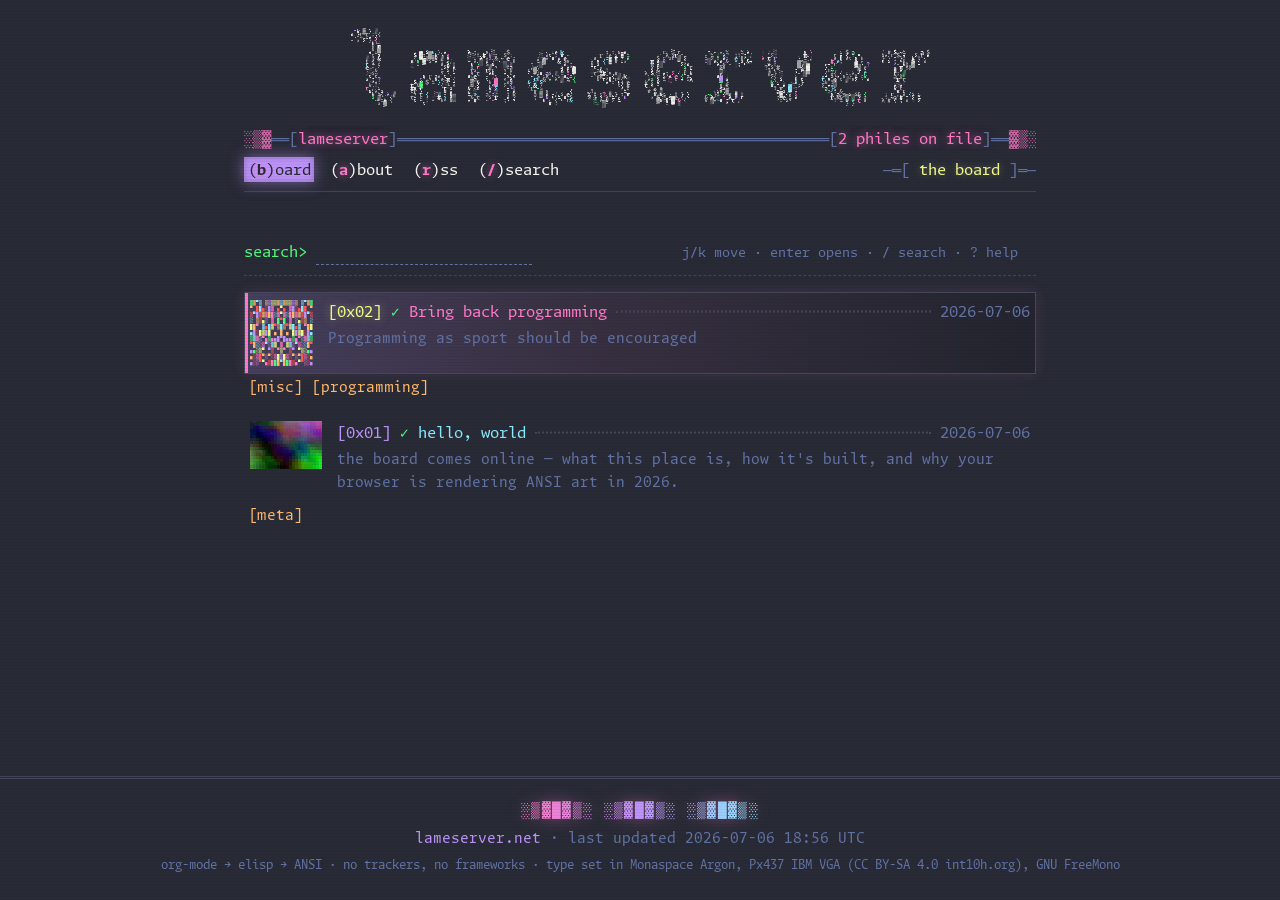
==== commit 0f76dd40: "chrome goes artscene: idle scan wave in the banner, page names move into the menu rail, sections/div" ====
--- a/docs/board/index.html
+++ b/docs/board/index.html
@@ -11,13 +11,9 @@
 <link rel="stylesheet" href="/assets/css/dracula.css">
 </head>
 <body>
-<header class="site-header"><a class="skip" href="#content">skip to content</a><canvas id="banner" aria-label="lameserver"></canvas><div class="masthead" aria-hidden="true"><span class="rail">══[ </span>lameserver<span class="rail"> ]══</span><span class="rail-fill"></span><span class="rail">══[ </span>2 philes on file<span class="rail"> ]══</span></div><nav class="menu" aria-label="site"><a href="/board/" class="active">(<span class="hot">b</span>)oard</a> <a href="/about/">(<span class="hot">a</span>)bout</a> <a href="/feed.xml">(<span class="hot">r</span>)ss</a><a href="/board/#search">(<span class="hot">/</span>)search</a></nav></header>
+<header class="site-header"><a class="skip" href="#content">skip to content</a><canvas id="banner" aria-label="lameserver"></canvas><div class="masthead" aria-hidden="true"><span class="cap">░▒▓</span><span class="rail">══[ </span>lameserver<span class="rail"> ]══</span><span class="rail-fill"></span><span class="rail">══[ </span>2 philes on file<span class="rail"> ]══</span><span class="cap">▓▒░</span></div><nav class="menu" aria-label="site"><a href="/board/" class="active">(<span class="hot">b</span>)oard</a> <a href="/about/">(<span class="hot">a</span>)bout</a> <a href="/feed.xml">(<span class="hot">r</span>)ss</a><a href="/board/#search">(<span class="hot">/</span>)search</a><span class="menu-loc" aria-hidden="true"><span class="rail">─═[ </span>the board<span class="rail"> ]═─</span></nav></header>
 <main id="content">
-<pre class="figlet" role="heading" aria-level="1" aria-label="the board"> _   _            _                         _ 
-| |_| |__   ___  | |__   ___   __ _ _ __ __| |
-| __| &apos;_ \ / _ \ | &apos;_ \ / _ \ / _` | &apos;__/ _` |
-| |_| | | |  __/ | |_) | (_) | (_| | | | (_| |
- \__|_| |_|\___| |_.__/ \___/ \__,_|_|  \__,_|</pre><div class="board-bar"><label id="search" class="search-prompt">search&gt; <input type="search" id="board-search" autocomplete="off" spellcheck="false" aria-label="search philes"></label><span class="board-hint" aria-hidden="true">j/k move · enter opens · / search · ? help</span></div><ul class="board" id="board-list"><li class="row"><a class="row-link" href="/phile/0x02/"><span class="row-thumb"><pre class="ansi-art ansi-vga emblem" aria-hidden="true"><span class="dc-green">▓</span><span class="dc-orange">▓</span><span class="dc-cyan">▀</span><span class="dc-cyan">▒</span> <span class="dc-orange">▒</span><span class="dc-purple">▒</span><span class="dc-yellow">▒</span><span class="dc-yellow">▒</span><span class="dc-orange">▓</span><span class="dc-cyan">▒</span><span class="dc-orange">▓</span><span class="dc-yellow">▒</span><span class="dc-yellow">▒</span><span class="dc-purple">▒</span><span class="dc-orange">▒</span> <span class="dc-cyan">▒</span><span class="dc-cyan">▀</span><span class="dc-orange">▓</span><span class="dc-green">▓</span>
+<h1 class="vh">the board</h1><div class="board-bar"><label id="search" class="search-prompt">search&gt; <input type="search" id="board-search" autocomplete="off" spellcheck="false" aria-label="search philes"></label><span class="board-hint" aria-hidden="true">j/k move · enter opens · / search · ? help</span></div><ul class="board" id="board-list"><li class="row"><a class="row-link" href="/phile/0x02/"><span class="row-thumb"><pre class="ansi-art ansi-vga emblem" aria-hidden="true"><span class="dc-green">▓</span><span class="dc-orange">▓</span><span class="dc-cyan">▀</span><span class="dc-cyan">▒</span> <span class="dc-orange">▒</span><span class="dc-purple">▒</span><span class="dc-yellow">▒</span><span class="dc-yellow">▒</span><span class="dc-orange">▓</span><span class="dc-cyan">▒</span><span class="dc-orange">▓</span><span class="dc-yellow">▒</span><span class="dc-yellow">▒</span><span class="dc-purple">▒</span><span class="dc-orange">▒</span> <span class="dc-cyan">▒</span><span class="dc-cyan">▀</span><span class="dc-orange">▓</span><span class="dc-green">▓</span>
 <span class="dc-orange">▀</span> <span class="dc-red">█</span><span class="dc-cyan">█</span><span class="dc-red">▄</span><span class="dc-red">░</span><span class="dc-purple">█</span><span class="dc-pink">▓</span> <span class="dc-red">▄</span><span class="dc-yellow">▀</span><span class="dc-red">▄</span> <span class="dc-pink">▓</span><span class="dc-purple">█</span><span class="dc-red">░</span><span class="dc-red">▄</span><span class="dc-cyan">█</span><span class="dc-red">█</span> <span class="dc-orange">▀</span>
 <span class="dc-red">▒</span><span class="dc-cyan">▀</span><span class="dc-purple">█</span><span class="dc-red">▓</span><span class="dc-orange">▓</span><span class="dc-pink">▓</span><span class="dc-orange">█</span><span class="dc-pink">█</span><span class="dc-cyan">░</span><span class="dc-pink">▓</span><span class="dc-yellow">▀</span><span class="dc-pink">▓</span><span class="dc-cyan">░</span><span class="dc-pink">█</span><span class="dc-orange">█</span><span class="dc-pink">▓</span><span class="dc-orange">▓</span><span class="dc-red">▓</span><span class="dc-purple">█</span><span class="dc-cyan">▀</span><span class="dc-red">▒</span>
 <span class="dc-cyan">░</span> <span class="dc-orange">▒</span><span class="dc-red">▒</span><span class="dc-yellow">▄</span><span class="dc-purple">░</span> <span class="dc-pink">▓</span> <span class="dc-green">█</span><span class="dc-red">▀</span><span class="dc-green">█</span> <span class="dc-pink">▓</span> <span class="dc-purple">░</span><span class="dc-yellow">▄</span><span class="dc-red">▒</span><span class="dc-orange">▒</span> <span class="dc-cyan">░</span>
@@ -37,6 +33,6 @@
 <span class="c144">▄</span><span class="c145">▄</span><span class="c146">▄</span><span class="c147">▄</span><span class="c148">▄</span><span class="c149">▄</span><span class="c150">▄</span><span class="c151">▄</span><span class="c152">▄</span><span class="c153">▄</span><span class="c154">▄</span><span class="c155">▌</span><span class="c156">▄</span><span class="c157">▄</span><span class="c158">▄</span><span class="c159">▄</span><span class="c160">▄</span><span class="c161">▄</span><span class="c162">▄</span><span class="c163">▄</span><span class="c164">▌</span><span class="c165">▄</span><span class="c166">▌</span><span class="c167">▄</span>
 <span class="c168">▄</span><span class="c169">▄</span><span class="c170">▄</span><span class="c171">▄</span><span class="c172">▄</span><span class="c173">▌</span><span class="c174">▄</span><span class="c175">▄</span><span class="c176">▄</span><span class="c177">▄</span><span class="c178">▄</span><span class="c179">▄</span><span class="c180">▄</span><span class="c181">▄</span><span class="c182">▄</span><span class="c183">▄</span><span class="c184">▌</span><span class="c185">▌</span><span class="c186">▄</span><span class="c187">▄</span><span class="c188">▄</span><span class="c189">▄</span><span class="c190">▄</span><span class="c191">▄</span></pre></span><span class="row-main"><span class="row-head"><span class="row-hex">[0x01]</span><span class="sig ok" title="signed">&#10003;</span><span class="row-title">hello, world</span><span class="row-dots"></span><span class="row-date">2026-07-06</span></span><span class="row-desc">the board comes online — what this place is, how it&apos;s built, and why your browser is rendering ANSI art in 2026.</span></span></a><span class="row-tags"><a class="tag" href="/category/meta/">[meta]</a></span></li></ul>
 </main>
-<footer class="site-footer"><button class="foot-rail" type="button" aria-label="hang up">░▒▓█▓▒░ ░▒▓█▓▒░ ░▒▓█▓▒░</button><p><a href="https://lameserver.net">lameserver.net</a> · last updated 2026-07-06 18:26 UTC</p><p class="foot-fine">org-mode → elisp → ANSI · no trackers, no frameworks · type set in Monaspace Argon, Px437 IBM VGA (CC BY-SA 4.0 int10h.org), GNU FreeMono</p></footer><script src="/assets/js/header.js" defer></script>
+<footer class="site-footer"><button class="foot-rail" type="button" aria-label="hang up">░▒▓█▓▒░ ░▒▓█▓▒░ ░▒▓█▓▒░</button><p><a href="https://lameserver.net">lameserver.net</a> · last updated 2026-07-06 18:56 UTC</p><p class="foot-fine">org-mode → elisp → ANSI · no trackers, no frameworks · type set in Monaspace Argon, Px437 IBM VGA (CC BY-SA 4.0 int10h.org), GNU FreeMono</p></footer><script src="/assets/js/header.js" defer></script>
 <script src="/assets/js/board.js" defer></script></body>
 </html>
--- a/assets/css/site.css
+++ b/assets/css/site.css
@@ -117,6 +117,7 @@
   margin-top: 0.2rem;
 }
 .masthead .rail { color: var(--comment); text-shadow: none; }
+.masthead .cap { color: var(--pink); text-shadow: none; opacity: 0.75; }
 .masthead .rail-fill {
   flex: 1;
   overflow: hidden;
@@ -131,10 +132,31 @@
 .menu {
   display: flex;
   flex-wrap: wrap;
+  align-items: baseline;
   gap: 0.25rem 1.4ch;
   padding: 0.35rem 0 0.55rem;
   border-bottom: 1px solid var(--line);
   font-size: 0.95rem;
+}
+/* the BBS "current area" field, right-aligned in the menu bar */
+.menu-loc {
+  margin-left: auto;
+  min-width: 0;
+  overflow: hidden;
+  text-overflow: ellipsis;
+  white-space: nowrap;
+  color: var(--yellow);
+  text-shadow: 0 0 8px rgba(241, 250, 140, 0.35);
+}
+.menu-loc .rail { color: var(--comment); text-shadow: none; }
+
+.vh {
+  position: absolute;
+  width: 1px;
+  height: 1px;
+  overflow: hidden;
+  clip-path: inset(50%);
+  white-space: nowrap;
 }
 .menu a { color: var(--fg); padding: 0 0.4ch; }
 .menu a .hot { color: var(--pink); font-weight: 700;
@@ -179,11 +201,16 @@
   font-size: 1.7rem;
 }
 
+/* status-strip under the title, like a file_id.diz info bar */
 .phile-meta {
   color: var(--comment);
   margin-bottom: 1.8rem;
   font-size: 0.9rem;
-}
+  padding: 0.25rem 1ch;
+  border-block: 1px solid var(--line);
+  background: linear-gradient(90deg, rgba(68, 71, 90, 0.4), transparent 75%);
+}
+.phile-meta .cap { color: var(--pink); opacity: 0.7; }
 
 .tag { color: var(--orange); }
 .tag:hover { background: var(--orange); color: var(--bg); }
@@ -192,23 +219,42 @@
 .sig.ok:hover { background: var(--green); color: var(--bg); }
 .sig.none { color: var(--red); }
 
-/* Phrack-style numbered section headings.
+/* ACiD-style numbered section headings: a heavy block cluster leads the
+   text, and h2s sit on a shelf that dissolves into dust to the right.
    ox-html emits <span class="section-number-N">…</span> inside each hN. */
 .phile-body h2, .phile-body h3, .phile-body h4, .phile-body h5 {
   font-weight: 400;
   margin: 2.2rem 0 0.8rem;
   cursor: pointer;
 }
-.phile-body h2 { color: var(--pink); text-shadow: var(--glow-pink); font-size: 1.15rem; }
+.phile-body h2 {
+  color: var(--pink);
+  text-shadow: var(--glow-pink);
+  font-size: 1.15rem;
+  margin-top: 2.8rem;
+  overflow: hidden;               /* clips the shelf on narrow screens */
+  background: linear-gradient(90deg, rgba(255, 121, 198, 0.1), transparent 60%);
+}
 .phile-body h3 { color: var(--cyan); text-shadow: var(--glow-cyan); font-size: 1.02rem; }
 .phile-body h4 { color: var(--purple); text-shadow: var(--glow-purple); font-size: 1rem; }
 .phile-body h5 { color: var(--green); font-size: 0.95rem; }
 
-.phile-body h2::before { content: '--[ '; color: var(--comment); text-shadow: none; }
-.phile-body h2::after  { content: ' ]--------'; color: var(--comment); text-shadow: none; }
-.phile-body h3::before { content: '----[ '; color: var(--comment); text-shadow: none; }
-.phile-body h3::after  { content: ' ]'; color: var(--comment); text-shadow: none; }
-.phile-body h4::before { content: '------[ '; color: var(--comment); text-shadow: none; }
+.phile-body h2::before { content: '█▓▒░ '; text-shadow: none; opacity: 0.8; }
+.phile-body h2::after {
+  content: '▀▀▀▀▀▀▀▀▀▀▀▀▀▀▀▀▀▀▀▀▀▀▓▓▓▒▒▒░░░ ░ ░  ·∙ .';
+  display: block;
+  white-space: nowrap;
+  line-height: 1.2;
+  font-size: 0.85em;
+  background: linear-gradient(90deg, var(--pink), var(--purple) 45%, transparent 95%);
+  -webkit-background-clip: text;
+  background-clip: text;
+  color: transparent;
+  text-shadow: none;
+}
+.phile-body h3::before { content: '▓▒░ '; text-shadow: none; opacity: 0.8; }
+.phile-body h3::after  { content: ' ░▒▒░· ∙ .'; text-shadow: none; opacity: 0.55; }
+.phile-body h4::before { content: '▒░ '; text-shadow: none; opacity: 0.8; }
 .phile-body h5::before { content: '» '; color: var(--comment); }
 
 .phile-body .section-number-2, .phile-body .section-number-3,
@@ -229,7 +275,9 @@
 .phile-body li { margin-bottom: 0.2rem; }
 
 .phile-body blockquote {
-  border-left: 3px solid var(--purple);
+  border-left: 3px solid;
+  border-image: linear-gradient(180deg, var(--purple), rgba(189, 147, 249, 0.1)) 1;
+  background: linear-gradient(90deg, rgba(189, 147, 249, 0.07), transparent 65%);
   padding: 0.2rem 0 0.2rem 1.6ch;
   margin: 0 0 1rem;
   color: var(--comment);
@@ -271,11 +319,12 @@
 
 .phile-body table {
   border-collapse: collapse;
+  border: 3px double var(--comment);
   margin: 0 0 1.2rem;
   font-size: 0.92rem;
 }
 .phile-body th, .phile-body td {
-  border: 1px solid var(--comment);
+  border: 1px solid var(--line);
   padding: 0.3rem 1ch;
 }
 .phile-body th {
@@ -287,8 +336,14 @@
 
 .phile-body hr {
   border: 0;
-  border-top: 1px dashed var(--line);
-  margin: 1.6rem 0;
+  margin: 1.8rem 0;
+}
+.phile-body hr::after {
+  content: '▄▄█▓▒░ ·∙ .';
+  display: block;
+  text-align: center;
+  color: var(--comment);
+  line-height: 1;
 }
 
 /* ---------------- ANSI art ---------------- */
@@ -335,10 +390,19 @@
 
 .divider {
   text-align: center;
-  color: var(--comment);
+  white-space: pre;             /* dividers can be multi-line ANSI pieces */
+  line-height: 1.15;
   margin: 2.4rem 0 1.6rem;
-  letter-spacing: 0.15em;
-  text-shadow: 0 0 10px rgba(98, 114, 164, 0.8);
+  letter-spacing: 0.1em;
+  background: linear-gradient(90deg,
+    var(--comment), var(--purple) 30%, var(--pink) 50%,
+    var(--purple) 70%, var(--comment));
+  background-size: 200% 100%;
+  -webkit-background-clip: text;
+  background-clip: text;
+  color: transparent;
+  filter: drop-shadow(0 0 8px rgba(189, 147, 249, 0.35));
+  animation: figsweep 16s ease-in-out infinite alternate;
 }
 
 /* ---------------- board listing ---------------- */
@@ -377,10 +441,17 @@
   padding: 0.45rem 0.6ch;
   border: 1px solid transparent;
 }
+/* selection is a BBS lightbar: a color wash that fades out rightward */
 .board .row-link:hover, .board .row.sel .row-link {
-  background: var(--bg-deep);
+  background: linear-gradient(90deg,
+    rgba(189, 147, 249, 0.2), rgba(255, 121, 198, 0.07) 45%,
+    rgba(33, 34, 44, 0.7));
   border-color: var(--line);
-  box-shadow: inset 2px 0 0 var(--pink), 0 0 14px rgba(255, 121, 198, 0.12);
+  box-shadow: inset 3px 0 0 var(--pink), 0 0 14px rgba(255, 121, 198, 0.12);
+}
+.board .row.sel .row-hex {
+  color: var(--yellow);
+  text-shadow: 0 0 8px rgba(241, 250, 140, 0.5);
 }
 .board .row-thumb .ansi-art {
   font-size: 6px;
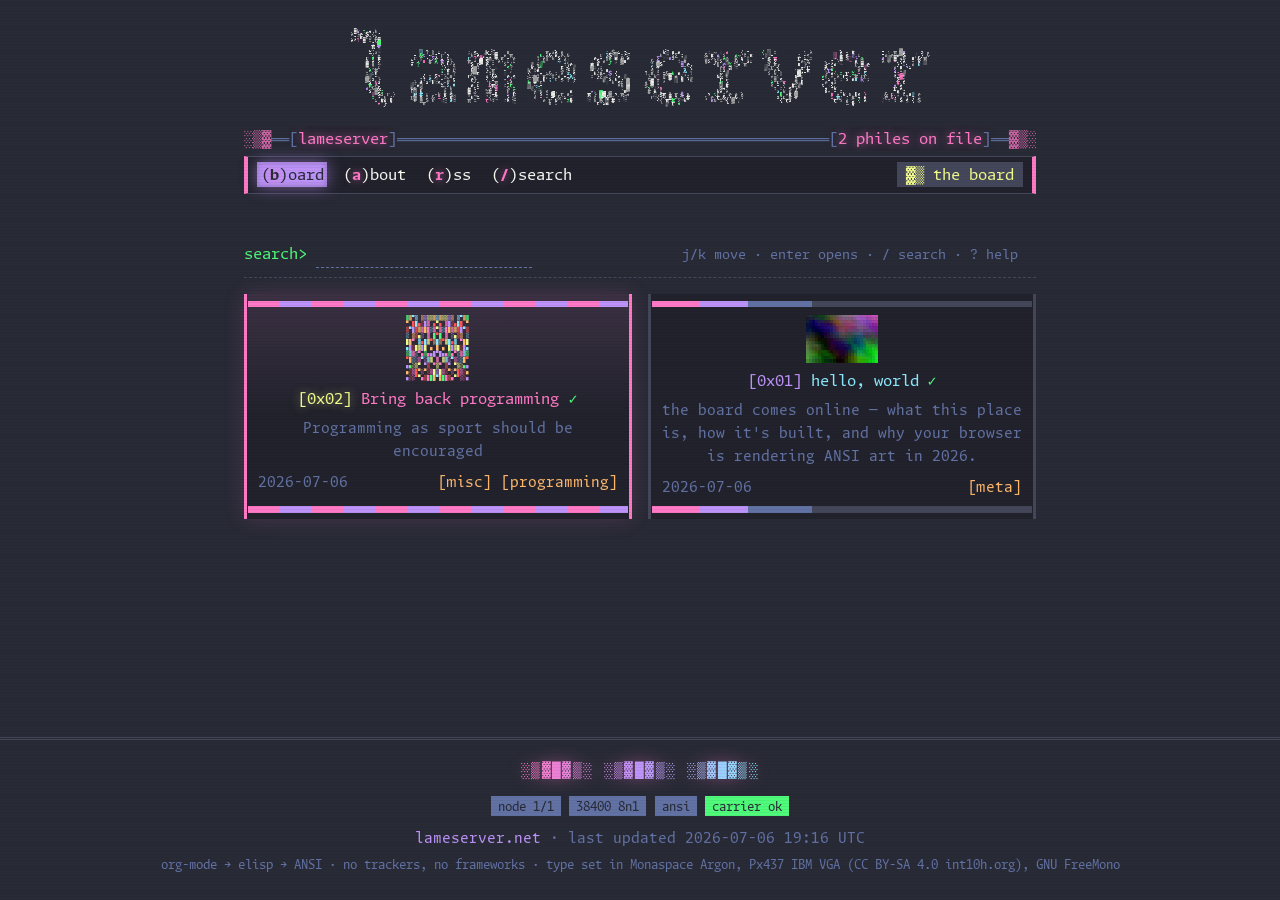
==== commit 60003f3e: "proper artscene, studied from the source: every phile opens as a FILE_ID.DIZ release card (chunky fi" ====
--- a/docs/board/index.html
+++ b/docs/board/index.html
@@ -11,9 +11,9 @@
 <link rel="stylesheet" href="/assets/css/dracula.css">
 </head>
 <body>
-<header class="site-header"><a class="skip" href="#content">skip to content</a><canvas id="banner" aria-label="lameserver"></canvas><div class="masthead" aria-hidden="true"><span class="cap">░▒▓</span><span class="rail">══[ </span>lameserver<span class="rail"> ]══</span><span class="rail-fill"></span><span class="rail">══[ </span>2 philes on file<span class="rail"> ]══</span><span class="cap">▓▒░</span></div><nav class="menu" aria-label="site"><a href="/board/" class="active">(<span class="hot">b</span>)oard</a> <a href="/about/">(<span class="hot">a</span>)bout</a> <a href="/feed.xml">(<span class="hot">r</span>)ss</a><a href="/board/#search">(<span class="hot">/</span>)search</a><span class="menu-loc" aria-hidden="true"><span class="rail">─═[ </span>the board<span class="rail"> ]═─</span></nav></header>
+<header class="site-header"><a class="skip" href="#content">skip to content</a><!-- the space above can be used to advertise your lame BBS if you so desire. . .  - stc/acid, 1995 --><canvas id="banner" aria-label="lameserver"></canvas><div class="masthead" aria-hidden="true"><span class="cap">░▒▓</span><span class="rail">══[ </span>lameserver<span class="rail"> ]══</span><span class="rail-fill"></span><span class="rail">══[ </span>2 philes on file<span class="rail"> ]══</span><span class="cap">▓▒░</span></div><nav class="menu" aria-label="site"><a href="/board/" class="active">(<span class="hot">b</span>)oard</a> <a href="/about/">(<span class="hot">a</span>)bout</a> <a href="/feed.xml">(<span class="hot">r</span>)ss</a><a href="/board/#search">(<span class="hot">/</span>)search</a><span class="menu-loc" aria-hidden="true">▓▒ the board</span></nav></header>
 <main id="content">
-<h1 class="vh">the board</h1><div class="board-bar"><label id="search" class="search-prompt">search&gt; <input type="search" id="board-search" autocomplete="off" spellcheck="false" aria-label="search philes"></label><span class="board-hint" aria-hidden="true">j/k move · enter opens · / search · ? help</span></div><ul class="board" id="board-list"><li class="row"><a class="row-link" href="/phile/0x02/"><span class="row-thumb"><pre class="ansi-art ansi-vga emblem" aria-hidden="true"><span class="dc-green">▓</span><span class="dc-orange">▓</span><span class="dc-cyan">▀</span><span class="dc-cyan">▒</span> <span class="dc-orange">▒</span><span class="dc-purple">▒</span><span class="dc-yellow">▒</span><span class="dc-yellow">▒</span><span class="dc-orange">▓</span><span class="dc-cyan">▒</span><span class="dc-orange">▓</span><span class="dc-yellow">▒</span><span class="dc-yellow">▒</span><span class="dc-purple">▒</span><span class="dc-orange">▒</span> <span class="dc-cyan">▒</span><span class="dc-cyan">▀</span><span class="dc-orange">▓</span><span class="dc-green">▓</span>
+<h1 class="vh">the board</h1><div class="board-bar"><label id="search" class="search-prompt">search&gt; <input type="search" id="board-search" autocomplete="off" spellcheck="false" aria-label="search philes"></label><span class="board-hint" aria-hidden="true">j/k move · enter opens · / search · ? help</span></div><ul class="board" id="board-list"><li class="row"><span class="card-top" aria-hidden="true">▄▄▄▄▄▄▄▄▄▄▄▄▄▄▄▄▄▄▄▄▄▄▄▄▄▄▄▄▄▄▄▄▄▄▄▄▄▄▄▄▄▄▄▄▄▄▄▄▄▄▄▄▄▄▄▄▄▄▄▄▄▄▄▄▄▄▄▄▄▄▄▄▄▄▄▄▄▄▄▄</span><span class="row-thumb" aria-hidden="true"><pre class="ansi-art ansi-vga emblem" aria-hidden="true"><span class="dc-green">▓</span><span class="dc-orange">▓</span><span class="dc-cyan">▀</span><span class="dc-cyan">▒</span> <span class="dc-orange">▒</span><span class="dc-purple">▒</span><span class="dc-yellow">▒</span><span class="dc-yellow">▒</span><span class="dc-orange">▓</span><span class="dc-cyan">▒</span><span class="dc-orange">▓</span><span class="dc-yellow">▒</span><span class="dc-yellow">▒</span><span class="dc-purple">▒</span><span class="dc-orange">▒</span> <span class="dc-cyan">▒</span><span class="dc-cyan">▀</span><span class="dc-orange">▓</span><span class="dc-green">▓</span>
 <span class="dc-orange">▀</span> <span class="dc-red">█</span><span class="dc-cyan">█</span><span class="dc-red">▄</span><span class="dc-red">░</span><span class="dc-purple">█</span><span class="dc-pink">▓</span> <span class="dc-red">▄</span><span class="dc-yellow">▀</span><span class="dc-red">▄</span> <span class="dc-pink">▓</span><span class="dc-purple">█</span><span class="dc-red">░</span><span class="dc-red">▄</span><span class="dc-cyan">█</span><span class="dc-red">█</span> <span class="dc-orange">▀</span>
 <span class="dc-red">▒</span><span class="dc-cyan">▀</span><span class="dc-purple">█</span><span class="dc-red">▓</span><span class="dc-orange">▓</span><span class="dc-pink">▓</span><span class="dc-orange">█</span><span class="dc-pink">█</span><span class="dc-cyan">░</span><span class="dc-pink">▓</span><span class="dc-yellow">▀</span><span class="dc-pink">▓</span><span class="dc-cyan">░</span><span class="dc-pink">█</span><span class="dc-orange">█</span><span class="dc-pink">▓</span><span class="dc-orange">▓</span><span class="dc-red">▓</span><span class="dc-purple">█</span><span class="dc-cyan">▀</span><span class="dc-red">▒</span>
 <span class="dc-cyan">░</span> <span class="dc-orange">▒</span><span class="dc-red">▒</span><span class="dc-yellow">▄</span><span class="dc-purple">░</span> <span class="dc-pink">▓</span> <span class="dc-green">█</span><span class="dc-red">▀</span><span class="dc-green">█</span> <span class="dc-pink">▓</span> <span class="dc-purple">░</span><span class="dc-yellow">▄</span><span class="dc-red">▒</span><span class="dc-orange">▒</span> <span class="dc-cyan">░</span>
@@ -23,16 +23,16 @@
 <span class="dc-red">▀</span><span class="dc-orange">█</span><span class="dc-cyan">░</span><span class="dc-purple">░</span><span class="dc-pink">▒</span><span class="dc-cyan">▀</span><span class="dc-purple">░</span><span class="dc-cyan">▓</span><span class="dc-yellow">▓</span> <span class="dc-pink">▓</span> <span class="dc-yellow">▓</span><span class="dc-cyan">▓</span><span class="dc-purple">░</span><span class="dc-cyan">▀</span><span class="dc-pink">▒</span><span class="dc-purple">░</span><span class="dc-cyan">░</span><span class="dc-orange">█</span><span class="dc-red">▀</span>
 <span class="dc-purple">▄</span><span class="dc-green">▄</span><span class="dc-yellow">░</span><span class="dc-yellow">▒</span><span class="dc-yellow">▀</span> <span class="dc-purple">▀</span><span class="dc-red">▒</span> <span class="dc-pink">▀</span><span class="dc-yellow">▒</span><span class="dc-pink">▀</span> <span class="dc-red">▒</span><span class="dc-purple">▀</span> <span class="dc-yellow">▀</span><span class="dc-yellow">▒</span><span class="dc-yellow">░</span><span class="dc-green">▄</span><span class="dc-purple">▄</span>
 <span class="dc-orange">▄</span><span class="dc-red">░</span><span class="dc-pink">▒</span><span class="dc-red">█</span><span class="dc-orange">▀</span><span class="dc-pink">░</span><span class="dc-orange">▀</span><span class="dc-red">░</span><span class="dc-pink">▒</span><span class="dc-yellow">█</span><span class="dc-purple">▒</span><span class="dc-yellow">█</span><span class="dc-pink">▒</span><span class="dc-red">░</span><span class="dc-orange">▀</span><span class="dc-pink">░</span><span class="dc-orange">▀</span><span class="dc-red">█</span><span class="dc-pink">▒</span><span class="dc-red">░</span><span class="dc-orange">▄</span>
-<span class="dc-purple">▄</span><span class="dc-red">░</span><span class="dc-pink">░</span><span class="dc-red">▀</span><span class="dc-yellow">▀</span><span class="dc-pink">▄</span><span class="dc-red">▒</span><span class="dc-pink">█</span><span class="dc-green">█</span><span class="dc-orange">█</span><span class="dc-cyan">▀</span><span class="dc-orange">█</span><span class="dc-green">█</span><span class="dc-pink">█</span><span class="dc-red">▒</span><span class="dc-pink">▄</span><span class="dc-yellow">▀</span><span class="dc-red">▀</span><span class="dc-pink">░</span><span class="dc-red">░</span><span class="dc-purple">▄</span></pre></span><span class="row-main"><span class="row-head"><span class="row-hex">[0x02]</span><span class="sig ok" title="signed">&#10003;</span><span class="row-title">Bring back programming</span><span class="row-dots"></span><span class="row-date">2026-07-06</span></span><span class="row-desc">Programming as sport should be encouraged</span></span></a><span class="row-tags"><a class="tag" href="/category/misc/">[misc]</a> <a class="tag" href="/category/programming/">[programming]</a></span></li>
-<li class="row"><a class="row-link" href="/phile/0x01/"><span class="row-thumb"><style>#th0x01 .c0{color:rgb(22,27,42);background:rgb(39,34,45);}#th0x01 .c1{color:rgb(25,27,58);background:rgb(31,49,56);}#th0x01 .c2{color:rgb(31,26,65);background:rgb(17,49,31);}#th0x01 .c3{color:rgb(29,44,61);background:rgb(14,52,19);}#th0x01 .c4{color:rgb(25,51,53);background:rgb(23,58,24);}#th0x01 .c5{color:rgb(18,55,40);background:rgb(10,70,16);}#th0x01 .c6{color:rgb(23,65,35);background:rgb(40,69,36);}#th0x01 .c7{color:rgb(62,63,32);background:rgb(59,81,44);}#th0x01 .c8{color:rgb(81,81,38);background:rgb(82,89,49);}#th0x01 .c9{color:rgb(105,87,44);background:rgb(85,82,70);}#th0x01 .c10{color:rgb(119,78,76);background:rgb(94,93,93);}#th0x01 .c11{color:rgb(133,77,116);background:rgb(119,100,114);}#th0x01 .c12{color:rgb(134,82,129);background:rgb(125,110,132);}#th0x01 .c13{color:rgb(124,89,122);background:rgb(123,114,125);}#th0x01 .c14{color:rgb(120,91,116);background:rgb(145,106,130);}#th0x01 .c15{color:rgb(128,82,131);background:rgb(147,103,145);}#th0x01 .c16{color:rgb(140,86,144);background:rgb(148,107,167);}#th0x01 .c17{color:rgb(159,95,176);background:rgb(159,89,187);}#th0x01 .c18{color:rgb(147,86,200);background:rgb(166,84,180);}#th0x01 .c19{color:rgb(146,88,182);background:rgb(169,84,173);}#th0x01 .c20{color:rgb(149,69,169);background:rgb(175,75,176);}#th0x01 .c21{color:rgb(158,71,157);background:rgb(188,75,180);}#th0x01 .c22{color:rgb(173,77,163);background:rgb(194,82,183);}#th0x01 .c23{color:rgb(180,72,157);background:rgb(204,77,184);}#th0x01 .c24{color:rgb(10,12,60);background:rgb(16,30,57);}#th0x01 .c25{color:rgb(10,5,71);background:rgb(9,17,70);}#th0x01 .c26{color:rgb(3,0,88);background:rgb(13,2,82);}#th0x01 .c27{color:rgb(15,3,102);background:rgb(27,16,85);}#th0x01 .c28{color:rgb(31,8,102);background:rgb(27,28,82);}#th0x01 .c29{color:rgb(30,3,102);background:rgb(33,35,67);}#th0x01 .c30{color:rgb(42,5,94);background:rgb(42,30,57);}#th0x01 .c31{color:rgb(39,4,99);background:rgb(47,37,54);}#th0x01 .c32{color:rgb(57,12,74);background:rgb(72,50,46);}#th0x01 .c33{color:rgb(87,35,73);background:rgb(105,71,42);}#th0x01 .c34{color:rgb(114,63,52);background:rgb(124,79,43);}#th0x01 .c35{color:rgb(120,70,67);background:rgb(122,86,84);}#th0x01 .c36{color:rgb(122,66,88);background:rgb(131,77,110);}#th0x01 .c37{color:rgb(140,59,96);background:rgb(144,71,106);}#th0x01 .c38{color:rgb(149,58,101);background:rgb(136,81,108);}#th0x01 .c39{color:rgb(149,61,118);background:rgb(132,75,115);}#th0x01 .c40{color:rgb(134,74,137);background:rgb(123,80,127);}#th0x01 .c41{color:rgb(124,85,148);background:rgb(126,84,163);}#th0x01 .c42{color:rgb(127,84,153);background:rgb(142,80,179);}#th0x01 .c43{color:rgb(130,72,153);background:rgb(134,73,183);}#th0x01 .c44{color:rgb(121,56,168);background:rgb(129,66,177);}#th0x01 .c45{color:rgb(121,44,170);background:rgb(141,62,175);}#th0x01 .c46{color:rgb(128,34,152);background:rgb(164,60,167);}#th0x01 .c47{color:rgb(152,29,149);background:rgb(179,58,155);}#th0x01 .c48{color:rgb(15,20,57);background:rgb(5,19,65);}#th0x01 .c49{color:rgb(5,31,64);background:rgb(4,11,71);}#th0x01 .c50{color:rgb(0,8,52);background:rgb(1,0,57);}#th0x01 .c51{color:rgb(0,2,46);background:rgb(2,0,71);}#th0x01 .c52{color:rgb(0,0,59);background:rgb(16,0,87);}#th0x01 .c53{color:rgb(6,0,75);background:rgb(25,1,106);}#th0x01 .c54{color:rgb(20,3,79);background:rgb(32,5,106);}#th0x01 .c55{color:rgb(21,5,90);background:rgb(33,14,115);}#th0x01 .c56{color:rgb(25,22,107);background:rgb(42,20,106);}#th0x01 .c57{color:rgb(53,38,98);background:rgb(74,30,87);}#th0x01 .c58{color:rgb(81,35,86);background:rgb(97,50,79);}#th0x01 .c59{color:rgb(109,68,87);background:rgb(124,57,76);}#th0x01 .c60{color:rgb(123,65,94);background:rgb(130,60,76);}#th0x01 .c61{color:rgb(105,58,89);background:rgb(132,56,82);}#th0x01 .c62{color:rgb(99,69,99);background:rgb(131,54,99);}#th0x01 .c63{color:rgb(97,69,113);background:rgb(119,53,109);}#th0x01 .c64{color:rgb(92,72,115);background:rgb(118,57,116);}#th0x01 .c65{color:rgb(91,74,126);background:rgb(116,84,125);}#th0x01 .c66{color:rgb(99,83,125);background:rgb(118,83,130);}#th0x01 .c67{color:rgb(93,68,119);background:rgb(122,71,134);}#th0x01 .c68{color:rgb(97,70,125);background:rgb(112,65,146);}#th0x01 .c69{color:rgb(102,69,131);background:rgb(121,37,156);}#th0x01 .c70{color:rgb(108,48,138);background:rgb(119,32,156);}#th0x01 .c71{color:rgb(112,34,144);background:rgb(128,30,146);}#th0x01 .c72{color:rgb(41,52,51);background:rgb(30,34,59);}#th0x01 .c73{color:rgb(43,52,37);background:rgb(27,41,47);}#th0x01 .c74{color:rgb(41,44,26);background:rgb(22,27,36);}#th0x01 .c75{color:rgb(28,25,10);background:rgb(6,19,15);}#th0x01 .c76{color:rgb(10,19,10);background:rgb(1,4,33);}#th0x01 .c77{color:rgb(5,1,14);background:rgb(9,0,50);}#th0x01 .c78{color:rgb(24,12,31);background:rgb(19,0,60);}#th0x01 .c79{color:rgb(28,18,50);background:rgb(29,10,66);}#th0x01 .c80{color:rgb(47,20,51);background:rgb(31,30,69);}#th0x01 .c81{color:rgb(41,41,57);background:rgb(33,46,91);}#th0x01 .c82{color:rgb(39,49,68);background:rgb(51,55,92);}#th0x01 .c83{color:rgb(62,63,68);background:rgb(75,69,79);}#th0x01 .c84{color:rgb(62,69,63);background:rgb(94,72,82);}#th0x01 .c85{color:rgb(54,66,63);background:rgb(82,70,72);}#th0x01 .c86{color:rgb(47,72,69);background:rgb(69,70,72);}#th0x01 .c87{color:rgb(30,75,69);background:rgb(72,74,81);}#th0x01 .c88{color:rgb(25,69,84);background:rgb(64,81,106);}#th0x01 .c89{color:rgb(21,79,95);background:rgb(56,95,119);}#th0x01 .c90{color:rgb(23,78,100);background:rgb(73,78,124);}#th0x01 .c91{color:rgb(40,66,90);background:rgb(85,61,114);}#th0x01 .c92{color:rgb(65,62,67);background:rgb(78,60,96);}#th0x01 .c93{color:rgb(65,64,60);background:rgb(74,67,96);}#th0x01 .c94{color:rgb(66,72,68);background:rgb(79,59,102);}#th0x01 .c95{color:rgb(68,62,72);background:rgb(91,47,102);}#th0x01 .c96{color:rgb(79,109,58);background:rgb(72,72,56);}#th0x01 .c97{color:rgb(64,94,44);background:rgb(54,62,33);}#th0x01 .c98{color:rgb(55,75,47);background:rgb(51,51,21);}#th0x01 .c99{color:rgb(29,60,26);background:rgb(33,34,7);}#th0x01 .c100{color:rgb(12,45,8);background:rgb(16,12,1);}#th0x01 .c101{color:rgb(3,26,0);background:rgb(8,15,1);}#th0x01 .c102{color:rgb(6,13,1);background:rgb(16,9,9);}#th0x01 .c103{color:rgb(30,4,17);background:rgb(23,9,25);}#th0x01 .c104{color:rgb(32,6,40);background:rgb(36,3,59);}#th0x01 .c105{color:rgb(36,0,71);background:rgb(37,13,66);}#th0x01 .c106{color:rgb(28,4,76);background:rgb(41,26,54);}#th0x01 .c107{color:rgb(31,11,83);background:rgb(48,33,67);}#th0x01 .c108{color:rgb(24,25,90);background:rgb(42,52,72);}#th0x01 .c109{color:rgb(23,48,88);background:rgb(35,64,64);}#th0x01 .c110{color:rgb(6,66,68);background:rgb(24,76,57);}#th0x01 .c111{color:rgb(7,78,63);background:rgb(6,73,75);}#th0x01 .c112{color:rgb(2,58,85);background:rgb(9,64,91);}#th0x01 .c113{color:rgb(4,74,98);background:rgb(13,76,106);}#th0x01 .c114{color:rgb(9,92,109);background:rgb(20,90,93);}#th0x01 .c115{color:rgb(28,101,84);background:rgb(34,109,72);}#th0x01 .c116{color:rgb(41,134,48);background:rgb(41,94,63);}#th0x01 .c117{color:rgb(44,124,41);background:rgb(43,90,58);}#th0x01 .c118{color:rgb(52,106,41);background:rgb(43,85,48);}#th0x01 .c119{color:rgb(37,109,61);background:rgb(47,88,64);}#th0x01 .c120{color:rgb(104,133,75);background:rgb(88,112,68);}#th0x01 .c121{color:rgb(72,107,55);background:rgb(62,99,48);}#th0x01 .c122{color:rgb(60,79,28);background:rgb(68,85,44);}#th0x01 .c123{color:rgb(64,64,22);background:rgb(60,84,44);}#th0x01 .c124{color:rgb(49,69,30);background:rgb(37,58,27);}#th0x01 .c125{color:rgb(18,48,23);background:rgb(6,40,7);}#th0x01 .c126{color:rgb(12,29,2);background:rgb(3,15,0);}#th0x01 .c127{color:rgb(17,13,1);background:rgb(25,10,10);}#th0x01 .c128{color:rgb(39,8,22);background:rgb(35,3,47);}#th0x01 .c129{color:rgb(37,3,36);background:rgb(37,0,53);}#th0x01 .c130{color:rgb(18,1,45);background:rgb(30,0,69);}#th0x01 .c131{color:rgb(25,0,54);background:rgb(28,4,85);}#th0x01 .c132{color:rgb(26,1,67);background:rgb(24,9,77);}#th0x01 .c133{color:rgb(10,6,73);background:rgb(21,25,78);}#th0x01 .c134{color:rgb(11,24,78);background:rgb(9,40,67);}#th0x01 .c135{color:rgb(6,62,67);background:rgb(2,84,72);}#th0x01 .c136{color:rgb(3,107,74);background:rgb(1,92,81);}#th0x01 .c137{color:rgb(1,121,86);background:rgb(0,86,95);}#th0x01 .c138{color:rgb(0,130,78);background:rgb(0,103,99);}#th0x01 .c139{color:rgb(1,150,68);background:rgb(8,122,82);}#th0x01 .c140{color:rgb(3,174,50);background:rgb(35,156,46);}#th0x01 .c141{color:rgb(8,189,29);background:rgb(33,157,37);}#th0x01 .c142{color:rgb(26,200,33);background:rgb(33,161,46);}#th0x01 .c143{color:rgb(35,191,29);background:rgb(38,145,53);}#th0x01 .c144{color:rgb(81,150,58);background:rgb(87,135,79);}#th0x01 .c145{color:rgb(61,144,44);background:rgb(67,120,53);}#th0x01 .c146{color:rgb(57,132,36);background:rgb(62,104,25);}#th0x01 .c147{color:rgb(44,114,14);background:rgb(50,87,12);}#th0x01 .c148{color:rgb(17,85,3);background:rgb(28,69,5);}#th0x01 .c149{color:rgb(9,71,3);background:rgb(19,74,3);}#th0x01 .c150{color:rgb(5,80,2);background:rgb(10,74,5);}#th0x01 .c151{color:rgb(10,81,0);background:rgb(20,44,3);}#th0x01 .c152{color:rgb(19,53,0);background:rgb(23,13,5);}#th0x01 .c153{color:rgb(27,31,1);background:rgb(39,15,15);}#th0x01 .c154{color:rgb(45,20,13);background:rgb(39,6,31);}#th0x01 .c155{color:rgb(38,2,33);background:rgb(34,1,41);}#th0x01 .c156{color:rgb(29,6,36);background:rgb(32,2,50);}#th0x01 .c157{color:rgb(38,25,27);background:rgb(23,19,54);}#th0x01 .c158{color:rgb(48,53,15);background:rgb(25,46,47);}#th0x01 .c159{color:rgb(56,76,20);background:rgb(20,65,46);}#th0x01 .c160{color:rgb(43,120,39);background:rgb(12,101,61);}#th0x01 .c161{color:rgb(41,156,58);background:rgb(15,145,79);}#th0x01 .c162{color:rgb(33,171,66);background:rgb(7,150,77);}#th0x01 .c163{color:rgb(23,165,49);background:rgb(8,144,49);}#th0x01 .c164{color:rgb(9,162,30);background:rgb(3,174,27);}#th0x01 .c165{color:rgb(9,176,21);background:rgb(0,195,18);}#th0x01 .c166{color:rgb(8,204,20);background:rgb(14,214,26);}#th0x01 .c167{color:rgb(23,226,36);background:rgb(38,212,26);}#th0x01 .c168{color:rgb(59,140,53);background:rgb(83,155,61);}#th0x01 .c169{color:rgb(52,123,46);background:rgb(63,137,54);}#th0x01 .c170{color:rgb(40,103,44);background:rgb(42,121,42);}#th0x01 .c171{color:rgb(33,84,32);background:rgb(31,107,36);}#th0x01 .c172{color:rgb(24,79,11);background:rgb(20,98,17);}#th0x01 .c173{color:rgb(11,78,9);background:rgb(3,67,4);}#th0x01 .c174{color:rgb(1,48,7);background:rgb(0,58,6);}#th0x01 .c175{color:rgb(4,39,19);background:rgb(3,61,6);}#th0x01 .c176{color:rgb(1,34,17);background:rgb(19,59,1);}#th0x01 .c177{color:rgb(7,17,6);background:rgb(19,45,0);}#th0x01 .c178{color:rgb(2,4,3);background:rgb(23,13,1);}#th0x01 .c179{color:rgb(7,0,3);background:rgb(27,3,17);}#th0x01 .c180{color:rgb(14,8,3);background:rgb(34,11,11);}#th0x01 .c181{color:rgb(25,43,0);background:rgb(33,26,5);}#th0x01 .c182{color:rgb(35,74,0);background:rgb(54,66,2);}#th0x01 .c183{color:rgb(60,92,0);background:rgb(65,81,0);}#th0x01 .c184{color:rgb(66,105,3);background:rgb(66,122,7);}#th0x01 .c185{color:rgb(65,142,11);background:rgb(58,167,11);}#th0x01 .c186{color:rgb(44,167,1);background:rgb(44,176,17);}#th0x01 .c187{color:rgb(38,171,1);background:rgb(43,171,27);}#th0x01 .c188{color:rgb(20,183,3);background:rgb(28,178,33);}#th0x01 .c189{color:rgb(10,206,11);background:rgb(13,181,38);}#th0x01 .c190{color:rgb(6,222,20);background:rgb(19,197,43);}#th0x01 .c191{color:rgb(16,238,31);background:rgb(30,229,43);}</style><pre class="ansi-art ansi-vga" id="th0x01"><span class="c0">▄</span><span class="c1">▄</span><span class="c2">▄</span><span class="c3">▄</span><span class="c4">▄</span><span class="c5">▄</span><span class="c6">▌</span><span class="c7">▄</span><span class="c8">▄</span><span class="c9">▄</span><span class="c10">▄</span><span class="c11">▄</span><span class="c12">▄</span><span class="c13">▄</span><span class="c14">▄</span><span class="c15">▄</span><span class="c16">▄</span><span class="c17">▌</span><span class="c18">▄</span><span class="c19">▄</span><span class="c20">▄</span><span class="c21">▄</span><span class="c22">▄</span><span class="c23">▄</span>
+<span class="dc-purple">▄</span><span class="dc-red">░</span><span class="dc-pink">░</span><span class="dc-red">▀</span><span class="dc-yellow">▀</span><span class="dc-pink">▄</span><span class="dc-red">▒</span><span class="dc-pink">█</span><span class="dc-green">█</span><span class="dc-orange">█</span><span class="dc-cyan">▀</span><span class="dc-orange">█</span><span class="dc-green">█</span><span class="dc-pink">█</span><span class="dc-red">▒</span><span class="dc-pink">▄</span><span class="dc-yellow">▀</span><span class="dc-red">▀</span><span class="dc-pink">░</span><span class="dc-red">░</span><span class="dc-purple">▄</span></pre></span><span class="row-head"><a class="row-link" href="/phile/0x02/"><span class="row-hex">[0x02]</span> <span class="row-title">Bring back programming</span></a> <span class="sig ok" title="signed">&#10003;</span></span><span class="row-desc">Programming as sport should be encouraged</span><span class="row-foot"><span class="row-date">2026-07-06</span><span class="row-tags"><a class="tag" href="/category/misc/">[misc]</a> <a class="tag" href="/category/programming/">[programming]</a></span></span><span class="card-bot" aria-hidden="true">▀▀▀▀▀▀▀▀▀▀▀▀▀▀▀▀▀▀▀▀▀▀▀▀▀▀▀▀▀▀▀▀▀▀▀▀▀▀▀▀▀▀▀▀▀▀▀▀▀▀▀▀▀▀▀▀▀▀▀▀▀▀▀▀▀▀▀▀▀▀▀▀▀▀▀▀▀▀▀▀</span></li>
+<li class="row"><span class="card-top" aria-hidden="true">▄▄▄▄▄▄▄▄▄▄▄▄▄▄▄▄▄▄▄▄▄▄▄▄▄▄▄▄▄▄▄▄▄▄▄▄▄▄▄▄▄▄▄▄▄▄▄▄▄▄▄▄▄▄▄▄▄▄▄▄▄▄▄▄▄▄▄▄▄▄▄▄▄▄▄▄▄▄▄▄</span><span class="row-thumb" aria-hidden="true"><style>#th0x01 .c0{color:rgb(22,27,42);background:rgb(39,34,45);}#th0x01 .c1{color:rgb(25,27,58);background:rgb(31,49,56);}#th0x01 .c2{color:rgb(31,26,65);background:rgb(17,49,31);}#th0x01 .c3{color:rgb(29,44,61);background:rgb(14,52,19);}#th0x01 .c4{color:rgb(25,51,53);background:rgb(23,58,24);}#th0x01 .c5{color:rgb(18,55,40);background:rgb(10,70,16);}#th0x01 .c6{color:rgb(23,65,35);background:rgb(40,69,36);}#th0x01 .c7{color:rgb(62,63,32);background:rgb(59,81,44);}#th0x01 .c8{color:rgb(81,81,38);background:rgb(82,89,49);}#th0x01 .c9{color:rgb(105,87,44);background:rgb(85,82,70);}#th0x01 .c10{color:rgb(119,78,76);background:rgb(94,93,93);}#th0x01 .c11{color:rgb(133,77,116);background:rgb(119,100,114);}#th0x01 .c12{color:rgb(134,82,129);background:rgb(125,110,132);}#th0x01 .c13{color:rgb(124,89,122);background:rgb(123,114,125);}#th0x01 .c14{color:rgb(120,91,116);background:rgb(145,106,130);}#th0x01 .c15{color:rgb(128,82,131);background:rgb(147,103,145);}#th0x01 .c16{color:rgb(140,86,144);background:rgb(148,107,167);}#th0x01 .c17{color:rgb(159,95,176);background:rgb(159,89,187);}#th0x01 .c18{color:rgb(147,86,200);background:rgb(166,84,180);}#th0x01 .c19{color:rgb(146,88,182);background:rgb(169,84,173);}#th0x01 .c20{color:rgb(149,69,169);background:rgb(175,75,176);}#th0x01 .c21{color:rgb(158,71,157);background:rgb(188,75,180);}#th0x01 .c22{color:rgb(173,77,163);background:rgb(194,82,183);}#th0x01 .c23{color:rgb(180,72,157);background:rgb(204,77,184);}#th0x01 .c24{color:rgb(10,12,60);background:rgb(16,30,57);}#th0x01 .c25{color:rgb(10,5,71);background:rgb(9,17,70);}#th0x01 .c26{color:rgb(3,0,88);background:rgb(13,2,82);}#th0x01 .c27{color:rgb(15,3,102);background:rgb(27,16,85);}#th0x01 .c28{color:rgb(31,8,102);background:rgb(27,28,82);}#th0x01 .c29{color:rgb(30,3,102);background:rgb(33,35,67);}#th0x01 .c30{color:rgb(42,5,94);background:rgb(42,30,57);}#th0x01 .c31{color:rgb(39,4,99);background:rgb(47,37,54);}#th0x01 .c32{color:rgb(57,12,74);background:rgb(72,50,46);}#th0x01 .c33{color:rgb(87,35,73);background:rgb(105,71,42);}#th0x01 .c34{color:rgb(114,63,52);background:rgb(124,79,43);}#th0x01 .c35{color:rgb(120,70,67);background:rgb(122,86,84);}#th0x01 .c36{color:rgb(122,66,88);background:rgb(131,77,110);}#th0x01 .c37{color:rgb(140,59,96);background:rgb(144,71,106);}#th0x01 .c38{color:rgb(149,58,101);background:rgb(136,81,108);}#th0x01 .c39{color:rgb(149,61,118);background:rgb(132,75,115);}#th0x01 .c40{color:rgb(134,74,137);background:rgb(123,80,127);}#th0x01 .c41{color:rgb(124,85,148);background:rgb(126,84,163);}#th0x01 .c42{color:rgb(127,84,153);background:rgb(142,80,179);}#th0x01 .c43{color:rgb(130,72,153);background:rgb(134,73,183);}#th0x01 .c44{color:rgb(121,56,168);background:rgb(129,66,177);}#th0x01 .c45{color:rgb(121,44,170);background:rgb(141,62,175);}#th0x01 .c46{color:rgb(128,34,152);background:rgb(164,60,167);}#th0x01 .c47{color:rgb(152,29,149);background:rgb(179,58,155);}#th0x01 .c48{color:rgb(15,20,57);background:rgb(5,19,65);}#th0x01 .c49{color:rgb(5,31,64);background:rgb(4,11,71);}#th0x01 .c50{color:rgb(0,8,52);background:rgb(1,0,57);}#th0x01 .c51{color:rgb(0,2,46);background:rgb(2,0,71);}#th0x01 .c52{color:rgb(0,0,59);background:rgb(16,0,87);}#th0x01 .c53{color:rgb(6,0,75);background:rgb(25,1,106);}#th0x01 .c54{color:rgb(20,3,79);background:rgb(32,5,106);}#th0x01 .c55{color:rgb(21,5,90);background:rgb(33,14,115);}#th0x01 .c56{color:rgb(25,22,107);background:rgb(42,20,106);}#th0x01 .c57{color:rgb(53,38,98);background:rgb(74,30,87);}#th0x01 .c58{color:rgb(81,35,86);background:rgb(97,50,79);}#th0x01 .c59{color:rgb(109,68,87);background:rgb(124,57,76);}#th0x01 .c60{color:rgb(123,65,94);background:rgb(130,60,76);}#th0x01 .c61{color:rgb(105,58,89);background:rgb(132,56,82);}#th0x01 .c62{color:rgb(99,69,99);background:rgb(131,54,99);}#th0x01 .c63{color:rgb(97,69,113);background:rgb(119,53,109);}#th0x01 .c64{color:rgb(92,72,115);background:rgb(118,57,116);}#th0x01 .c65{color:rgb(91,74,126);background:rgb(116,84,125);}#th0x01 .c66{color:rgb(99,83,125);background:rgb(118,83,130);}#th0x01 .c67{color:rgb(93,68,119);background:rgb(122,71,134);}#th0x01 .c68{color:rgb(97,70,125);background:rgb(112,65,146);}#th0x01 .c69{color:rgb(102,69,131);background:rgb(121,37,156);}#th0x01 .c70{color:rgb(108,48,138);background:rgb(119,32,156);}#th0x01 .c71{color:rgb(112,34,144);background:rgb(128,30,146);}#th0x01 .c72{color:rgb(41,52,51);background:rgb(30,34,59);}#th0x01 .c73{color:rgb(43,52,37);background:rgb(27,41,47);}#th0x01 .c74{color:rgb(41,44,26);background:rgb(22,27,36);}#th0x01 .c75{color:rgb(28,25,10);background:rgb(6,19,15);}#th0x01 .c76{color:rgb(10,19,10);background:rgb(1,4,33);}#th0x01 .c77{color:rgb(5,1,14);background:rgb(9,0,50);}#th0x01 .c78{color:rgb(24,12,31);background:rgb(19,0,60);}#th0x01 .c79{color:rgb(28,18,50);background:rgb(29,10,66);}#th0x01 .c80{color:rgb(47,20,51);background:rgb(31,30,69);}#th0x01 .c81{color:rgb(41,41,57);background:rgb(33,46,91);}#th0x01 .c82{color:rgb(39,49,68);background:rgb(51,55,92);}#th0x01 .c83{color:rgb(62,63,68);background:rgb(75,69,79);}#th0x01 .c84{color:rgb(62,69,63);background:rgb(94,72,82);}#th0x01 .c85{color:rgb(54,66,63);background:rgb(82,70,72);}#th0x01 .c86{color:rgb(47,72,69);background:rgb(69,70,72);}#th0x01 .c87{color:rgb(30,75,69);background:rgb(72,74,81);}#th0x01 .c88{color:rgb(25,69,84);background:rgb(64,81,106);}#th0x01 .c89{color:rgb(21,79,95);background:rgb(56,95,119);}#th0x01 .c90{color:rgb(23,78,100);background:rgb(73,78,124);}#th0x01 .c91{color:rgb(40,66,90);background:rgb(85,61,114);}#th0x01 .c92{color:rgb(65,62,67);background:rgb(78,60,96);}#th0x01 .c93{color:rgb(65,64,60);background:rgb(74,67,96);}#th0x01 .c94{color:rgb(66,72,68);background:rgb(79,59,102);}#th0x01 .c95{color:rgb(68,62,72);background:rgb(91,47,102);}#th0x01 .c96{color:rgb(79,109,58);background:rgb(72,72,56);}#th0x01 .c97{color:rgb(64,94,44);background:rgb(54,62,33);}#th0x01 .c98{color:rgb(55,75,47);background:rgb(51,51,21);}#th0x01 .c99{color:rgb(29,60,26);background:rgb(33,34,7);}#th0x01 .c100{color:rgb(12,45,8);background:rgb(16,12,1);}#th0x01 .c101{color:rgb(3,26,0);background:rgb(8,15,1);}#th0x01 .c102{color:rgb(6,13,1);background:rgb(16,9,9);}#th0x01 .c103{color:rgb(30,4,17);background:rgb(23,9,25);}#th0x01 .c104{color:rgb(32,6,40);background:rgb(36,3,59);}#th0x01 .c105{color:rgb(36,0,71);background:rgb(37,13,66);}#th0x01 .c106{color:rgb(28,4,76);background:rgb(41,26,54);}#th0x01 .c107{color:rgb(31,11,83);background:rgb(48,33,67);}#th0x01 .c108{color:rgb(24,25,90);background:rgb(42,52,72);}#th0x01 .c109{color:rgb(23,48,88);background:rgb(35,64,64);}#th0x01 .c110{color:rgb(6,66,68);background:rgb(24,76,57);}#th0x01 .c111{color:rgb(7,78,63);background:rgb(6,73,75);}#th0x01 .c112{color:rgb(2,58,85);background:rgb(9,64,91);}#th0x01 .c113{color:rgb(4,74,98);background:rgb(13,76,106);}#th0x01 .c114{color:rgb(9,92,109);background:rgb(20,90,93);}#th0x01 .c115{color:rgb(28,101,84);background:rgb(34,109,72);}#th0x01 .c116{color:rgb(41,134,48);background:rgb(41,94,63);}#th0x01 .c117{color:rgb(44,124,41);background:rgb(43,90,58);}#th0x01 .c118{color:rgb(52,106,41);background:rgb(43,85,48);}#th0x01 .c119{color:rgb(37,109,61);background:rgb(47,88,64);}#th0x01 .c120{color:rgb(104,133,75);background:rgb(88,112,68);}#th0x01 .c121{color:rgb(72,107,55);background:rgb(62,99,48);}#th0x01 .c122{color:rgb(60,79,28);background:rgb(68,85,44);}#th0x01 .c123{color:rgb(64,64,22);background:rgb(60,84,44);}#th0x01 .c124{color:rgb(49,69,30);background:rgb(37,58,27);}#th0x01 .c125{color:rgb(18,48,23);background:rgb(6,40,7);}#th0x01 .c126{color:rgb(12,29,2);background:rgb(3,15,0);}#th0x01 .c127{color:rgb(17,13,1);background:rgb(25,10,10);}#th0x01 .c128{color:rgb(39,8,22);background:rgb(35,3,47);}#th0x01 .c129{color:rgb(37,3,36);background:rgb(37,0,53);}#th0x01 .c130{color:rgb(18,1,45);background:rgb(30,0,69);}#th0x01 .c131{color:rgb(25,0,54);background:rgb(28,4,85);}#th0x01 .c132{color:rgb(26,1,67);background:rgb(24,9,77);}#th0x01 .c133{color:rgb(10,6,73);background:rgb(21,25,78);}#th0x01 .c134{color:rgb(11,24,78);background:rgb(9,40,67);}#th0x01 .c135{color:rgb(6,62,67);background:rgb(2,84,72);}#th0x01 .c136{color:rgb(3,107,74);background:rgb(1,92,81);}#th0x01 .c137{color:rgb(1,121,86);background:rgb(0,86,95);}#th0x01 .c138{color:rgb(0,130,78);background:rgb(0,103,99);}#th0x01 .c139{color:rgb(1,150,68);background:rgb(8,122,82);}#th0x01 .c140{color:rgb(3,174,50);background:rgb(35,156,46);}#th0x01 .c141{color:rgb(8,189,29);background:rgb(33,157,37);}#th0x01 .c142{color:rgb(26,200,33);background:rgb(33,161,46);}#th0x01 .c143{color:rgb(35,191,29);background:rgb(38,145,53);}#th0x01 .c144{color:rgb(81,150,58);background:rgb(87,135,79);}#th0x01 .c145{color:rgb(61,144,44);background:rgb(67,120,53);}#th0x01 .c146{color:rgb(57,132,36);background:rgb(62,104,25);}#th0x01 .c147{color:rgb(44,114,14);background:rgb(50,87,12);}#th0x01 .c148{color:rgb(17,85,3);background:rgb(28,69,5);}#th0x01 .c149{color:rgb(9,71,3);background:rgb(19,74,3);}#th0x01 .c150{color:rgb(5,80,2);background:rgb(10,74,5);}#th0x01 .c151{color:rgb(10,81,0);background:rgb(20,44,3);}#th0x01 .c152{color:rgb(19,53,0);background:rgb(23,13,5);}#th0x01 .c153{color:rgb(27,31,1);background:rgb(39,15,15);}#th0x01 .c154{color:rgb(45,20,13);background:rgb(39,6,31);}#th0x01 .c155{color:rgb(38,2,33);background:rgb(34,1,41);}#th0x01 .c156{color:rgb(29,6,36);background:rgb(32,2,50);}#th0x01 .c157{color:rgb(38,25,27);background:rgb(23,19,54);}#th0x01 .c158{color:rgb(48,53,15);background:rgb(25,46,47);}#th0x01 .c159{color:rgb(56,76,20);background:rgb(20,65,46);}#th0x01 .c160{color:rgb(43,120,39);background:rgb(12,101,61);}#th0x01 .c161{color:rgb(41,156,58);background:rgb(15,145,79);}#th0x01 .c162{color:rgb(33,171,66);background:rgb(7,150,77);}#th0x01 .c163{color:rgb(23,165,49);background:rgb(8,144,49);}#th0x01 .c164{color:rgb(9,162,30);background:rgb(3,174,27);}#th0x01 .c165{color:rgb(9,176,21);background:rgb(0,195,18);}#th0x01 .c166{color:rgb(8,204,20);background:rgb(14,214,26);}#th0x01 .c167{color:rgb(23,226,36);background:rgb(38,212,26);}#th0x01 .c168{color:rgb(59,140,53);background:rgb(83,155,61);}#th0x01 .c169{color:rgb(52,123,46);background:rgb(63,137,54);}#th0x01 .c170{color:rgb(40,103,44);background:rgb(42,121,42);}#th0x01 .c171{color:rgb(33,84,32);background:rgb(31,107,36);}#th0x01 .c172{color:rgb(24,79,11);background:rgb(20,98,17);}#th0x01 .c173{color:rgb(11,78,9);background:rgb(3,67,4);}#th0x01 .c174{color:rgb(1,48,7);background:rgb(0,58,6);}#th0x01 .c175{color:rgb(4,39,19);background:rgb(3,61,6);}#th0x01 .c176{color:rgb(1,34,17);background:rgb(19,59,1);}#th0x01 .c177{color:rgb(7,17,6);background:rgb(19,45,0);}#th0x01 .c178{color:rgb(2,4,3);background:rgb(23,13,1);}#th0x01 .c179{color:rgb(7,0,3);background:rgb(27,3,17);}#th0x01 .c180{color:rgb(14,8,3);background:rgb(34,11,11);}#th0x01 .c181{color:rgb(25,43,0);background:rgb(33,26,5);}#th0x01 .c182{color:rgb(35,74,0);background:rgb(54,66,2);}#th0x01 .c183{color:rgb(60,92,0);background:rgb(65,81,0);}#th0x01 .c184{color:rgb(66,105,3);background:rgb(66,122,7);}#th0x01 .c185{color:rgb(65,142,11);background:rgb(58,167,11);}#th0x01 .c186{color:rgb(44,167,1);background:rgb(44,176,17);}#th0x01 .c187{color:rgb(38,171,1);background:rgb(43,171,27);}#th0x01 .c188{color:rgb(20,183,3);background:rgb(28,178,33);}#th0x01 .c189{color:rgb(10,206,11);background:rgb(13,181,38);}#th0x01 .c190{color:rgb(6,222,20);background:rgb(19,197,43);}#th0x01 .c191{color:rgb(16,238,31);background:rgb(30,229,43);}</style><pre class="ansi-art ansi-vga" id="th0x01"><span class="c0">▄</span><span class="c1">▄</span><span class="c2">▄</span><span class="c3">▄</span><span class="c4">▄</span><span class="c5">▄</span><span class="c6">▌</span><span class="c7">▄</span><span class="c8">▄</span><span class="c9">▄</span><span class="c10">▄</span><span class="c11">▄</span><span class="c12">▄</span><span class="c13">▄</span><span class="c14">▄</span><span class="c15">▄</span><span class="c16">▄</span><span class="c17">▌</span><span class="c18">▄</span><span class="c19">▄</span><span class="c20">▄</span><span class="c21">▄</span><span class="c22">▄</span><span class="c23">▄</span>
 <span class="c24">▄</span><span class="c25">▄</span><span class="c26">▄</span><span class="c27">▄</span><span class="c28">▄</span><span class="c29">▄</span><span class="c30">▄</span><span class="c31">▄</span><span class="c32">▄</span><span class="c33">▄</span><span class="c34">▄</span><span class="c35">▄</span><span class="c36">▄</span><span class="c37">▄</span><span class="c38">▄</span><span class="c39">▄</span><span class="c40">▄</span><span class="c41">▄</span><span class="c42">▄</span><span class="c43">▄</span><span class="c44">▄</span><span class="c45">▄</span><span class="c46">▄</span><span class="c47">▄</span>
 <span class="c48">▌</span><span class="c49">▄</span><span class="c50">▄</span><span class="c51">▄</span><span class="c52">▄</span><span class="c53">▄</span><span class="c54">▄</span><span class="c55">▄</span><span class="c56">▄</span><span class="c57">▄</span><span class="c58">▌</span><span class="c59">▄</span><span class="c60">▄</span><span class="c61">▄</span><span class="c62">▄</span><span class="c63">▄</span><span class="c64">▄</span><span class="c65">▄</span><span class="c66">▄</span><span class="c67">▄</span><span class="c68">▄</span><span class="c69">▄</span><span class="c70">▄</span><span class="c71">▌</span>
 <span class="c72">▄</span><span class="c73">▄</span><span class="c74">▄</span><span class="c75">▄</span><span class="c76">▄</span><span class="c77">▄</span><span class="c78">▄</span><span class="c79">▄</span><span class="c80">▄</span><span class="c81">▄</span><span class="c82">▄</span><span class="c83">▄</span><span class="c84">▄</span><span class="c85">▄</span><span class="c86">▄</span><span class="c87">▄</span><span class="c88">▄</span><span class="c89">▄</span><span class="c90">▄</span><span class="c91">▄</span><span class="c92">▄</span><span class="c93">▄</span><span class="c94">▄</span><span class="c95">▄</span>
 <span class="c96">▄</span><span class="c97">▄</span><span class="c98">▄</span><span class="c99">▄</span><span class="c100">▄</span><span class="c101">▄</span><span class="c102">▌</span><span class="c103">▄</span><span class="c104">▌</span><span class="c105">▄</span><span class="c106">▄</span><span class="c107">▄</span><span class="c108">▄</span><span class="c109">▄</span><span class="c110">▄</span><span class="c111">▌</span><span class="c112">▄</span><span class="c113">▄</span><span class="c114">▄</span><span class="c115">▌</span><span class="c116">▄</span><span class="c117">▄</span><span class="c118">▄</span><span class="c119">▄</span>
 <span class="c120">▌</span><span class="c121">▌</span><span class="c122">▄</span><span class="c123">▄</span><span class="c124">▌</span><span class="c125">▌</span><span class="c126">▄</span><span class="c127">▌</span><span class="c128">▄</span><span class="c129">▄</span><span class="c130">▄</span><span class="c131">▄</span><span class="c132">▄</span><span class="c133">▄</span><span class="c134">▌</span><span class="c135">▌</span><span class="c136">▄</span><span class="c137">▄</span><span class="c138">▄</span><span class="c139">▄</span><span class="c140">▄</span><span class="c141">▄</span><span class="c142">▄</span><span class="c143">▄</span>
 <span class="c144">▄</span><span class="c145">▄</span><span class="c146">▄</span><span class="c147">▄</span><span class="c148">▄</span><span class="c149">▄</span><span class="c150">▄</span><span class="c151">▄</span><span class="c152">▄</span><span class="c153">▄</span><span class="c154">▄</span><span class="c155">▌</span><span class="c156">▄</span><span class="c157">▄</span><span class="c158">▄</span><span class="c159">▄</span><span class="c160">▄</span><span class="c161">▄</span><span class="c162">▄</span><span class="c163">▄</span><span class="c164">▌</span><span class="c165">▄</span><span class="c166">▌</span><span class="c167">▄</span>
-<span class="c168">▄</span><span class="c169">▄</span><span class="c170">▄</span><span class="c171">▄</span><span class="c172">▄</span><span class="c173">▌</span><span class="c174">▄</span><span class="c175">▄</span><span class="c176">▄</span><span class="c177">▄</span><span class="c178">▄</span><span class="c179">▄</span><span class="c180">▄</span><span class="c181">▄</span><span class="c182">▄</span><span class="c183">▄</span><span class="c184">▌</span><span class="c185">▌</span><span class="c186">▄</span><span class="c187">▄</span><span class="c188">▄</span><span class="c189">▄</span><span class="c190">▄</span><span class="c191">▄</span></pre></span><span class="row-main"><span class="row-head"><span class="row-hex">[0x01]</span><span class="sig ok" title="signed">&#10003;</span><span class="row-title">hello, world</span><span class="row-dots"></span><span class="row-date">2026-07-06</span></span><span class="row-desc">the board comes online — what this place is, how it&apos;s built, and why your browser is rendering ANSI art in 2026.</span></span></a><span class="row-tags"><a class="tag" href="/category/meta/">[meta]</a></span></li></ul>
+<span class="c168">▄</span><span class="c169">▄</span><span class="c170">▄</span><span class="c171">▄</span><span class="c172">▄</span><span class="c173">▌</span><span class="c174">▄</span><span class="c175">▄</span><span class="c176">▄</span><span class="c177">▄</span><span class="c178">▄</span><span class="c179">▄</span><span class="c180">▄</span><span class="c181">▄</span><span class="c182">▄</span><span class="c183">▄</span><span class="c184">▌</span><span class="c185">▌</span><span class="c186">▄</span><span class="c187">▄</span><span class="c188">▄</span><span class="c189">▄</span><span class="c190">▄</span><span class="c191">▄</span></pre></span><span class="row-head"><a class="row-link" href="/phile/0x01/"><span class="row-hex">[0x01]</span> <span class="row-title">hello, world</span></a> <span class="sig ok" title="signed">&#10003;</span></span><span class="row-desc">the board comes online — what this place is, how it&apos;s built, and why your browser is rendering ANSI art in 2026.</span><span class="row-foot"><span class="row-date">2026-07-06</span><span class="row-tags"><a class="tag" href="/category/meta/">[meta]</a></span></span><span class="card-bot" aria-hidden="true">▀▀▀▀▀▀▀▀▀▀▀▀▀▀▀▀▀▀▀▀▀▀▀▀▀▀▀▀▀▀▀▀▀▀▀▀▀▀▀▀▀▀▀▀▀▀▀▀▀▀▀▀▀▀▀▀▀▀▀▀▀▀▀▀▀▀▀▀▀▀▀▀▀▀▀▀▀▀▀▀</span></li></ul>
 </main>
-<footer class="site-footer"><button class="foot-rail" type="button" aria-label="hang up">░▒▓█▓▒░ ░▒▓█▓▒░ ░▒▓█▓▒░</button><p><a href="https://lameserver.net">lameserver.net</a> · last updated 2026-07-06 18:56 UTC</p><p class="foot-fine">org-mode → elisp → ANSI · no trackers, no frameworks · type set in Monaspace Argon, Px437 IBM VGA (CC BY-SA 4.0 int10h.org), GNU FreeMono</p></footer><script src="/assets/js/header.js" defer></script>
+<footer class="site-footer"><button class="foot-rail" type="button" aria-label="hang up">░▒▓█▓▒░ ░▒▓█▓▒░ ░▒▓█▓▒░</button><div class="foot-node" aria-hidden="true"><span class="chip">node 1/1</span><span class="chip">38400 8n1</span><span class="chip">ansi</span><span class="chip chip-ok">carrier ok</span></div><p><a href="https://lameserver.net">lameserver.net</a> · last updated 2026-07-06 19:16 UTC</p><p class="foot-fine">org-mode → elisp → ANSI · no trackers, no frameworks · type set in Monaspace Argon, Px437 IBM VGA (CC BY-SA 4.0 int10h.org), GNU FreeMono</p></footer><script src="/assets/js/header.js" defer></script>
 <script src="/assets/js/board.js" defer></script></body>
 </html>
--- a/assets/css/site.css
+++ b/assets/css/site.css
@@ -129,26 +129,32 @@
   content: '════════════════════════════════════════════════════════════════════════════════════════════════';
 }
 
+/* the menu is a solid status bar, Renegade-style */
 .menu {
   display: flex;
   flex-wrap: wrap;
   align-items: baseline;
   gap: 0.25rem 1.4ch;
-  padding: 0.35rem 0 0.55rem;
-  border-bottom: 1px solid var(--line);
+  margin-top: 0.3rem;
+  padding: 0.3rem 1ch 0.4rem;
+  background: var(--bg-deep);
+  border: 1px solid var(--line);
+  border-left: 4px solid var(--pink);
+  border-right: 4px solid var(--pink);
   font-size: 0.95rem;
 }
-/* the BBS "current area" field, right-aligned in the menu bar */
+/* the BBS "current area" field: an inverse-video chip on the right */
 .menu-loc {
   margin-left: auto;
   min-width: 0;
   overflow: hidden;
   text-overflow: ellipsis;
   white-space: nowrap;
+  background: var(--line);
   color: var(--yellow);
-  text-shadow: 0 0 8px rgba(241, 250, 140, 0.35);
-}
-.menu-loc .rail { color: var(--comment); text-shadow: none; }
+  padding: 0 1ch;
+  text-shadow: none;
+}
 
 .vh {
   position: absolute;
@@ -170,47 +176,38 @@
 .menu a:hover .hot, .menu a.active .hot { color: var(--bg); }
 .menu a:not(:hover) .hot { text-shadow: 0 0 8px rgba(255, 121, 198, 0.7); }
 
-/* ---------------- figlet + phile headings ---------------- */
-
-.figlet {
+/* ---------------- the diz card ---------------- */
+
+/* LORD-style vertical fade, brightest at the top of the card */
+.dz0 { color: var(--fg); text-shadow: 0 0 10px rgba(248, 248, 242, 0.35); }
+.dz1 { color: var(--pink); text-shadow: var(--glow-pink); }
+.dz2 { color: var(--purple); text-shadow: none; }
+.dz3 { color: var(--comment); text-shadow: none; }
+
+/* Every phile opens with a FILE_ID.DIZ release card.  The --cols var
+   is the card's width in characters, set at build time, so the font
+   scales to always fit the column.  0.62 ≈ Argon glyph aspect. */
+.diz {
   font-family: 'Argon', monospace;
-  font-size: clamp(6px, 1.5vw, 13px);
+  font-size: min(13px, calc((100vw - 3rem) * 1.61 / var(--cols, 74)));
   line-height: 1.05;
-  margin: 1.6rem 0 0.4rem;
-  overflow-x: auto;
-  background: linear-gradient(100deg,
-    var(--pink) 0%, var(--purple) 25%, var(--cyan) 50%,
-    var(--purple) 75%, var(--pink) 100%);
-  background-size: 220% 100%;
-  -webkit-background-clip: text;
-  background-clip: text;
-  color: transparent;
-  filter: drop-shadow(0 0 10px rgba(189, 147, 249, 0.45));
-  animation: figsweep 10s ease-in-out infinite alternate;
-}
-@keyframes figsweep {
-  from { background-position: 0% 50%; }
-  to   { background-position: 100% 50%; }
-}
-
-.phile-title {
-  color: var(--pink);
-  text-shadow: var(--glow-pink);
-  letter-spacing: 0.06em;
-  margin: 1.6rem 0 0.4rem;
-  font-size: 1.7rem;
-}
-
-/* status-strip under the title, like a file_id.diz info bar */
-.phile-meta {
-  color: var(--comment);
-  margin-bottom: 1.8rem;
+  width: max-content;
+  max-width: 100%;
+  margin: 1.8rem auto 0.6rem;
+  color: var(--comment);
+  background:
+    radial-gradient(ellipse at 50% 0%, rgba(255, 121, 198, 0.07), transparent 65%),
+    var(--bg-deep);
+  overflow: hidden;
+}
+
+.diz-tagline {
+  text-align: center;
+  color: var(--comment);
+  font-style: italic;
   font-size: 0.9rem;
-  padding: 0.25rem 1ch;
-  border-block: 1px solid var(--line);
-  background: linear-gradient(90deg, rgba(68, 71, 90, 0.4), transparent 75%);
-}
-.phile-meta .cap { color: var(--pink); opacity: 0.7; }
+  margin: 0 0 2rem;
+}
 
 .tag { color: var(--orange); }
 .tag:hover { background: var(--orange); color: var(--bg); }
@@ -246,7 +243,11 @@
   white-space: nowrap;
   line-height: 1.2;
   font-size: 0.85em;
-  background: linear-gradient(90deg, var(--pink), var(--purple) 45%, transparent 95%);
+  /* hard color steps, not a smooth fade — this is 16-color land */
+  background: linear-gradient(90deg,
+    var(--pink) 0 8ch, var(--purple) 8ch 14ch,
+    var(--cyan) 14ch 18ch, var(--purple) 18ch 22ch,
+    var(--comment) 22ch);
   -webkit-background-clip: text;
   background-clip: text;
   color: transparent;
@@ -394,15 +395,17 @@
   line-height: 1.15;
   margin: 2.4rem 0 1.6rem;
   letter-spacing: 0.1em;
-  background: linear-gradient(90deg,
-    var(--comment), var(--purple) 30%, var(--pink) 50%,
-    var(--purple) 70%, var(--comment));
-  background-size: 200% 100%;
+  /* stepped color bands marching in 3ch jumps: ANSI color cycling */
+  background: repeating-linear-gradient(90deg,
+    var(--pink) 0 3ch, var(--purple) 3ch 6ch, var(--cyan) 6ch 9ch);
   -webkit-background-clip: text;
   background-clip: text;
   color: transparent;
   filter: drop-shadow(0 0 8px rgba(189, 147, 249, 0.35));
-  animation: figsweep 16s ease-in-out infinite alternate;
+  animation: march 1.8s steps(3) infinite;
+}
+@keyframes march {
+  to { background-position-x: 9ch; }
 }
 
 /* ---------------- board listing ---------------- */
@@ -432,41 +435,90 @@
 .board-hint { color: var(--comment); font-size: 0.8rem; margin-left: auto; }
 #filter-state { color: var(--orange); font-size: 0.85rem; }
 
-.board { list-style: none; }
-.board .row { margin-bottom: 0.9rem; }
-.board .row-link {
-  display: flex;
-  gap: 1.6ch;
-  color: var(--fg);
-  padding: 0.45rem 0.6ch;
-  border: 1px solid transparent;
-}
-/* selection is a BBS lightbar: a color wash that fades out rightward */
-.board .row-link:hover, .board .row.sel .row-link {
+/* the board is a pack view: each phile is a FILE_ID.DIZ card —
+   block rules top and bottom, thumb as the logo, title as the
+   release name.  Selection lights the whole card. */
+.board {
+  list-style: none;
+  display: grid;
+  grid-template-columns: repeat(auto-fill, minmax(36ch, 1fr));
+  gap: 1.4rem 1.8ch;
+}
+.board .row {
+  position: relative;
+  display: flex;
+  flex-direction: column;
+  background: var(--bg-deep);
+  border-inline: 3px solid var(--line);
+  padding: 0 1.2ch;
+}
+.board .card-top, .board .card-bot {
+  display: block;
+  white-space: nowrap;
+  overflow: hidden;
+  line-height: 1;
+  font-size: 13px;
+  margin-inline: -1.2ch;
   background: linear-gradient(90deg,
-    rgba(189, 147, 249, 0.2), rgba(255, 121, 198, 0.07) 45%,
-    rgba(33, 34, 44, 0.7));
-  border-color: var(--line);
-  box-shadow: inset 3px 0 0 var(--pink), 0 0 14px rgba(255, 121, 198, 0.12);
-}
-.board .row.sel .row-hex {
-  color: var(--yellow);
-  text-shadow: 0 0 8px rgba(241, 250, 140, 0.5);
+    var(--pink) 0 6ch, var(--purple) 6ch 12ch,
+    var(--comment) 12ch 20ch, var(--line) 20ch);
+  -webkit-background-clip: text;
+  background-clip: text;
+  color: transparent;
+}
+.board .card-bot { margin-top: auto; }
+.board .row-thumb {
+  display: flex;
+  justify-content: center;
+  padding: 0.5rem 0 0.35rem;
 }
 .board .row-thumb .ansi-art {
   font-size: 6px;
   background: none;
   overflow: hidden;
 }
-.board .row-main { flex: 1; min-width: 0; }
-.board .row-head { display: flex; align-items: baseline; gap: 1ch; }
+.board .row-head { text-align: center; margin-bottom: 0.3rem; }
+.board .row-link { color: var(--fg); }
+.board .row-link:hover { background: none; box-shadow: none; }
+/* the whole card is the click target */
+.board .row-link::after { content: ''; position: absolute; inset: 0; }
 .board .row-hex { color: var(--purple); }
-.board .row-title { color: var(--cyan); white-space: nowrap; overflow: hidden; text-overflow: ellipsis; }
-.board .row-link:hover .row-title, .board .row.sel .row-title { color: var(--pink); }
-.board .row-dots { flex: 1; min-width: 3ch; border-bottom: 2px dotted var(--line); transform: translateY(-0.3em); }
-.board .row-date { color: var(--comment); }
-.board .row-desc { display: block; color: var(--comment); font-size: 0.88rem; margin-top: 0.15rem; }
-.board .row-tags { display: block; font-size: 0.85rem; padding-left: 0.6ch; margin-top: 0.1rem; }
+.board .row-title { color: var(--cyan); }
+.board .row-desc {
+  display: block;
+  text-align: center;
+  color: var(--comment);
+  font-size: 0.88rem;
+  margin-bottom: 0.5rem;
+}
+.board .row-foot {
+  display: flex;
+  flex-wrap: wrap;
+  justify-content: space-between;
+  gap: 0.2rem 2ch;
+  color: var(--comment);
+  font-size: 0.85rem;
+  padding-bottom: 0.45rem;
+}
+.board .row-tags .tag { position: relative; z-index: 1; }
+.board .row:hover, .board .row.sel {
+  border-color: var(--pink);
+  background: linear-gradient(180deg,
+    rgba(255, 121, 198, 0.09), var(--bg-deep) 55%);
+  box-shadow: 0 0 20px rgba(255, 121, 198, 0.16);
+}
+.board .row:hover .card-top, .board .row.sel .card-top,
+.board .row:hover .card-bot, .board .row.sel .card-bot {
+  background: repeating-linear-gradient(90deg,
+    var(--pink) 0 4ch, var(--purple) 4ch 8ch);
+  -webkit-background-clip: text;
+  background-clip: text;
+}
+.board .row:hover .row-hex, .board .row.sel .row-hex {
+  color: var(--yellow);
+  text-shadow: 0 0 8px rgba(241, 250, 140, 0.5);
+}
+.board .row:hover .row-title, .board .row.sel .row-title { color: var(--pink); }
 
 /* ---------------- share + rails ---------------- */
 
@@ -539,6 +591,22 @@
 .site-footer a:hover { background: var(--purple); color: var(--bg); }
 .foot-fine { margin-top: 0.3rem; font-size: 0.75rem; }
 
+/* node status: inverse-video chips, the one BBS status bar that counts */
+.foot-node {
+  display: flex;
+  justify-content: center;
+  flex-wrap: wrap;
+  gap: 0.3rem 1.2ch;
+  margin: 0.5rem 0 0.7rem;
+  font-size: 0.78rem;
+}
+.foot-node .chip {
+  background: var(--comment);
+  color: var(--bg);
+  padding: 0 1ch;
+}
+.foot-node .chip-ok { background: var(--green); }
+
 /* ---------------- help overlay (injected by JS) ---------------- */
 
 .help-overlay {
@@ -571,9 +639,7 @@
 @media (max-width: 640px) {
   body { font-size: 14px; }
   #banner { height: 72px; }
-  .board .row-thumb { display: none; }
-  .board .row-head { flex-wrap: wrap; }
-  .board .row-dots { display: none; }
+  .board { grid-template-columns: 1fr; }
   .board-hint { display: none; }
   .masthead { font-size: 0.8rem; }
 }
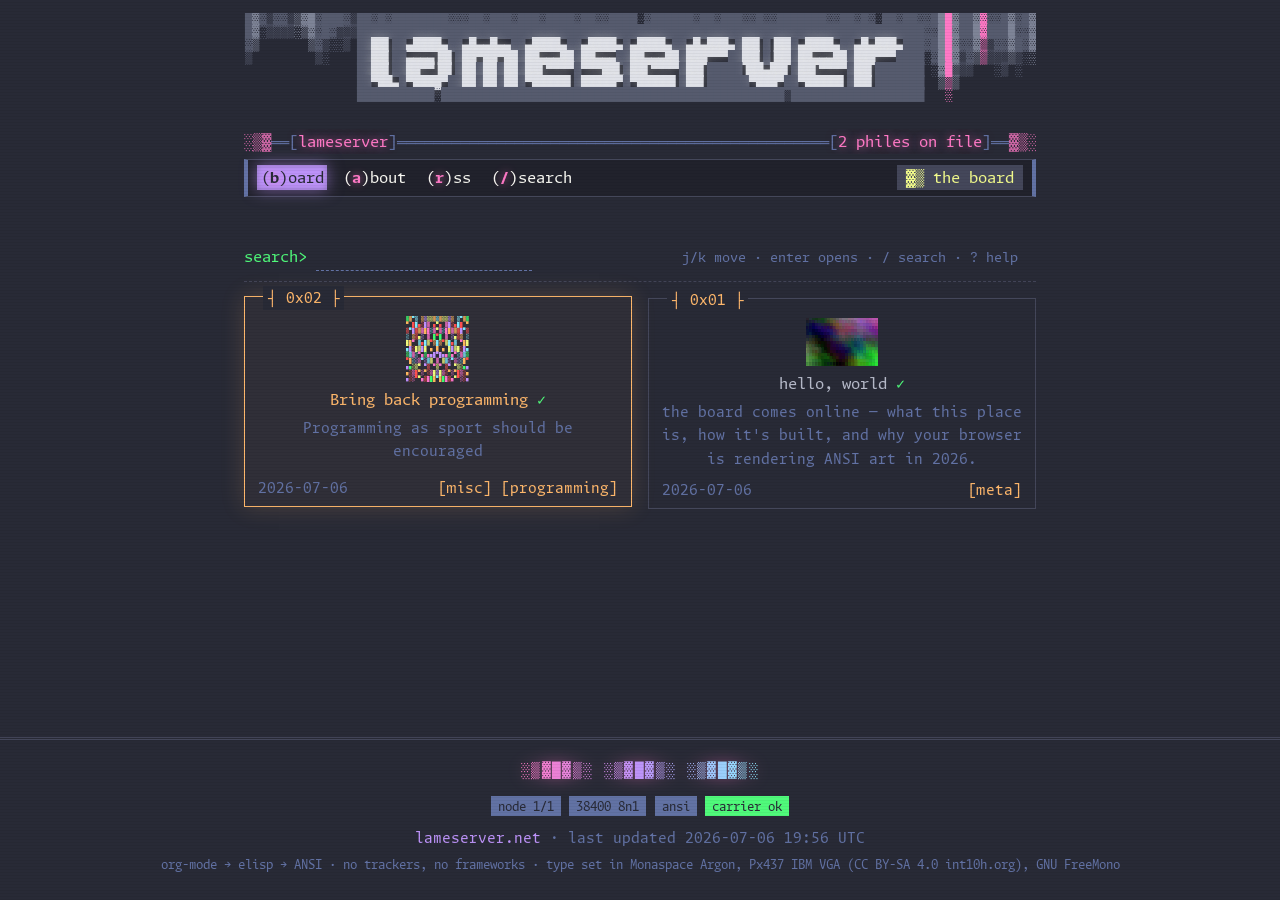
==== commit f00c9787: "went to the source: studied acdu0195/0895 infofiles, iCE ads, and the ACiD NEWS layout on 16colo.rs," ====
--- a/docs/board/index.html
+++ b/docs/board/index.html
@@ -11,9 +11,13 @@
 <link rel="stylesheet" href="/assets/css/dracula.css">
 </head>
 <body>
-<header class="site-header"><a class="skip" href="#content">skip to content</a><!-- the space above can be used to advertise your lame BBS if you so desire. . .  - stc/acid, 1995 --><canvas id="banner" aria-label="lameserver"></canvas><div class="masthead" aria-hidden="true"><span class="cap">░▒▓</span><span class="rail">══[ </span>lameserver<span class="rail"> ]══</span><span class="rail-fill"></span><span class="rail">══[ </span>2 philes on file<span class="rail"> ]══</span><span class="cap">▓▒░</span></div><nav class="menu" aria-label="site"><a href="/board/" class="active">(<span class="hot">b</span>)oard</a> <a href="/about/">(<span class="hot">a</span>)bout</a> <a href="/feed.xml">(<span class="hot">r</span>)ss</a><a href="/board/#search">(<span class="hot">/</span>)search</a><span class="menu-loc" aria-hidden="true">▓▒ the board</span></nav></header>
+<header class="site-header"><a class="skip" href="#content">skip to content</a><!-- the space above can be used to advertise your lame BBS if you so desire. . .  - stc/acid, 1995 --><div id="banner" role="img" aria-label="lameserver"><pre class="lb" style="--cols:67" aria-hidden="true"><span class="hi">██▌ </span><span class="lo">▄████▄ </span><span class="hi">▄█▄▄█▄▄ </span><span class="lo">▄████▄ </span><span class="hi">▄████▄</span><span class="lo">▄████▄ </span><span class="hi">▄█▄███▄</span><span class="lo">██▌ ▐██</span><span class="hi">▄████▄ </span><span class="lo">▄█▄███▄</span>
+<span class="hi">██▌ </span><span class="lo">▄▄▄▄▐█▌</span><span class="hi">██▀██▀██</span><span class="lo">██▄▄▄██</span><span class="hi">██▄▄▄ </span><span class="lo">██▄▄▄██</span><span class="hi">███▀▀▀ </span><span class="lo">██▌ ▐██</span><span class="hi">██▄▄▄██</span><span class="lo">███▀▀▀ </span>
+<span class="hi">██▌ </span><span class="lo">██▀▀▐█▌</span><span class="hi">██ ██ ██</span><span class="lo">██▌▀▀▀▀</span><span class="hi">▀▀▀██▌</span><span class="lo">██▌▀▀▀▀</span><span class="hi">██▌    </span><span class="lo">▐██▄██▌</span><span class="hi">██▌▀▀▀▀</span><span class="lo">██▌    </span>
+<span class="sh">▀██▄</span><span class="sh">▀████▀ </span><span class="sh">██ ██ ██</span><span class="sh">▀█████▌</span><span class="sh">█████▀</span><span class="sh">▀█████▌</span><span class="sh">██▌    </span><span class="sh"> ▀███▀ </span><span class="sh">▀█████▌</span><span class="sh">██▌    </span>
+<span class="sh">.    ·▒ ░                      ▄▒        .   ·▄     ░ ▒  ░ ·░    ▒ </span></pre></div><div class="masthead" aria-hidden="true"><span class="cap">░▒▓</span><span class="rail">══[ </span>lameserver<span class="rail"> ]══</span><span class="rail-fill"></span><span class="rail">══[ </span>2 philes on file<span class="rail"> ]══</span><span class="cap">▓▒░</span></div><nav class="menu" aria-label="site"><a href="/board/" class="active">(<span class="hot">b</span>)oard</a> <a href="/about/">(<span class="hot">a</span>)bout</a> <a href="/feed.xml">(<span class="hot">r</span>)ss</a><a href="/board/#search">(<span class="hot">/</span>)search</a><span class="menu-loc" aria-hidden="true">▓▒ the board</span></nav></header>
 <main id="content">
-<h1 class="vh">the board</h1><div class="board-bar"><label id="search" class="search-prompt">search&gt; <input type="search" id="board-search" autocomplete="off" spellcheck="false" aria-label="search philes"></label><span class="board-hint" aria-hidden="true">j/k move · enter opens · / search · ? help</span></div><ul class="board" id="board-list"><li class="row"><span class="card-top" aria-hidden="true">▄▄▄▄▄▄▄▄▄▄▄▄▄▄▄▄▄▄▄▄▄▄▄▄▄▄▄▄▄▄▄▄▄▄▄▄▄▄▄▄▄▄▄▄▄▄▄▄▄▄▄▄▄▄▄▄▄▄▄▄▄▄▄▄▄▄▄▄▄▄▄▄▄▄▄▄▄▄▄▄</span><span class="row-thumb" aria-hidden="true"><pre class="ansi-art ansi-vga emblem" aria-hidden="true"><span class="dc-green">▓</span><span class="dc-orange">▓</span><span class="dc-cyan">▀</span><span class="dc-cyan">▒</span> <span class="dc-orange">▒</span><span class="dc-purple">▒</span><span class="dc-yellow">▒</span><span class="dc-yellow">▒</span><span class="dc-orange">▓</span><span class="dc-cyan">▒</span><span class="dc-orange">▓</span><span class="dc-yellow">▒</span><span class="dc-yellow">▒</span><span class="dc-purple">▒</span><span class="dc-orange">▒</span> <span class="dc-cyan">▒</span><span class="dc-cyan">▀</span><span class="dc-orange">▓</span><span class="dc-green">▓</span>
+<h1 class="vh">the board</h1><div class="board-bar"><label id="search" class="search-prompt">search&gt; <input type="search" id="board-search" autocomplete="off" spellcheck="false" aria-label="search philes"></label><span class="board-hint" aria-hidden="true">j/k move · enter opens · / search · ? help</span></div><ul class="board" id="board-list"><li class="row hue-orange"><span class="row-hex" aria-hidden="true">┤ 0x02 ├</span><span class="row-thumb" aria-hidden="true"><pre class="ansi-art ansi-vga emblem" aria-hidden="true"><span class="dc-green">▓</span><span class="dc-orange">▓</span><span class="dc-cyan">▀</span><span class="dc-cyan">▒</span> <span class="dc-orange">▒</span><span class="dc-purple">▒</span><span class="dc-yellow">▒</span><span class="dc-yellow">▒</span><span class="dc-orange">▓</span><span class="dc-cyan">▒</span><span class="dc-orange">▓</span><span class="dc-yellow">▒</span><span class="dc-yellow">▒</span><span class="dc-purple">▒</span><span class="dc-orange">▒</span> <span class="dc-cyan">▒</span><span class="dc-cyan">▀</span><span class="dc-orange">▓</span><span class="dc-green">▓</span>
 <span class="dc-orange">▀</span> <span class="dc-red">█</span><span class="dc-cyan">█</span><span class="dc-red">▄</span><span class="dc-red">░</span><span class="dc-purple">█</span><span class="dc-pink">▓</span> <span class="dc-red">▄</span><span class="dc-yellow">▀</span><span class="dc-red">▄</span> <span class="dc-pink">▓</span><span class="dc-purple">█</span><span class="dc-red">░</span><span class="dc-red">▄</span><span class="dc-cyan">█</span><span class="dc-red">█</span> <span class="dc-orange">▀</span>
 <span class="dc-red">▒</span><span class="dc-cyan">▀</span><span class="dc-purple">█</span><span class="dc-red">▓</span><span class="dc-orange">▓</span><span class="dc-pink">▓</span><span class="dc-orange">█</span><span class="dc-pink">█</span><span class="dc-cyan">░</span><span class="dc-pink">▓</span><span class="dc-yellow">▀</span><span class="dc-pink">▓</span><span class="dc-cyan">░</span><span class="dc-pink">█</span><span class="dc-orange">█</span><span class="dc-pink">▓</span><span class="dc-orange">▓</span><span class="dc-red">▓</span><span class="dc-purple">█</span><span class="dc-cyan">▀</span><span class="dc-red">▒</span>
 <span class="dc-cyan">░</span> <span class="dc-orange">▒</span><span class="dc-red">▒</span><span class="dc-yellow">▄</span><span class="dc-purple">░</span> <span class="dc-pink">▓</span> <span class="dc-green">█</span><span class="dc-red">▀</span><span class="dc-green">█</span> <span class="dc-pink">▓</span> <span class="dc-purple">░</span><span class="dc-yellow">▄</span><span class="dc-red">▒</span><span class="dc-orange">▒</span> <span class="dc-cyan">░</span>
@@ -23,16 +27,16 @@
 <span class="dc-red">▀</span><span class="dc-orange">█</span><span class="dc-cyan">░</span><span class="dc-purple">░</span><span class="dc-pink">▒</span><span class="dc-cyan">▀</span><span class="dc-purple">░</span><span class="dc-cyan">▓</span><span class="dc-yellow">▓</span> <span class="dc-pink">▓</span> <span class="dc-yellow">▓</span><span class="dc-cyan">▓</span><span class="dc-purple">░</span><span class="dc-cyan">▀</span><span class="dc-pink">▒</span><span class="dc-purple">░</span><span class="dc-cyan">░</span><span class="dc-orange">█</span><span class="dc-red">▀</span>
 <span class="dc-purple">▄</span><span class="dc-green">▄</span><span class="dc-yellow">░</span><span class="dc-yellow">▒</span><span class="dc-yellow">▀</span> <span class="dc-purple">▀</span><span class="dc-red">▒</span> <span class="dc-pink">▀</span><span class="dc-yellow">▒</span><span class="dc-pink">▀</span> <span class="dc-red">▒</span><span class="dc-purple">▀</span> <span class="dc-yellow">▀</span><span class="dc-yellow">▒</span><span class="dc-yellow">░</span><span class="dc-green">▄</span><span class="dc-purple">▄</span>
 <span class="dc-orange">▄</span><span class="dc-red">░</span><span class="dc-pink">▒</span><span class="dc-red">█</span><span class="dc-orange">▀</span><span class="dc-pink">░</span><span class="dc-orange">▀</span><span class="dc-red">░</span><span class="dc-pink">▒</span><span class="dc-yellow">█</span><span class="dc-purple">▒</span><span class="dc-yellow">█</span><span class="dc-pink">▒</span><span class="dc-red">░</span><span class="dc-orange">▀</span><span class="dc-pink">░</span><span class="dc-orange">▀</span><span class="dc-red">█</span><span class="dc-pink">▒</span><span class="dc-red">░</span><span class="dc-orange">▄</span>
-<span class="dc-purple">▄</span><span class="dc-red">░</span><span class="dc-pink">░</span><span class="dc-red">▀</span><span class="dc-yellow">▀</span><span class="dc-pink">▄</span><span class="dc-red">▒</span><span class="dc-pink">█</span><span class="dc-green">█</span><span class="dc-orange">█</span><span class="dc-cyan">▀</span><span class="dc-orange">█</span><span class="dc-green">█</span><span class="dc-pink">█</span><span class="dc-red">▒</span><span class="dc-pink">▄</span><span class="dc-yellow">▀</span><span class="dc-red">▀</span><span class="dc-pink">░</span><span class="dc-red">░</span><span class="dc-purple">▄</span></pre></span><span class="row-head"><a class="row-link" href="/phile/0x02/"><span class="row-hex">[0x02]</span> <span class="row-title">Bring back programming</span></a> <span class="sig ok" title="signed">&#10003;</span></span><span class="row-desc">Programming as sport should be encouraged</span><span class="row-foot"><span class="row-date">2026-07-06</span><span class="row-tags"><a class="tag" href="/category/misc/">[misc]</a> <a class="tag" href="/category/programming/">[programming]</a></span></span><span class="card-bot" aria-hidden="true">▀▀▀▀▀▀▀▀▀▀▀▀▀▀▀▀▀▀▀▀▀▀▀▀▀▀▀▀▀▀▀▀▀▀▀▀▀▀▀▀▀▀▀▀▀▀▀▀▀▀▀▀▀▀▀▀▀▀▀▀▀▀▀▀▀▀▀▀▀▀▀▀▀▀▀▀▀▀▀▀</span></li>
-<li class="row"><span class="card-top" aria-hidden="true">▄▄▄▄▄▄▄▄▄▄▄▄▄▄▄▄▄▄▄▄▄▄▄▄▄▄▄▄▄▄▄▄▄▄▄▄▄▄▄▄▄▄▄▄▄▄▄▄▄▄▄▄▄▄▄▄▄▄▄▄▄▄▄▄▄▄▄▄▄▄▄▄▄▄▄▄▄▄▄▄</span><span class="row-thumb" aria-hidden="true"><style>#th0x01 .c0{color:rgb(22,27,42);background:rgb(39,34,45);}#th0x01 .c1{color:rgb(25,27,58);background:rgb(31,49,56);}#th0x01 .c2{color:rgb(31,26,65);background:rgb(17,49,31);}#th0x01 .c3{color:rgb(29,44,61);background:rgb(14,52,19);}#th0x01 .c4{color:rgb(25,51,53);background:rgb(23,58,24);}#th0x01 .c5{color:rgb(18,55,40);background:rgb(10,70,16);}#th0x01 .c6{color:rgb(23,65,35);background:rgb(40,69,36);}#th0x01 .c7{color:rgb(62,63,32);background:rgb(59,81,44);}#th0x01 .c8{color:rgb(81,81,38);background:rgb(82,89,49);}#th0x01 .c9{color:rgb(105,87,44);background:rgb(85,82,70);}#th0x01 .c10{color:rgb(119,78,76);background:rgb(94,93,93);}#th0x01 .c11{color:rgb(133,77,116);background:rgb(119,100,114);}#th0x01 .c12{color:rgb(134,82,129);background:rgb(125,110,132);}#th0x01 .c13{color:rgb(124,89,122);background:rgb(123,114,125);}#th0x01 .c14{color:rgb(120,91,116);background:rgb(145,106,130);}#th0x01 .c15{color:rgb(128,82,131);background:rgb(147,103,145);}#th0x01 .c16{color:rgb(140,86,144);background:rgb(148,107,167);}#th0x01 .c17{color:rgb(159,95,176);background:rgb(159,89,187);}#th0x01 .c18{color:rgb(147,86,200);background:rgb(166,84,180);}#th0x01 .c19{color:rgb(146,88,182);background:rgb(169,84,173);}#th0x01 .c20{color:rgb(149,69,169);background:rgb(175,75,176);}#th0x01 .c21{color:rgb(158,71,157);background:rgb(188,75,180);}#th0x01 .c22{color:rgb(173,77,163);background:rgb(194,82,183);}#th0x01 .c23{color:rgb(180,72,157);background:rgb(204,77,184);}#th0x01 .c24{color:rgb(10,12,60);background:rgb(16,30,57);}#th0x01 .c25{color:rgb(10,5,71);background:rgb(9,17,70);}#th0x01 .c26{color:rgb(3,0,88);background:rgb(13,2,82);}#th0x01 .c27{color:rgb(15,3,102);background:rgb(27,16,85);}#th0x01 .c28{color:rgb(31,8,102);background:rgb(27,28,82);}#th0x01 .c29{color:rgb(30,3,102);background:rgb(33,35,67);}#th0x01 .c30{color:rgb(42,5,94);background:rgb(42,30,57);}#th0x01 .c31{color:rgb(39,4,99);background:rgb(47,37,54);}#th0x01 .c32{color:rgb(57,12,74);background:rgb(72,50,46);}#th0x01 .c33{color:rgb(87,35,73);background:rgb(105,71,42);}#th0x01 .c34{color:rgb(114,63,52);background:rgb(124,79,43);}#th0x01 .c35{color:rgb(120,70,67);background:rgb(122,86,84);}#th0x01 .c36{color:rgb(122,66,88);background:rgb(131,77,110);}#th0x01 .c37{color:rgb(140,59,96);background:rgb(144,71,106);}#th0x01 .c38{color:rgb(149,58,101);background:rgb(136,81,108);}#th0x01 .c39{color:rgb(149,61,118);background:rgb(132,75,115);}#th0x01 .c40{color:rgb(134,74,137);background:rgb(123,80,127);}#th0x01 .c41{color:rgb(124,85,148);background:rgb(126,84,163);}#th0x01 .c42{color:rgb(127,84,153);background:rgb(142,80,179);}#th0x01 .c43{color:rgb(130,72,153);background:rgb(134,73,183);}#th0x01 .c44{color:rgb(121,56,168);background:rgb(129,66,177);}#th0x01 .c45{color:rgb(121,44,170);background:rgb(141,62,175);}#th0x01 .c46{color:rgb(128,34,152);background:rgb(164,60,167);}#th0x01 .c47{color:rgb(152,29,149);background:rgb(179,58,155);}#th0x01 .c48{color:rgb(15,20,57);background:rgb(5,19,65);}#th0x01 .c49{color:rgb(5,31,64);background:rgb(4,11,71);}#th0x01 .c50{color:rgb(0,8,52);background:rgb(1,0,57);}#th0x01 .c51{color:rgb(0,2,46);background:rgb(2,0,71);}#th0x01 .c52{color:rgb(0,0,59);background:rgb(16,0,87);}#th0x01 .c53{color:rgb(6,0,75);background:rgb(25,1,106);}#th0x01 .c54{color:rgb(20,3,79);background:rgb(32,5,106);}#th0x01 .c55{color:rgb(21,5,90);background:rgb(33,14,115);}#th0x01 .c56{color:rgb(25,22,107);background:rgb(42,20,106);}#th0x01 .c57{color:rgb(53,38,98);background:rgb(74,30,87);}#th0x01 .c58{color:rgb(81,35,86);background:rgb(97,50,79);}#th0x01 .c59{color:rgb(109,68,87);background:rgb(124,57,76);}#th0x01 .c60{color:rgb(123,65,94);background:rgb(130,60,76);}#th0x01 .c61{color:rgb(105,58,89);background:rgb(132,56,82);}#th0x01 .c62{color:rgb(99,69,99);background:rgb(131,54,99);}#th0x01 .c63{color:rgb(97,69,113);background:rgb(119,53,109);}#th0x01 .c64{color:rgb(92,72,115);background:rgb(118,57,116);}#th0x01 .c65{color:rgb(91,74,126);background:rgb(116,84,125);}#th0x01 .c66{color:rgb(99,83,125);background:rgb(118,83,130);}#th0x01 .c67{color:rgb(93,68,119);background:rgb(122,71,134);}#th0x01 .c68{color:rgb(97,70,125);background:rgb(112,65,146);}#th0x01 .c69{color:rgb(102,69,131);background:rgb(121,37,156);}#th0x01 .c70{color:rgb(108,48,138);background:rgb(119,32,156);}#th0x01 .c71{color:rgb(112,34,144);background:rgb(128,30,146);}#th0x01 .c72{color:rgb(41,52,51);background:rgb(30,34,59);}#th0x01 .c73{color:rgb(43,52,37);background:rgb(27,41,47);}#th0x01 .c74{color:rgb(41,44,26);background:rgb(22,27,36);}#th0x01 .c75{color:rgb(28,25,10);background:rgb(6,19,15);}#th0x01 .c76{color:rgb(10,19,10);background:rgb(1,4,33);}#th0x01 .c77{color:rgb(5,1,14);background:rgb(9,0,50);}#th0x01 .c78{color:rgb(24,12,31);background:rgb(19,0,60);}#th0x01 .c79{color:rgb(28,18,50);background:rgb(29,10,66);}#th0x01 .c80{color:rgb(47,20,51);background:rgb(31,30,69);}#th0x01 .c81{color:rgb(41,41,57);background:rgb(33,46,91);}#th0x01 .c82{color:rgb(39,49,68);background:rgb(51,55,92);}#th0x01 .c83{color:rgb(62,63,68);background:rgb(75,69,79);}#th0x01 .c84{color:rgb(62,69,63);background:rgb(94,72,82);}#th0x01 .c85{color:rgb(54,66,63);background:rgb(82,70,72);}#th0x01 .c86{color:rgb(47,72,69);background:rgb(69,70,72);}#th0x01 .c87{color:rgb(30,75,69);background:rgb(72,74,81);}#th0x01 .c88{color:rgb(25,69,84);background:rgb(64,81,106);}#th0x01 .c89{color:rgb(21,79,95);background:rgb(56,95,119);}#th0x01 .c90{color:rgb(23,78,100);background:rgb(73,78,124);}#th0x01 .c91{color:rgb(40,66,90);background:rgb(85,61,114);}#th0x01 .c92{color:rgb(65,62,67);background:rgb(78,60,96);}#th0x01 .c93{color:rgb(65,64,60);background:rgb(74,67,96);}#th0x01 .c94{color:rgb(66,72,68);background:rgb(79,59,102);}#th0x01 .c95{color:rgb(68,62,72);background:rgb(91,47,102);}#th0x01 .c96{color:rgb(79,109,58);background:rgb(72,72,56);}#th0x01 .c97{color:rgb(64,94,44);background:rgb(54,62,33);}#th0x01 .c98{color:rgb(55,75,47);background:rgb(51,51,21);}#th0x01 .c99{color:rgb(29,60,26);background:rgb(33,34,7);}#th0x01 .c100{color:rgb(12,45,8);background:rgb(16,12,1);}#th0x01 .c101{color:rgb(3,26,0);background:rgb(8,15,1);}#th0x01 .c102{color:rgb(6,13,1);background:rgb(16,9,9);}#th0x01 .c103{color:rgb(30,4,17);background:rgb(23,9,25);}#th0x01 .c104{color:rgb(32,6,40);background:rgb(36,3,59);}#th0x01 .c105{color:rgb(36,0,71);background:rgb(37,13,66);}#th0x01 .c106{color:rgb(28,4,76);background:rgb(41,26,54);}#th0x01 .c107{color:rgb(31,11,83);background:rgb(48,33,67);}#th0x01 .c108{color:rgb(24,25,90);background:rgb(42,52,72);}#th0x01 .c109{color:rgb(23,48,88);background:rgb(35,64,64);}#th0x01 .c110{color:rgb(6,66,68);background:rgb(24,76,57);}#th0x01 .c111{color:rgb(7,78,63);background:rgb(6,73,75);}#th0x01 .c112{color:rgb(2,58,85);background:rgb(9,64,91);}#th0x01 .c113{color:rgb(4,74,98);background:rgb(13,76,106);}#th0x01 .c114{color:rgb(9,92,109);background:rgb(20,90,93);}#th0x01 .c115{color:rgb(28,101,84);background:rgb(34,109,72);}#th0x01 .c116{color:rgb(41,134,48);background:rgb(41,94,63);}#th0x01 .c117{color:rgb(44,124,41);background:rgb(43,90,58);}#th0x01 .c118{color:rgb(52,106,41);background:rgb(43,85,48);}#th0x01 .c119{color:rgb(37,109,61);background:rgb(47,88,64);}#th0x01 .c120{color:rgb(104,133,75);background:rgb(88,112,68);}#th0x01 .c121{color:rgb(72,107,55);background:rgb(62,99,48);}#th0x01 .c122{color:rgb(60,79,28);background:rgb(68,85,44);}#th0x01 .c123{color:rgb(64,64,22);background:rgb(60,84,44);}#th0x01 .c124{color:rgb(49,69,30);background:rgb(37,58,27);}#th0x01 .c125{color:rgb(18,48,23);background:rgb(6,40,7);}#th0x01 .c126{color:rgb(12,29,2);background:rgb(3,15,0);}#th0x01 .c127{color:rgb(17,13,1);background:rgb(25,10,10);}#th0x01 .c128{color:rgb(39,8,22);background:rgb(35,3,47);}#th0x01 .c129{color:rgb(37,3,36);background:rgb(37,0,53);}#th0x01 .c130{color:rgb(18,1,45);background:rgb(30,0,69);}#th0x01 .c131{color:rgb(25,0,54);background:rgb(28,4,85);}#th0x01 .c132{color:rgb(26,1,67);background:rgb(24,9,77);}#th0x01 .c133{color:rgb(10,6,73);background:rgb(21,25,78);}#th0x01 .c134{color:rgb(11,24,78);background:rgb(9,40,67);}#th0x01 .c135{color:rgb(6,62,67);background:rgb(2,84,72);}#th0x01 .c136{color:rgb(3,107,74);background:rgb(1,92,81);}#th0x01 .c137{color:rgb(1,121,86);background:rgb(0,86,95);}#th0x01 .c138{color:rgb(0,130,78);background:rgb(0,103,99);}#th0x01 .c139{color:rgb(1,150,68);background:rgb(8,122,82);}#th0x01 .c140{color:rgb(3,174,50);background:rgb(35,156,46);}#th0x01 .c141{color:rgb(8,189,29);background:rgb(33,157,37);}#th0x01 .c142{color:rgb(26,200,33);background:rgb(33,161,46);}#th0x01 .c143{color:rgb(35,191,29);background:rgb(38,145,53);}#th0x01 .c144{color:rgb(81,150,58);background:rgb(87,135,79);}#th0x01 .c145{color:rgb(61,144,44);background:rgb(67,120,53);}#th0x01 .c146{color:rgb(57,132,36);background:rgb(62,104,25);}#th0x01 .c147{color:rgb(44,114,14);background:rgb(50,87,12);}#th0x01 .c148{color:rgb(17,85,3);background:rgb(28,69,5);}#th0x01 .c149{color:rgb(9,71,3);background:rgb(19,74,3);}#th0x01 .c150{color:rgb(5,80,2);background:rgb(10,74,5);}#th0x01 .c151{color:rgb(10,81,0);background:rgb(20,44,3);}#th0x01 .c152{color:rgb(19,53,0);background:rgb(23,13,5);}#th0x01 .c153{color:rgb(27,31,1);background:rgb(39,15,15);}#th0x01 .c154{color:rgb(45,20,13);background:rgb(39,6,31);}#th0x01 .c155{color:rgb(38,2,33);background:rgb(34,1,41);}#th0x01 .c156{color:rgb(29,6,36);background:rgb(32,2,50);}#th0x01 .c157{color:rgb(38,25,27);background:rgb(23,19,54);}#th0x01 .c158{color:rgb(48,53,15);background:rgb(25,46,47);}#th0x01 .c159{color:rgb(56,76,20);background:rgb(20,65,46);}#th0x01 .c160{color:rgb(43,120,39);background:rgb(12,101,61);}#th0x01 .c161{color:rgb(41,156,58);background:rgb(15,145,79);}#th0x01 .c162{color:rgb(33,171,66);background:rgb(7,150,77);}#th0x01 .c163{color:rgb(23,165,49);background:rgb(8,144,49);}#th0x01 .c164{color:rgb(9,162,30);background:rgb(3,174,27);}#th0x01 .c165{color:rgb(9,176,21);background:rgb(0,195,18);}#th0x01 .c166{color:rgb(8,204,20);background:rgb(14,214,26);}#th0x01 .c167{color:rgb(23,226,36);background:rgb(38,212,26);}#th0x01 .c168{color:rgb(59,140,53);background:rgb(83,155,61);}#th0x01 .c169{color:rgb(52,123,46);background:rgb(63,137,54);}#th0x01 .c170{color:rgb(40,103,44);background:rgb(42,121,42);}#th0x01 .c171{color:rgb(33,84,32);background:rgb(31,107,36);}#th0x01 .c172{color:rgb(24,79,11);background:rgb(20,98,17);}#th0x01 .c173{color:rgb(11,78,9);background:rgb(3,67,4);}#th0x01 .c174{color:rgb(1,48,7);background:rgb(0,58,6);}#th0x01 .c175{color:rgb(4,39,19);background:rgb(3,61,6);}#th0x01 .c176{color:rgb(1,34,17);background:rgb(19,59,1);}#th0x01 .c177{color:rgb(7,17,6);background:rgb(19,45,0);}#th0x01 .c178{color:rgb(2,4,3);background:rgb(23,13,1);}#th0x01 .c179{color:rgb(7,0,3);background:rgb(27,3,17);}#th0x01 .c180{color:rgb(14,8,3);background:rgb(34,11,11);}#th0x01 .c181{color:rgb(25,43,0);background:rgb(33,26,5);}#th0x01 .c182{color:rgb(35,74,0);background:rgb(54,66,2);}#th0x01 .c183{color:rgb(60,92,0);background:rgb(65,81,0);}#th0x01 .c184{color:rgb(66,105,3);background:rgb(66,122,7);}#th0x01 .c185{color:rgb(65,142,11);background:rgb(58,167,11);}#th0x01 .c186{color:rgb(44,167,1);background:rgb(44,176,17);}#th0x01 .c187{color:rgb(38,171,1);background:rgb(43,171,27);}#th0x01 .c188{color:rgb(20,183,3);background:rgb(28,178,33);}#th0x01 .c189{color:rgb(10,206,11);background:rgb(13,181,38);}#th0x01 .c190{color:rgb(6,222,20);background:rgb(19,197,43);}#th0x01 .c191{color:rgb(16,238,31);background:rgb(30,229,43);}</style><pre class="ansi-art ansi-vga" id="th0x01"><span class="c0">▄</span><span class="c1">▄</span><span class="c2">▄</span><span class="c3">▄</span><span class="c4">▄</span><span class="c5">▄</span><span class="c6">▌</span><span class="c7">▄</span><span class="c8">▄</span><span class="c9">▄</span><span class="c10">▄</span><span class="c11">▄</span><span class="c12">▄</span><span class="c13">▄</span><span class="c14">▄</span><span class="c15">▄</span><span class="c16">▄</span><span class="c17">▌</span><span class="c18">▄</span><span class="c19">▄</span><span class="c20">▄</span><span class="c21">▄</span><span class="c22">▄</span><span class="c23">▄</span>
+<span class="dc-purple">▄</span><span class="dc-red">░</span><span class="dc-pink">░</span><span class="dc-red">▀</span><span class="dc-yellow">▀</span><span class="dc-pink">▄</span><span class="dc-red">▒</span><span class="dc-pink">█</span><span class="dc-green">█</span><span class="dc-orange">█</span><span class="dc-cyan">▀</span><span class="dc-orange">█</span><span class="dc-green">█</span><span class="dc-pink">█</span><span class="dc-red">▒</span><span class="dc-pink">▄</span><span class="dc-yellow">▀</span><span class="dc-red">▀</span><span class="dc-pink">░</span><span class="dc-red">░</span><span class="dc-purple">▄</span></pre></span><span class="row-head"><a class="row-link" href="/phile/0x02/"><span class="row-title">Bring back programming</span></a> <span class="sig ok" title="signed">&#10003;</span></span><span class="row-desc">Programming as sport should be encouraged</span><span class="row-foot"><span class="row-date">2026-07-06</span><span class="row-tags"><a class="tag" href="/category/misc/">[misc]</a> <a class="tag" href="/category/programming/">[programming]</a></span></span></li>
+<li class="row hue-orange"><span class="row-hex" aria-hidden="true">┤ 0x01 ├</span><span class="row-thumb" aria-hidden="true"><style>#th0x01 .c0{color:rgb(22,27,42);background:rgb(39,34,45);}#th0x01 .c1{color:rgb(25,27,58);background:rgb(31,49,56);}#th0x01 .c2{color:rgb(31,26,65);background:rgb(17,49,31);}#th0x01 .c3{color:rgb(29,44,61);background:rgb(14,52,19);}#th0x01 .c4{color:rgb(25,51,53);background:rgb(23,58,24);}#th0x01 .c5{color:rgb(18,55,40);background:rgb(10,70,16);}#th0x01 .c6{color:rgb(23,65,35);background:rgb(40,69,36);}#th0x01 .c7{color:rgb(62,63,32);background:rgb(59,81,44);}#th0x01 .c8{color:rgb(81,81,38);background:rgb(82,89,49);}#th0x01 .c9{color:rgb(105,87,44);background:rgb(85,82,70);}#th0x01 .c10{color:rgb(119,78,76);background:rgb(94,93,93);}#th0x01 .c11{color:rgb(133,77,116);background:rgb(119,100,114);}#th0x01 .c12{color:rgb(134,82,129);background:rgb(125,110,132);}#th0x01 .c13{color:rgb(124,89,122);background:rgb(123,114,125);}#th0x01 .c14{color:rgb(120,91,116);background:rgb(145,106,130);}#th0x01 .c15{color:rgb(128,82,131);background:rgb(147,103,145);}#th0x01 .c16{color:rgb(140,86,144);background:rgb(148,107,167);}#th0x01 .c17{color:rgb(159,95,176);background:rgb(159,89,187);}#th0x01 .c18{color:rgb(147,86,200);background:rgb(166,84,180);}#th0x01 .c19{color:rgb(146,88,182);background:rgb(169,84,173);}#th0x01 .c20{color:rgb(149,69,169);background:rgb(175,75,176);}#th0x01 .c21{color:rgb(158,71,157);background:rgb(188,75,180);}#th0x01 .c22{color:rgb(173,77,163);background:rgb(194,82,183);}#th0x01 .c23{color:rgb(180,72,157);background:rgb(204,77,184);}#th0x01 .c24{color:rgb(10,12,60);background:rgb(16,30,57);}#th0x01 .c25{color:rgb(10,5,71);background:rgb(9,17,70);}#th0x01 .c26{color:rgb(3,0,88);background:rgb(13,2,82);}#th0x01 .c27{color:rgb(15,3,102);background:rgb(27,16,85);}#th0x01 .c28{color:rgb(31,8,102);background:rgb(27,28,82);}#th0x01 .c29{color:rgb(30,3,102);background:rgb(33,35,67);}#th0x01 .c30{color:rgb(42,5,94);background:rgb(42,30,57);}#th0x01 .c31{color:rgb(39,4,99);background:rgb(47,37,54);}#th0x01 .c32{color:rgb(57,12,74);background:rgb(72,50,46);}#th0x01 .c33{color:rgb(87,35,73);background:rgb(105,71,42);}#th0x01 .c34{color:rgb(114,63,52);background:rgb(124,79,43);}#th0x01 .c35{color:rgb(120,70,67);background:rgb(122,86,84);}#th0x01 .c36{color:rgb(122,66,88);background:rgb(131,77,110);}#th0x01 .c37{color:rgb(140,59,96);background:rgb(144,71,106);}#th0x01 .c38{color:rgb(149,58,101);background:rgb(136,81,108);}#th0x01 .c39{color:rgb(149,61,118);background:rgb(132,75,115);}#th0x01 .c40{color:rgb(134,74,137);background:rgb(123,80,127);}#th0x01 .c41{color:rgb(124,85,148);background:rgb(126,84,163);}#th0x01 .c42{color:rgb(127,84,153);background:rgb(142,80,179);}#th0x01 .c43{color:rgb(130,72,153);background:rgb(134,73,183);}#th0x01 .c44{color:rgb(121,56,168);background:rgb(129,66,177);}#th0x01 .c45{color:rgb(121,44,170);background:rgb(141,62,175);}#th0x01 .c46{color:rgb(128,34,152);background:rgb(164,60,167);}#th0x01 .c47{color:rgb(152,29,149);background:rgb(179,58,155);}#th0x01 .c48{color:rgb(15,20,57);background:rgb(5,19,65);}#th0x01 .c49{color:rgb(5,31,64);background:rgb(4,11,71);}#th0x01 .c50{color:rgb(0,8,52);background:rgb(1,0,57);}#th0x01 .c51{color:rgb(0,2,46);background:rgb(2,0,71);}#th0x01 .c52{color:rgb(0,0,59);background:rgb(16,0,87);}#th0x01 .c53{color:rgb(6,0,75);background:rgb(25,1,106);}#th0x01 .c54{color:rgb(20,3,79);background:rgb(32,5,106);}#th0x01 .c55{color:rgb(21,5,90);background:rgb(33,14,115);}#th0x01 .c56{color:rgb(25,22,107);background:rgb(42,20,106);}#th0x01 .c57{color:rgb(53,38,98);background:rgb(74,30,87);}#th0x01 .c58{color:rgb(81,35,86);background:rgb(97,50,79);}#th0x01 .c59{color:rgb(109,68,87);background:rgb(124,57,76);}#th0x01 .c60{color:rgb(123,65,94);background:rgb(130,60,76);}#th0x01 .c61{color:rgb(105,58,89);background:rgb(132,56,82);}#th0x01 .c62{color:rgb(99,69,99);background:rgb(131,54,99);}#th0x01 .c63{color:rgb(97,69,113);background:rgb(119,53,109);}#th0x01 .c64{color:rgb(92,72,115);background:rgb(118,57,116);}#th0x01 .c65{color:rgb(91,74,126);background:rgb(116,84,125);}#th0x01 .c66{color:rgb(99,83,125);background:rgb(118,83,130);}#th0x01 .c67{color:rgb(93,68,119);background:rgb(122,71,134);}#th0x01 .c68{color:rgb(97,70,125);background:rgb(112,65,146);}#th0x01 .c69{color:rgb(102,69,131);background:rgb(121,37,156);}#th0x01 .c70{color:rgb(108,48,138);background:rgb(119,32,156);}#th0x01 .c71{color:rgb(112,34,144);background:rgb(128,30,146);}#th0x01 .c72{color:rgb(41,52,51);background:rgb(30,34,59);}#th0x01 .c73{color:rgb(43,52,37);background:rgb(27,41,47);}#th0x01 .c74{color:rgb(41,44,26);background:rgb(22,27,36);}#th0x01 .c75{color:rgb(28,25,10);background:rgb(6,19,15);}#th0x01 .c76{color:rgb(10,19,10);background:rgb(1,4,33);}#th0x01 .c77{color:rgb(5,1,14);background:rgb(9,0,50);}#th0x01 .c78{color:rgb(24,12,31);background:rgb(19,0,60);}#th0x01 .c79{color:rgb(28,18,50);background:rgb(29,10,66);}#th0x01 .c80{color:rgb(47,20,51);background:rgb(31,30,69);}#th0x01 .c81{color:rgb(41,41,57);background:rgb(33,46,91);}#th0x01 .c82{color:rgb(39,49,68);background:rgb(51,55,92);}#th0x01 .c83{color:rgb(62,63,68);background:rgb(75,69,79);}#th0x01 .c84{color:rgb(62,69,63);background:rgb(94,72,82);}#th0x01 .c85{color:rgb(54,66,63);background:rgb(82,70,72);}#th0x01 .c86{color:rgb(47,72,69);background:rgb(69,70,72);}#th0x01 .c87{color:rgb(30,75,69);background:rgb(72,74,81);}#th0x01 .c88{color:rgb(25,69,84);background:rgb(64,81,106);}#th0x01 .c89{color:rgb(21,79,95);background:rgb(56,95,119);}#th0x01 .c90{color:rgb(23,78,100);background:rgb(73,78,124);}#th0x01 .c91{color:rgb(40,66,90);background:rgb(85,61,114);}#th0x01 .c92{color:rgb(65,62,67);background:rgb(78,60,96);}#th0x01 .c93{color:rgb(65,64,60);background:rgb(74,67,96);}#th0x01 .c94{color:rgb(66,72,68);background:rgb(79,59,102);}#th0x01 .c95{color:rgb(68,62,72);background:rgb(91,47,102);}#th0x01 .c96{color:rgb(79,109,58);background:rgb(72,72,56);}#th0x01 .c97{color:rgb(64,94,44);background:rgb(54,62,33);}#th0x01 .c98{color:rgb(55,75,47);background:rgb(51,51,21);}#th0x01 .c99{color:rgb(29,60,26);background:rgb(33,34,7);}#th0x01 .c100{color:rgb(12,45,8);background:rgb(16,12,1);}#th0x01 .c101{color:rgb(3,26,0);background:rgb(8,15,1);}#th0x01 .c102{color:rgb(6,13,1);background:rgb(16,9,9);}#th0x01 .c103{color:rgb(30,4,17);background:rgb(23,9,25);}#th0x01 .c104{color:rgb(32,6,40);background:rgb(36,3,59);}#th0x01 .c105{color:rgb(36,0,71);background:rgb(37,13,66);}#th0x01 .c106{color:rgb(28,4,76);background:rgb(41,26,54);}#th0x01 .c107{color:rgb(31,11,83);background:rgb(48,33,67);}#th0x01 .c108{color:rgb(24,25,90);background:rgb(42,52,72);}#th0x01 .c109{color:rgb(23,48,88);background:rgb(35,64,64);}#th0x01 .c110{color:rgb(6,66,68);background:rgb(24,76,57);}#th0x01 .c111{color:rgb(7,78,63);background:rgb(6,73,75);}#th0x01 .c112{color:rgb(2,58,85);background:rgb(9,64,91);}#th0x01 .c113{color:rgb(4,74,98);background:rgb(13,76,106);}#th0x01 .c114{color:rgb(9,92,109);background:rgb(20,90,93);}#th0x01 .c115{color:rgb(28,101,84);background:rgb(34,109,72);}#th0x01 .c116{color:rgb(41,134,48);background:rgb(41,94,63);}#th0x01 .c117{color:rgb(44,124,41);background:rgb(43,90,58);}#th0x01 .c118{color:rgb(52,106,41);background:rgb(43,85,48);}#th0x01 .c119{color:rgb(37,109,61);background:rgb(47,88,64);}#th0x01 .c120{color:rgb(104,133,75);background:rgb(88,112,68);}#th0x01 .c121{color:rgb(72,107,55);background:rgb(62,99,48);}#th0x01 .c122{color:rgb(60,79,28);background:rgb(68,85,44);}#th0x01 .c123{color:rgb(64,64,22);background:rgb(60,84,44);}#th0x01 .c124{color:rgb(49,69,30);background:rgb(37,58,27);}#th0x01 .c125{color:rgb(18,48,23);background:rgb(6,40,7);}#th0x01 .c126{color:rgb(12,29,2);background:rgb(3,15,0);}#th0x01 .c127{color:rgb(17,13,1);background:rgb(25,10,10);}#th0x01 .c128{color:rgb(39,8,22);background:rgb(35,3,47);}#th0x01 .c129{color:rgb(37,3,36);background:rgb(37,0,53);}#th0x01 .c130{color:rgb(18,1,45);background:rgb(30,0,69);}#th0x01 .c131{color:rgb(25,0,54);background:rgb(28,4,85);}#th0x01 .c132{color:rgb(26,1,67);background:rgb(24,9,77);}#th0x01 .c133{color:rgb(10,6,73);background:rgb(21,25,78);}#th0x01 .c134{color:rgb(11,24,78);background:rgb(9,40,67);}#th0x01 .c135{color:rgb(6,62,67);background:rgb(2,84,72);}#th0x01 .c136{color:rgb(3,107,74);background:rgb(1,92,81);}#th0x01 .c137{color:rgb(1,121,86);background:rgb(0,86,95);}#th0x01 .c138{color:rgb(0,130,78);background:rgb(0,103,99);}#th0x01 .c139{color:rgb(1,150,68);background:rgb(8,122,82);}#th0x01 .c140{color:rgb(3,174,50);background:rgb(35,156,46);}#th0x01 .c141{color:rgb(8,189,29);background:rgb(33,157,37);}#th0x01 .c142{color:rgb(26,200,33);background:rgb(33,161,46);}#th0x01 .c143{color:rgb(35,191,29);background:rgb(38,145,53);}#th0x01 .c144{color:rgb(81,150,58);background:rgb(87,135,79);}#th0x01 .c145{color:rgb(61,144,44);background:rgb(67,120,53);}#th0x01 .c146{color:rgb(57,132,36);background:rgb(62,104,25);}#th0x01 .c147{color:rgb(44,114,14);background:rgb(50,87,12);}#th0x01 .c148{color:rgb(17,85,3);background:rgb(28,69,5);}#th0x01 .c149{color:rgb(9,71,3);background:rgb(19,74,3);}#th0x01 .c150{color:rgb(5,80,2);background:rgb(10,74,5);}#th0x01 .c151{color:rgb(10,81,0);background:rgb(20,44,3);}#th0x01 .c152{color:rgb(19,53,0);background:rgb(23,13,5);}#th0x01 .c153{color:rgb(27,31,1);background:rgb(39,15,15);}#th0x01 .c154{color:rgb(45,20,13);background:rgb(39,6,31);}#th0x01 .c155{color:rgb(38,2,33);background:rgb(34,1,41);}#th0x01 .c156{color:rgb(29,6,36);background:rgb(32,2,50);}#th0x01 .c157{color:rgb(38,25,27);background:rgb(23,19,54);}#th0x01 .c158{color:rgb(48,53,15);background:rgb(25,46,47);}#th0x01 .c159{color:rgb(56,76,20);background:rgb(20,65,46);}#th0x01 .c160{color:rgb(43,120,39);background:rgb(12,101,61);}#th0x01 .c161{color:rgb(41,156,58);background:rgb(15,145,79);}#th0x01 .c162{color:rgb(33,171,66);background:rgb(7,150,77);}#th0x01 .c163{color:rgb(23,165,49);background:rgb(8,144,49);}#th0x01 .c164{color:rgb(9,162,30);background:rgb(3,174,27);}#th0x01 .c165{color:rgb(9,176,21);background:rgb(0,195,18);}#th0x01 .c166{color:rgb(8,204,20);background:rgb(14,214,26);}#th0x01 .c167{color:rgb(23,226,36);background:rgb(38,212,26);}#th0x01 .c168{color:rgb(59,140,53);background:rgb(83,155,61);}#th0x01 .c169{color:rgb(52,123,46);background:rgb(63,137,54);}#th0x01 .c170{color:rgb(40,103,44);background:rgb(42,121,42);}#th0x01 .c171{color:rgb(33,84,32);background:rgb(31,107,36);}#th0x01 .c172{color:rgb(24,79,11);background:rgb(20,98,17);}#th0x01 .c173{color:rgb(11,78,9);background:rgb(3,67,4);}#th0x01 .c174{color:rgb(1,48,7);background:rgb(0,58,6);}#th0x01 .c175{color:rgb(4,39,19);background:rgb(3,61,6);}#th0x01 .c176{color:rgb(1,34,17);background:rgb(19,59,1);}#th0x01 .c177{color:rgb(7,17,6);background:rgb(19,45,0);}#th0x01 .c178{color:rgb(2,4,3);background:rgb(23,13,1);}#th0x01 .c179{color:rgb(7,0,3);background:rgb(27,3,17);}#th0x01 .c180{color:rgb(14,8,3);background:rgb(34,11,11);}#th0x01 .c181{color:rgb(25,43,0);background:rgb(33,26,5);}#th0x01 .c182{color:rgb(35,74,0);background:rgb(54,66,2);}#th0x01 .c183{color:rgb(60,92,0);background:rgb(65,81,0);}#th0x01 .c184{color:rgb(66,105,3);background:rgb(66,122,7);}#th0x01 .c185{color:rgb(65,142,11);background:rgb(58,167,11);}#th0x01 .c186{color:rgb(44,167,1);background:rgb(44,176,17);}#th0x01 .c187{color:rgb(38,171,1);background:rgb(43,171,27);}#th0x01 .c188{color:rgb(20,183,3);background:rgb(28,178,33);}#th0x01 .c189{color:rgb(10,206,11);background:rgb(13,181,38);}#th0x01 .c190{color:rgb(6,222,20);background:rgb(19,197,43);}#th0x01 .c191{color:rgb(16,238,31);background:rgb(30,229,43);}</style><pre class="ansi-art ansi-vga" id="th0x01"><span class="c0">▄</span><span class="c1">▄</span><span class="c2">▄</span><span class="c3">▄</span><span class="c4">▄</span><span class="c5">▄</span><span class="c6">▌</span><span class="c7">▄</span><span class="c8">▄</span><span class="c9">▄</span><span class="c10">▄</span><span class="c11">▄</span><span class="c12">▄</span><span class="c13">▄</span><span class="c14">▄</span><span class="c15">▄</span><span class="c16">▄</span><span class="c17">▌</span><span class="c18">▄</span><span class="c19">▄</span><span class="c20">▄</span><span class="c21">▄</span><span class="c22">▄</span><span class="c23">▄</span>
 <span class="c24">▄</span><span class="c25">▄</span><span class="c26">▄</span><span class="c27">▄</span><span class="c28">▄</span><span class="c29">▄</span><span class="c30">▄</span><span class="c31">▄</span><span class="c32">▄</span><span class="c33">▄</span><span class="c34">▄</span><span class="c35">▄</span><span class="c36">▄</span><span class="c37">▄</span><span class="c38">▄</span><span class="c39">▄</span><span class="c40">▄</span><span class="c41">▄</span><span class="c42">▄</span><span class="c43">▄</span><span class="c44">▄</span><span class="c45">▄</span><span class="c46">▄</span><span class="c47">▄</span>
 <span class="c48">▌</span><span class="c49">▄</span><span class="c50">▄</span><span class="c51">▄</span><span class="c52">▄</span><span class="c53">▄</span><span class="c54">▄</span><span class="c55">▄</span><span class="c56">▄</span><span class="c57">▄</span><span class="c58">▌</span><span class="c59">▄</span><span class="c60">▄</span><span class="c61">▄</span><span class="c62">▄</span><span class="c63">▄</span><span class="c64">▄</span><span class="c65">▄</span><span class="c66">▄</span><span class="c67">▄</span><span class="c68">▄</span><span class="c69">▄</span><span class="c70">▄</span><span class="c71">▌</span>
 <span class="c72">▄</span><span class="c73">▄</span><span class="c74">▄</span><span class="c75">▄</span><span class="c76">▄</span><span class="c77">▄</span><span class="c78">▄</span><span class="c79">▄</span><span class="c80">▄</span><span class="c81">▄</span><span class="c82">▄</span><span class="c83">▄</span><span class="c84">▄</span><span class="c85">▄</span><span class="c86">▄</span><span class="c87">▄</span><span class="c88">▄</span><span class="c89">▄</span><span class="c90">▄</span><span class="c91">▄</span><span class="c92">▄</span><span class="c93">▄</span><span class="c94">▄</span><span class="c95">▄</span>
 <span class="c96">▄</span><span class="c97">▄</span><span class="c98">▄</span><span class="c99">▄</span><span class="c100">▄</span><span class="c101">▄</span><span class="c102">▌</span><span class="c103">▄</span><span class="c104">▌</span><span class="c105">▄</span><span class="c106">▄</span><span class="c107">▄</span><span class="c108">▄</span><span class="c109">▄</span><span class="c110">▄</span><span class="c111">▌</span><span class="c112">▄</span><span class="c113">▄</span><span class="c114">▄</span><span class="c115">▌</span><span class="c116">▄</span><span class="c117">▄</span><span class="c118">▄</span><span class="c119">▄</span>
 <span class="c120">▌</span><span class="c121">▌</span><span class="c122">▄</span><span class="c123">▄</span><span class="c124">▌</span><span class="c125">▌</span><span class="c126">▄</span><span class="c127">▌</span><span class="c128">▄</span><span class="c129">▄</span><span class="c130">▄</span><span class="c131">▄</span><span class="c132">▄</span><span class="c133">▄</span><span class="c134">▌</span><span class="c135">▌</span><span class="c136">▄</span><span class="c137">▄</span><span class="c138">▄</span><span class="c139">▄</span><span class="c140">▄</span><span class="c141">▄</span><span class="c142">▄</span><span class="c143">▄</span>
 <span class="c144">▄</span><span class="c145">▄</span><span class="c146">▄</span><span class="c147">▄</span><span class="c148">▄</span><span class="c149">▄</span><span class="c150">▄</span><span class="c151">▄</span><span class="c152">▄</span><span class="c153">▄</span><span class="c154">▄</span><span class="c155">▌</span><span class="c156">▄</span><span class="c157">▄</span><span class="c158">▄</span><span class="c159">▄</span><span class="c160">▄</span><span class="c161">▄</span><span class="c162">▄</span><span class="c163">▄</span><span class="c164">▌</span><span class="c165">▄</span><span class="c166">▌</span><span class="c167">▄</span>
-<span class="c168">▄</span><span class="c169">▄</span><span class="c170">▄</span><span class="c171">▄</span><span class="c172">▄</span><span class="c173">▌</span><span class="c174">▄</span><span class="c175">▄</span><span class="c176">▄</span><span class="c177">▄</span><span class="c178">▄</span><span class="c179">▄</span><span class="c180">▄</span><span class="c181">▄</span><span class="c182">▄</span><span class="c183">▄</span><span class="c184">▌</span><span class="c185">▌</span><span class="c186">▄</span><span class="c187">▄</span><span class="c188">▄</span><span class="c189">▄</span><span class="c190">▄</span><span class="c191">▄</span></pre></span><span class="row-head"><a class="row-link" href="/phile/0x01/"><span class="row-hex">[0x01]</span> <span class="row-title">hello, world</span></a> <span class="sig ok" title="signed">&#10003;</span></span><span class="row-desc">the board comes online — what this place is, how it&apos;s built, and why your browser is rendering ANSI art in 2026.</span><span class="row-foot"><span class="row-date">2026-07-06</span><span class="row-tags"><a class="tag" href="/category/meta/">[meta]</a></span></span><span class="card-bot" aria-hidden="true">▀▀▀▀▀▀▀▀▀▀▀▀▀▀▀▀▀▀▀▀▀▀▀▀▀▀▀▀▀▀▀▀▀▀▀▀▀▀▀▀▀▀▀▀▀▀▀▀▀▀▀▀▀▀▀▀▀▀▀▀▀▀▀▀▀▀▀▀▀▀▀▀▀▀▀▀▀▀▀▀</span></li></ul>
+<span class="c168">▄</span><span class="c169">▄</span><span class="c170">▄</span><span class="c171">▄</span><span class="c172">▄</span><span class="c173">▌</span><span class="c174">▄</span><span class="c175">▄</span><span class="c176">▄</span><span class="c177">▄</span><span class="c178">▄</span><span class="c179">▄</span><span class="c180">▄</span><span class="c181">▄</span><span class="c182">▄</span><span class="c183">▄</span><span class="c184">▌</span><span class="c185">▌</span><span class="c186">▄</span><span class="c187">▄</span><span class="c188">▄</span><span class="c189">▄</span><span class="c190">▄</span><span class="c191">▄</span></pre></span><span class="row-head"><a class="row-link" href="/phile/0x01/"><span class="row-title">hello, world</span></a> <span class="sig ok" title="signed">&#10003;</span></span><span class="row-desc">the board comes online — what this place is, how it&apos;s built, and why your browser is rendering ANSI art in 2026.</span><span class="row-foot"><span class="row-date">2026-07-06</span><span class="row-tags"><a class="tag" href="/category/meta/">[meta]</a></span></span></li></ul>
 </main>
-<footer class="site-footer"><button class="foot-rail" type="button" aria-label="hang up">░▒▓█▓▒░ ░▒▓█▓▒░ ░▒▓█▓▒░</button><div class="foot-node" aria-hidden="true"><span class="chip">node 1/1</span><span class="chip">38400 8n1</span><span class="chip">ansi</span><span class="chip chip-ok">carrier ok</span></div><p><a href="https://lameserver.net">lameserver.net</a> · last updated 2026-07-06 19:16 UTC</p><p class="foot-fine">org-mode → elisp → ANSI · no trackers, no frameworks · type set in Monaspace Argon, Px437 IBM VGA (CC BY-SA 4.0 int10h.org), GNU FreeMono</p></footer><script src="/assets/js/header.js" defer></script>
+<footer class="site-footer"><button class="foot-rail" type="button" aria-label="hang up">░▒▓█▓▒░ ░▒▓█▓▒░ ░▒▓█▓▒░</button><div class="foot-node" aria-hidden="true"><span class="chip">node 1/1</span><span class="chip">38400 8n1</span><span class="chip">ansi</span><span class="chip chip-ok">carrier ok</span></div><p><a href="https://lameserver.net">lameserver.net</a> · last updated 2026-07-06 19:56 UTC</p><p class="foot-fine">org-mode → elisp → ANSI · no trackers, no frameworks · type set in Monaspace Argon, Px437 IBM VGA (CC BY-SA 4.0 int10h.org), GNU FreeMono</p></footer><script src="/assets/js/header.js" defer></script>
 <script src="/assets/js/board.js" defer></script></body>
 </html>
--- a/assets/css/site.css
+++ b/assets/css/site.css
@@ -100,11 +100,58 @@
   padding-top: 0.8rem;
 }
 
-#banner {
-  display: block;
-  width: 100%;
-  height: 110px;
-}
+/* the banner: JS rebuilds the fallback logo into a dither curtain */
+#banner { display: block; min-height: 108px; overflow: hidden; }
+#banner .lb { margin: 1.2rem auto 0.6rem; }
+#banner .bn {
+  font-family: 'Argon', monospace;
+  font-size: 12px;
+  line-height: 1.05;
+  text-align: center;
+  overflow: hidden;
+  cursor: crosshair;
+}
+#banner .g1 { color: #b6bac9; }
+#banner .g2 { color: #7e8497; }
+#banner .g3 { color: #565b6e; }
+#banner .ap { color: var(--pink); }
+#banner .ac { color: var(--cyan); }
+#banner .cv {
+  color: #dfe1e8;
+  text-shadow: 0 0 12px rgba(248, 248, 242, 0.28);
+}
+#banner .lit {
+  color: var(--fg);
+  text-shadow: 0 0 8px rgba(248, 248, 242, 0.7), 0 0 18px rgba(255, 121, 198, 0.4);
+}
+#banner .cv.lit {
+  color: var(--pink);
+  text-shadow: 0 0 10px rgba(255, 121, 198, 0.8);
+}
+
+/* ---------------- lameblock: the hand-drawn font ---------------- */
+
+.hue-pink   { --hue: var(--pink); }
+.hue-purple { --hue: var(--purple); }
+.hue-cyan   { --hue: var(--cyan); }
+.hue-green  { --hue: var(--green); }
+.hue-orange { --hue: var(--orange); }
+
+/* letters alternate two shades of the piece's hue; bottom row and
+   dust sink into shadow.  Gray (no hue class) = newsletter mono. */
+.lb {
+  font-family: 'Argon', monospace;
+  font-size: min(13px, calc((100vw - 3rem) * 1.61 / var(--cols, 67)));
+  line-height: 1.05;
+  width: max-content;
+  max-width: 100%;
+  margin: 1.6rem auto 0.5rem;
+  overflow: hidden;
+}
+.lb .hi { color: var(--hue, #c3c7d6); }
+.lb .lo { color: color-mix(in srgb, var(--hue, #878da2) 62%, var(--bg)); }
+.lb .sh { color: #4b4f63; }
+.lb .hi { text-shadow: 0 0 14px color-mix(in srgb, var(--hue, #9aa) 30%, transparent); }
 
 .masthead {
   display: flex;
@@ -139,8 +186,8 @@
   padding: 0.3rem 1ch 0.4rem;
   background: var(--bg-deep);
   border: 1px solid var(--line);
-  border-left: 4px solid var(--pink);
-  border-right: 4px solid var(--pink);
+  border-left: 4px solid var(--comment);
+  border-right: 4px solid var(--comment);
   font-size: 0.95rem;
 }
 /* the BBS "current area" field: an inverse-video chip on the right */
@@ -176,37 +223,43 @@
 .menu a:hover .hot, .menu a.active .hot { color: var(--bg); }
 .menu a:not(:hover) .hot { text-shadow: 0 0 8px rgba(255, 121, 198, 0.7); }
 
-/* ---------------- the diz card ---------------- */
-
-/* LORD-style vertical fade, brightest at the top of the card */
-.dz0 { color: var(--fg); text-shadow: 0 0 10px rgba(248, 248, 242, 0.35); }
-.dz1 { color: var(--pink); text-shadow: var(--glow-pink); }
-.dz2 { color: var(--purple); text-shadow: none; }
-.dz3 { color: var(--comment); text-shadow: none; }
-
-/* Every phile opens with a FILE_ID.DIZ release card.  The --cols var
-   is the card's width in characters, set at build time, so the font
-   scales to always fit the column.  0.62 ≈ Argon glyph aspect. */
-.diz {
-  font-family: 'Argon', monospace;
-  font-size: min(13px, calc((100vw - 3rem) * 1.61 / var(--cols, 74)));
-  line-height: 1.05;
-  width: max-content;
-  max-width: 100%;
-  margin: 1.8rem auto 0.6rem;
-  color: var(--comment);
-  background:
-    radial-gradient(ellipse at 50% 0%, rgba(255, 121, 198, 0.07), transparent 65%),
-    var(--bg-deep);
-  overflow: hidden;
-}
-
-.diz-tagline {
+/* ---------------- phile head: the newsletter masthead ---------------- */
+
+.pre-quote {
   text-align: center;
   color: var(--comment);
-  font-style: italic;
-  font-size: 0.9rem;
-  margin: 0 0 2rem;
+  font-size: 0.85rem;
+  margin-top: 1.6rem;
+}
+
+/* ▌ phile 0xNN │ an official lameserver public transmission │ date ▐ */
+.issue {
+  display: flex;
+  align-items: baseline;
+  gap: 1ch;
+  border-block: 1px solid var(--line);
+  padding: 0.2rem 1ch;
+  margin-top: 1rem;
+  font-size: 0.88rem;
+  color: #b6bac9;
+}
+.issue::before { content: '▌'; color: var(--hue, var(--comment)); }
+.issue::after { content: '▐'; color: var(--hue, var(--comment)); }
+.issue .i-cell { white-space: nowrap; }
+.issue .i-mid {
+  flex: 1;
+  text-align: center;
+  color: var(--comment);
+  border-inline: 1px solid var(--line);
+  padding-inline: 1ch;
+  overflow: hidden;
+  text-overflow: ellipsis;
+}
+.issue-sub {
+  text-align: right;
+  color: var(--comment);
+  font-size: 0.8rem;
+  margin: 0.35rem 0 2.2rem;
 }
 
 .tag { color: var(--orange); }
@@ -216,47 +269,34 @@
 .sig.ok:hover { background: var(--green); color: var(--bg); }
 .sig.none { color: var(--red); }
 
-/* ACiD-style numbered section headings: a heavy block cluster leads the
-   text, and h2s sit on a shelf that dissolves into dust to the right.
-   ox-html emits <span class="section-number-N">…</span> inside each hN. */
+/* Section headings, newsletter style: level-1 sections open with the
+   heading drawn big in lameblock (injected at export); the real hN
+   beneath it is a quiet dashed rule with the lowercase name — the
+   infofile idiom.  Deeper levels are letter-spaced whispers. */
 .phile-body h2, .phile-body h3, .phile-body h4, .phile-body h5 {
   font-weight: 400;
   margin: 2.2rem 0 0.8rem;
   cursor: pointer;
-}
+  text-transform: lowercase;
+}
+.phile-body .lb { margin-top: 3rem; margin-bottom: 0; }
 .phile-body h2 {
-  color: var(--pink);
-  text-shadow: var(--glow-pink);
-  font-size: 1.15rem;
-  margin-top: 2.8rem;
-  overflow: hidden;               /* clips the shelf on narrow screens */
-  background: linear-gradient(90deg, rgba(255, 121, 198, 0.1), transparent 60%);
-}
-.phile-body h3 { color: var(--cyan); text-shadow: var(--glow-cyan); font-size: 1.02rem; }
-.phile-body h4 { color: var(--purple); text-shadow: var(--glow-purple); font-size: 1rem; }
-.phile-body h5 { color: var(--green); font-size: 0.95rem; }
-
-.phile-body h2::before { content: '█▓▒░ '; text-shadow: none; opacity: 0.8; }
-.phile-body h2::after {
-  content: '▀▀▀▀▀▀▀▀▀▀▀▀▀▀▀▀▀▀▀▀▀▀▓▓▓▒▒▒░░░ ░ ░  ·∙ .';
-  display: block;
-  white-space: nowrap;
-  line-height: 1.2;
-  font-size: 0.85em;
-  /* hard color steps, not a smooth fade — this is 16-color land */
-  background: linear-gradient(90deg,
-    var(--pink) 0 8ch, var(--purple) 8ch 14ch,
-    var(--cyan) 14ch 18ch, var(--purple) 18ch 22ch,
-    var(--comment) 22ch);
-  -webkit-background-clip: text;
-  background-clip: text;
-  color: transparent;
-  text-shadow: none;
-}
-.phile-body h3::before { content: '▓▒░ '; text-shadow: none; opacity: 0.8; }
-.phile-body h3::after  { content: ' ░▒▒░· ∙ .'; text-shadow: none; opacity: 0.55; }
-.phile-body h4::before { content: '▒░ '; text-shadow: none; opacity: 0.8; }
-.phile-body h5::before { content: '» '; color: var(--comment); }
+  font-size: 0.85rem;
+  color: var(--comment);
+  border-block: 1px dashed var(--line);
+  padding: 0.12rem 1ch;
+}
+.phile-body .lb + div > h2 { margin-top: 0.5rem; }
+.phile-body h3 {
+  color: #b6bac9;
+  font-size: 0.95rem;
+  letter-spacing: 0.45em;
+  border-bottom: 1px dashed var(--line);
+  padding-bottom: 0.2rem;
+}
+.phile-body h4 { color: var(--comment); font-size: 0.9rem; letter-spacing: 0.3em; }
+.phile-body h5 { color: var(--comment); font-size: 0.85rem; }
+.phile-body h5::before { content: '» '; }
 
 .phile-body .section-number-2, .phile-body .section-number-3,
 .phile-body .section-number-4, .phile-body .section-number-5 {
@@ -270,8 +310,15 @@
 
 /* ---------------- body copy ---------------- */
 
-.phile-body { max-width: 80ch; }
-.phile-body p { margin: 0 0 1rem; }
+/* newsletter body: justified monospace with first-line indents,
+   a shade dimmer than pure white, like the infofiles */
+.phile-body { max-width: 80ch; color: rgba(248, 248, 242, 0.84); }
+.phile-body p {
+  margin: 0 0 1rem;
+  text-align: justify;
+  text-indent: 5ch;
+}
+.phile-body li p { text-align: left; text-indent: 0; }
 .phile-body ul, .phile-body ol { margin: 0 0 1rem 2.2ch; }
 .phile-body li { margin-bottom: 0.2rem; }
 
@@ -395,14 +442,16 @@
   line-height: 1.15;
   margin: 2.4rem 0 1.6rem;
   letter-spacing: 0.1em;
-  /* stepped color bands marching in 3ch jumps: ANSI color cycling */
+  /* stepped bands of the phile's hue marching in 3ch jumps */
   background: repeating-linear-gradient(90deg,
-    var(--pink) 0 3ch, var(--purple) 3ch 6ch, var(--cyan) 6ch 9ch);
+    var(--hue, var(--comment)) 0 3ch,
+    color-mix(in srgb, var(--hue, var(--comment)) 55%, var(--bg)) 3ch 6ch,
+    var(--comment) 6ch 9ch);
   -webkit-background-clip: text;
   background-clip: text;
   color: transparent;
-  filter: drop-shadow(0 0 8px rgba(189, 147, 249, 0.35));
-  animation: march 1.8s steps(3) infinite;
+  filter: drop-shadow(0 0 8px rgba(189, 147, 249, 0.25));
+  animation: march 2.4s steps(3) infinite;
 }
 @keyframes march {
   to { background-position-x: 9ch; }
@@ -435,55 +484,52 @@
 .board-hint { color: var(--comment); font-size: 0.8rem; margin-left: auto; }
 #filter-state { color: var(--orange); font-size: 0.85rem; }
 
-/* the board is a pack view: each phile is a FILE_ID.DIZ card —
-   block rules top and bottom, thumb as the logo, title as the
-   release name.  Selection lights the whole card. */
+/* the board is a pack view: thin single-line boxes with the phile
+   number breaking the top border — the infofile box idiom.  Each
+   card carries its phile's hue; hover is the modern layer: a lift,
+   a glow, the border waking up. */
 .board {
   list-style: none;
   display: grid;
   grid-template-columns: repeat(auto-fill, minmax(36ch, 1fr));
-  gap: 1.4rem 1.8ch;
+  gap: 1.6rem 1.8ch;
 }
 .board .row {
   position: relative;
   display: flex;
   flex-direction: column;
-  background: var(--bg-deep);
-  border-inline: 3px solid var(--line);
-  padding: 0 1.2ch;
-}
-.board .card-top, .board .card-bot {
-  display: block;
-  white-space: nowrap;
-  overflow: hidden;
-  line-height: 1;
-  font-size: 13px;
-  margin-inline: -1.2ch;
-  background: linear-gradient(90deg,
-    var(--pink) 0 6ch, var(--purple) 6ch 12ch,
-    var(--comment) 12ch 20ch, var(--line) 20ch);
-  -webkit-background-clip: text;
-  background-clip: text;
-  color: transparent;
-}
-.board .card-bot { margin-top: auto; }
+  border: 1px solid var(--line);
+  padding: 0.9rem 1.4ch 0;
+  transition: border-color 0.18s ease, box-shadow 0.18s ease,
+              transform 0.18s ease, background 0.18s ease;
+}
+.board .row-hex {
+  position: absolute;
+  top: -0.72em;
+  left: 2ch;
+  background: var(--bg);
+  padding: 0 0.5ch;
+  color: var(--hue, var(--purple));
+  font-size: 0.9rem;
+}
 .board .row-thumb {
   display: flex;
   justify-content: center;
-  padding: 0.5rem 0 0.35rem;
+  padding: 0.3rem 0 0.35rem;
 }
 .board .row-thumb .ansi-art {
   font-size: 6px;
   background: none;
   overflow: hidden;
+  filter: saturate(0.85);
+  transition: filter 0.18s ease;
 }
 .board .row-head { text-align: center; margin-bottom: 0.3rem; }
 .board .row-link { color: var(--fg); }
 .board .row-link:hover { background: none; box-shadow: none; }
 /* the whole card is the click target */
 .board .row-link::after { content: ''; position: absolute; inset: 0; }
-.board .row-hex { color: var(--purple); }
-.board .row-title { color: var(--cyan); }
+.board .row-title { color: #b6bac9; }
 .board .row-desc {
   display: block;
   text-align: center;
@@ -496,29 +542,24 @@
   flex-wrap: wrap;
   justify-content: space-between;
   gap: 0.2rem 2ch;
+  margin-top: auto;
   color: var(--comment);
   font-size: 0.85rem;
   padding-bottom: 0.45rem;
 }
 .board .row-tags .tag { position: relative; z-index: 1; }
 .board .row:hover, .board .row.sel {
-  border-color: var(--pink);
-  background: linear-gradient(180deg,
-    rgba(255, 121, 198, 0.09), var(--bg-deep) 55%);
-  box-shadow: 0 0 20px rgba(255, 121, 198, 0.16);
-}
-.board .row:hover .card-top, .board .row.sel .card-top,
-.board .row:hover .card-bot, .board .row.sel .card-bot {
-  background: repeating-linear-gradient(90deg,
-    var(--pink) 0 4ch, var(--purple) 4ch 8ch);
-  -webkit-background-clip: text;
-  background-clip: text;
-}
-.board .row:hover .row-hex, .board .row.sel .row-hex {
-  color: var(--yellow);
-  text-shadow: 0 0 8px rgba(241, 250, 140, 0.5);
-}
-.board .row:hover .row-title, .board .row.sel .row-title { color: var(--pink); }
+  border-color: var(--hue, var(--pink));
+  background: color-mix(in srgb, var(--hue, var(--pink)) 4%, transparent);
+  box-shadow: 0 0 22px color-mix(in srgb, var(--hue, var(--pink)) 18%, transparent);
+  transform: translateY(-2px);
+}
+.board .row:hover .row-thumb .ansi-art, .board .row.sel .row-thumb .ansi-art {
+  filter: saturate(1.15);
+}
+.board .row:hover .row-title, .board .row.sel .row-title {
+  color: var(--hue, var(--pink));
+}
 
 /* ---------------- share + rails ---------------- */
 
@@ -638,10 +679,12 @@
 
 @media (max-width: 640px) {
   body { font-size: 14px; }
-  #banner { height: 72px; }
+  #banner { min-height: 64px; }
   .board { grid-template-columns: 1fr; }
   .board-hint { display: none; }
   .masthead { font-size: 0.8rem; }
+  .issue .i-mid { display: none; }
+  .phile-body p { text-indent: 3ch; }
 }
 
 /* ---------------- reduced motion ---------------- */
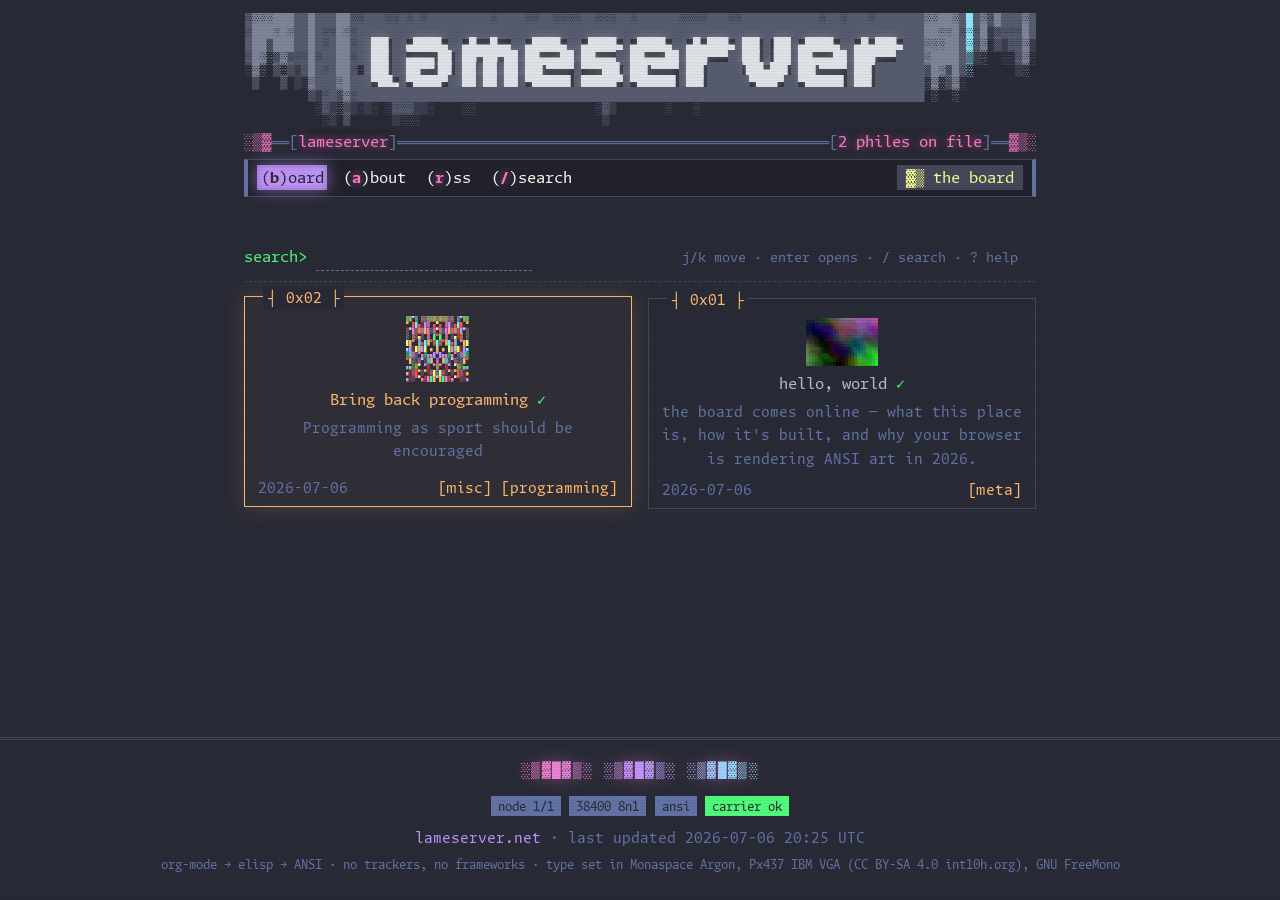
==== commit 79a2a8ca: "sections flow, they don't box: level-1 section titles float to alternating sides in lameblock and th" ====
--- a/docs/board/index.html
+++ b/docs/board/index.html
@@ -37,6 +37,6 @@
 <span class="c144">▄</span><span class="c145">▄</span><span class="c146">▄</span><span class="c147">▄</span><span class="c148">▄</span><span class="c149">▄</span><span class="c150">▄</span><span class="c151">▄</span><span class="c152">▄</span><span class="c153">▄</span><span class="c154">▄</span><span class="c155">▌</span><span class="c156">▄</span><span class="c157">▄</span><span class="c158">▄</span><span class="c159">▄</span><span class="c160">▄</span><span class="c161">▄</span><span class="c162">▄</span><span class="c163">▄</span><span class="c164">▌</span><span class="c165">▄</span><span class="c166">▌</span><span class="c167">▄</span>
 <span class="c168">▄</span><span class="c169">▄</span><span class="c170">▄</span><span class="c171">▄</span><span class="c172">▄</span><span class="c173">▌</span><span class="c174">▄</span><span class="c175">▄</span><span class="c176">▄</span><span class="c177">▄</span><span class="c178">▄</span><span class="c179">▄</span><span class="c180">▄</span><span class="c181">▄</span><span class="c182">▄</span><span class="c183">▄</span><span class="c184">▌</span><span class="c185">▌</span><span class="c186">▄</span><span class="c187">▄</span><span class="c188">▄</span><span class="c189">▄</span><span class="c190">▄</span><span class="c191">▄</span></pre></span><span class="row-head"><a class="row-link" href="/phile/0x01/"><span class="row-title">hello, world</span></a> <span class="sig ok" title="signed">&#10003;</span></span><span class="row-desc">the board comes online — what this place is, how it&apos;s built, and why your browser is rendering ANSI art in 2026.</span><span class="row-foot"><span class="row-date">2026-07-06</span><span class="row-tags"><a class="tag" href="/category/meta/">[meta]</a></span></span></li></ul>
 </main>
-<footer class="site-footer"><button class="foot-rail" type="button" aria-label="hang up">░▒▓█▓▒░ ░▒▓█▓▒░ ░▒▓█▓▒░</button><div class="foot-node" aria-hidden="true"><span class="chip">node 1/1</span><span class="chip">38400 8n1</span><span class="chip">ansi</span><span class="chip chip-ok">carrier ok</span></div><p><a href="https://lameserver.net">lameserver.net</a> · last updated 2026-07-06 19:56 UTC</p><p class="foot-fine">org-mode → elisp → ANSI · no trackers, no frameworks · type set in Monaspace Argon, Px437 IBM VGA (CC BY-SA 4.0 int10h.org), GNU FreeMono</p></footer><script src="/assets/js/header.js" defer></script>
+<footer class="site-footer"><button class="foot-rail" type="button" aria-label="hang up">░▒▓█▓▒░ ░▒▓█▓▒░ ░▒▓█▓▒░</button><div class="foot-node" aria-hidden="true"><span class="chip">node 1/1</span><span class="chip">38400 8n1</span><span class="chip">ansi</span><span class="chip chip-ok">carrier ok</span></div><p><a href="https://lameserver.net">lameserver.net</a> · last updated 2026-07-06 20:25 UTC</p><p class="foot-fine">org-mode → elisp → ANSI · no trackers, no frameworks · type set in Monaspace Argon, Px437 IBM VGA (CC BY-SA 4.0 int10h.org), GNU FreeMono</p></footer><script src="/assets/js/header.js" defer></script>
 <script src="/assets/js/board.js" defer></script></body>
 </html>
--- a/assets/css/site.css
+++ b/assets/css/site.css
@@ -223,13 +223,70 @@
 .menu a:hover .hot, .menu a.active .hot { color: var(--bg); }
 .menu a:not(:hover) .hot { text-shadow: 0 0 8px rgba(255, 121, 198, 0.7); }
 
-/* ---------------- phile head: the newsletter masthead ---------------- */
+/* ---------------- the phile-head diz box ---------------- */
+
+/* the masthead is a framed file: a thin box in the piece's hue, its
+   title set in lameblock straddling the top edge, the bottom melting
+   into a file_id.diz drip. */
+.phile-head {
+  position: relative;
+  border: 1px solid color-mix(in srgb, var(--hue) 40%, var(--line));
+  border-bottom: none;
+  padding: 0 1.8ch;
+  margin: 3.6rem 0 2.6rem;
+}
+/* the block title, pulled up so it sits astride the top border;
+   its own bg masks the border line it crosses */
+.phile-head > .lb {
+  width: max-content;
+  max-width: calc(100% - 2ch);
+  margin: -2.5rem auto 0.7rem;
+  padding: 0.1rem 1.4ch;
+  background: var(--bg);
+}
+
+/* the drip edge: solid mass along the top melting into faded hangers.
+   one hue-dimmed color; the █▓▒░ density carries the fade. */
+.drip {
+  font-family: 'Argon', monospace;
+  font-size: 12px;
+  line-height: 0.9;
+  white-space: pre;
+  overflow: hidden;
+  color: color-mix(in srgb, var(--hue, var(--comment)) 38%, var(--line));
+}
+.sec-drip {
+  margin: 0.5rem -1.8ch 0;
+  border-inline: 1px solid color-mix(in srgb, var(--hue) 40%, var(--line));
+  overflow: hidden;
+}
+
+/* ---------------- sections: floated headers, text flows around ---------------- */
+
+/* no box — each level-1 section's block title floats to an alternating
+   side and the body wraps around it with a couple chars of air. the
+   section is a BFC so its float never bleeds into the next one. */
+.phile-sec { overflow: hidden; margin: 2.6rem 0 1.4rem; }
+.phile-sec > .lb {
+  font-size: 10px;
+  margin: 0.4rem 0 0.5rem;
+  max-width: 60%;
+}
+.phile-sec.float-left > .lb  { float: left;  margin-right: 2.5ch; }
+.phile-sec.float-right > .lb { float: right; margin-left: 2.5ch; }
+/* real heading kept for a11y + anchors; block logo is the visible title */
+.phile-sec .outline-2 > h2 {
+  position: absolute; width: 1px; height: 1px;
+  overflow: hidden; clip-path: inset(50%); white-space: nowrap;
+}
+.phile-sec .outline-2, .phile-sec .outline-text-2 { margin: 0; }
 
 .pre-quote {
   text-align: center;
   color: var(--comment);
-  font-size: 0.85rem;
-  margin-top: 1.6rem;
+  font-style: italic;
+  font-size: 0.88rem;
+  margin: 0.2rem 0 0.9rem;
 }
 
 /* ▌ phile 0xNN │ an official lameserver public transmission │ date ▐ */
@@ -239,7 +296,6 @@
   gap: 1ch;
   border-block: 1px solid var(--line);
   padding: 0.2rem 1ch;
-  margin-top: 1rem;
   font-size: 0.88rem;
   color: #b6bac9;
 }
@@ -259,7 +315,7 @@
   text-align: right;
   color: var(--comment);
   font-size: 0.8rem;
-  margin: 0.35rem 0 2.2rem;
+  margin: 0.35rem 0 0.4rem;
 }
 
 .tag { color: var(--orange); }
@@ -269,32 +325,21 @@
 .sig.ok:hover { background: var(--green); color: var(--bg); }
 .sig.none { color: var(--red); }
 
-/* Section headings, newsletter style: level-1 sections open with the
-   heading drawn big in lameblock (injected at export); the real hN
-   beneath it is a quiet dashed rule with the lowercase name — the
-   infofile idiom.  Deeper levels are letter-spaced whispers. */
-.phile-body h2, .phile-body h3, .phile-body h4, .phile-body h5 {
+/* sub-headings inside a section: letter-spaced whispers, infofile style */
+.phile-body h3, .phile-body h4, .phile-body h5 {
   font-weight: 400;
-  margin: 2.2rem 0 0.8rem;
+  margin: 2rem 0 0.7rem;
   cursor: pointer;
   text-transform: lowercase;
 }
-.phile-body .lb { margin-top: 3rem; margin-bottom: 0; }
-.phile-body h2 {
-  font-size: 0.85rem;
-  color: var(--comment);
-  border-block: 1px dashed var(--line);
-  padding: 0.12rem 1ch;
-}
-.phile-body .lb + div > h2 { margin-top: 0.5rem; }
 .phile-body h3 {
   color: #b6bac9;
   font-size: 0.95rem;
-  letter-spacing: 0.45em;
+  letter-spacing: 0.4em;
   border-bottom: 1px dashed var(--line);
   padding-bottom: 0.2rem;
 }
-.phile-body h4 { color: var(--comment); font-size: 0.9rem; letter-spacing: 0.3em; }
+.phile-body h4 { color: var(--comment); font-size: 0.9rem; letter-spacing: 0.28em; }
 .phile-body h5 { color: var(--comment); font-size: 0.85rem; }
 .phile-body h5::before { content: '» '; }
 
@@ -338,7 +383,8 @@
   padding: 0 0.5ch;
 }
 
-.phile-body pre {
+/* code blocks only — not the decorative pres (lameblock, drip, ansi) */
+.phile-body pre:not(.lb):not(.drip):not(.ansi-art) {
   background: var(--bg-deep);
   border: 1px solid var(--line);
   padding: 0.9rem 1.1rem;
@@ -685,6 +731,14 @@
   .masthead { font-size: 0.8rem; }
   .issue .i-mid { display: none; }
   .phile-body p { text-indent: 3ch; }
+  /* too narrow to wrap around a float — center the logo above the text */
+  .phile-sec > .lb {
+    float: none !important;
+    margin: 0.4rem auto 0.6rem !important;
+    max-width: 100%;
+    font-size: 12px;
+  }
+  .phile-body p { text-align: left; }
 }
 
 /* ---------------- reduced motion ---------------- */
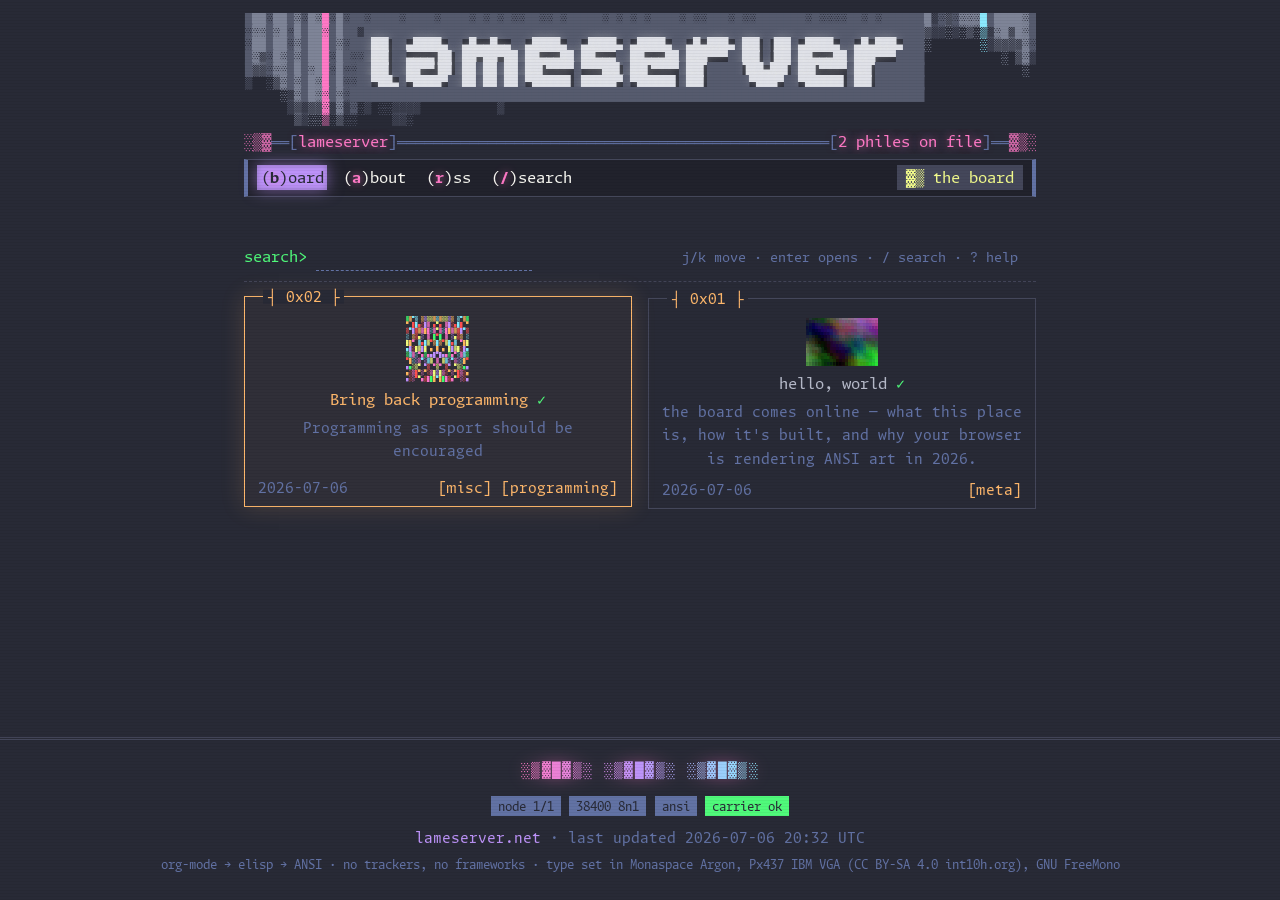
==== commit e1d52eb9: "fix two layout bugs: wide block media (ansi art, frames, tables, code) now clears floated section ti" ====
--- a/docs/board/index.html
+++ b/docs/board/index.html
@@ -37,6 +37,6 @@
 <span class="c144">▄</span><span class="c145">▄</span><span class="c146">▄</span><span class="c147">▄</span><span class="c148">▄</span><span class="c149">▄</span><span class="c150">▄</span><span class="c151">▄</span><span class="c152">▄</span><span class="c153">▄</span><span class="c154">▄</span><span class="c155">▌</span><span class="c156">▄</span><span class="c157">▄</span><span class="c158">▄</span><span class="c159">▄</span><span class="c160">▄</span><span class="c161">▄</span><span class="c162">▄</span><span class="c163">▄</span><span class="c164">▌</span><span class="c165">▄</span><span class="c166">▌</span><span class="c167">▄</span>
 <span class="c168">▄</span><span class="c169">▄</span><span class="c170">▄</span><span class="c171">▄</span><span class="c172">▄</span><span class="c173">▌</span><span class="c174">▄</span><span class="c175">▄</span><span class="c176">▄</span><span class="c177">▄</span><span class="c178">▄</span><span class="c179">▄</span><span class="c180">▄</span><span class="c181">▄</span><span class="c182">▄</span><span class="c183">▄</span><span class="c184">▌</span><span class="c185">▌</span><span class="c186">▄</span><span class="c187">▄</span><span class="c188">▄</span><span class="c189">▄</span><span class="c190">▄</span><span class="c191">▄</span></pre></span><span class="row-head"><a class="row-link" href="/phile/0x01/"><span class="row-title">hello, world</span></a> <span class="sig ok" title="signed">&#10003;</span></span><span class="row-desc">the board comes online — what this place is, how it&apos;s built, and why your browser is rendering ANSI art in 2026.</span><span class="row-foot"><span class="row-date">2026-07-06</span><span class="row-tags"><a class="tag" href="/category/meta/">[meta]</a></span></span></li></ul>
 </main>
-<footer class="site-footer"><button class="foot-rail" type="button" aria-label="hang up">░▒▓█▓▒░ ░▒▓█▓▒░ ░▒▓█▓▒░</button><div class="foot-node" aria-hidden="true"><span class="chip">node 1/1</span><span class="chip">38400 8n1</span><span class="chip">ansi</span><span class="chip chip-ok">carrier ok</span></div><p><a href="https://lameserver.net">lameserver.net</a> · last updated 2026-07-06 20:25 UTC</p><p class="foot-fine">org-mode → elisp → ANSI · no trackers, no frameworks · type set in Monaspace Argon, Px437 IBM VGA (CC BY-SA 4.0 int10h.org), GNU FreeMono</p></footer><script src="/assets/js/header.js" defer></script>
+<footer class="site-footer"><button class="foot-rail" type="button" aria-label="hang up">░▒▓█▓▒░ ░▒▓█▓▒░ ░▒▓█▓▒░</button><div class="foot-node" aria-hidden="true"><span class="chip">node 1/1</span><span class="chip">38400 8n1</span><span class="chip">ansi</span><span class="chip chip-ok">carrier ok</span></div><p><a href="https://lameserver.net">lameserver.net</a> · last updated 2026-07-06 20:32 UTC</p><p class="foot-fine">org-mode → elisp → ANSI · no trackers, no frameworks · type set in Monaspace Argon, Px437 IBM VGA (CC BY-SA 4.0 int10h.org), GNU FreeMono</p></footer><script src="/assets/js/header.js" defer></script>
 <script src="/assets/js/board.js" defer></script></body>
 </html>
--- a/assets/css/site.css
+++ b/assets/css/site.css
@@ -459,6 +459,17 @@
   max-width: max-content;
   box-shadow: 0 0 18px rgba(0, 0, 0, 0.4);
 }
+
+/* only running text wraps around a floated section title; wide block
+   media (ansi art, frames, tables, code) drops below it instead of
+   colliding when the intro text is too short to clear the float */
+.phile-body .ansi-img,
+.phile-body .ansi-frame,
+.phile-body figure,
+.phile-body table,
+.phile-body pre:not(.lb):not(.drip) {
+  clear: both;
+}
 .ansi-missing { color: var(--red); padding: 0.6rem; }
 .share-fedi, .share-copy {
   font: inherit;
@@ -551,8 +562,10 @@
 }
 .board .row-hex {
   position: absolute;
-  top: -0.72em;
+  top: 0;
   left: 2ch;
+  transform: translateY(-50%);       /* center the ┤ ├ arms on the border */
+  line-height: 1;
   background: var(--bg);
   padding: 0 0.5ch;
   color: var(--hue, var(--purple));
